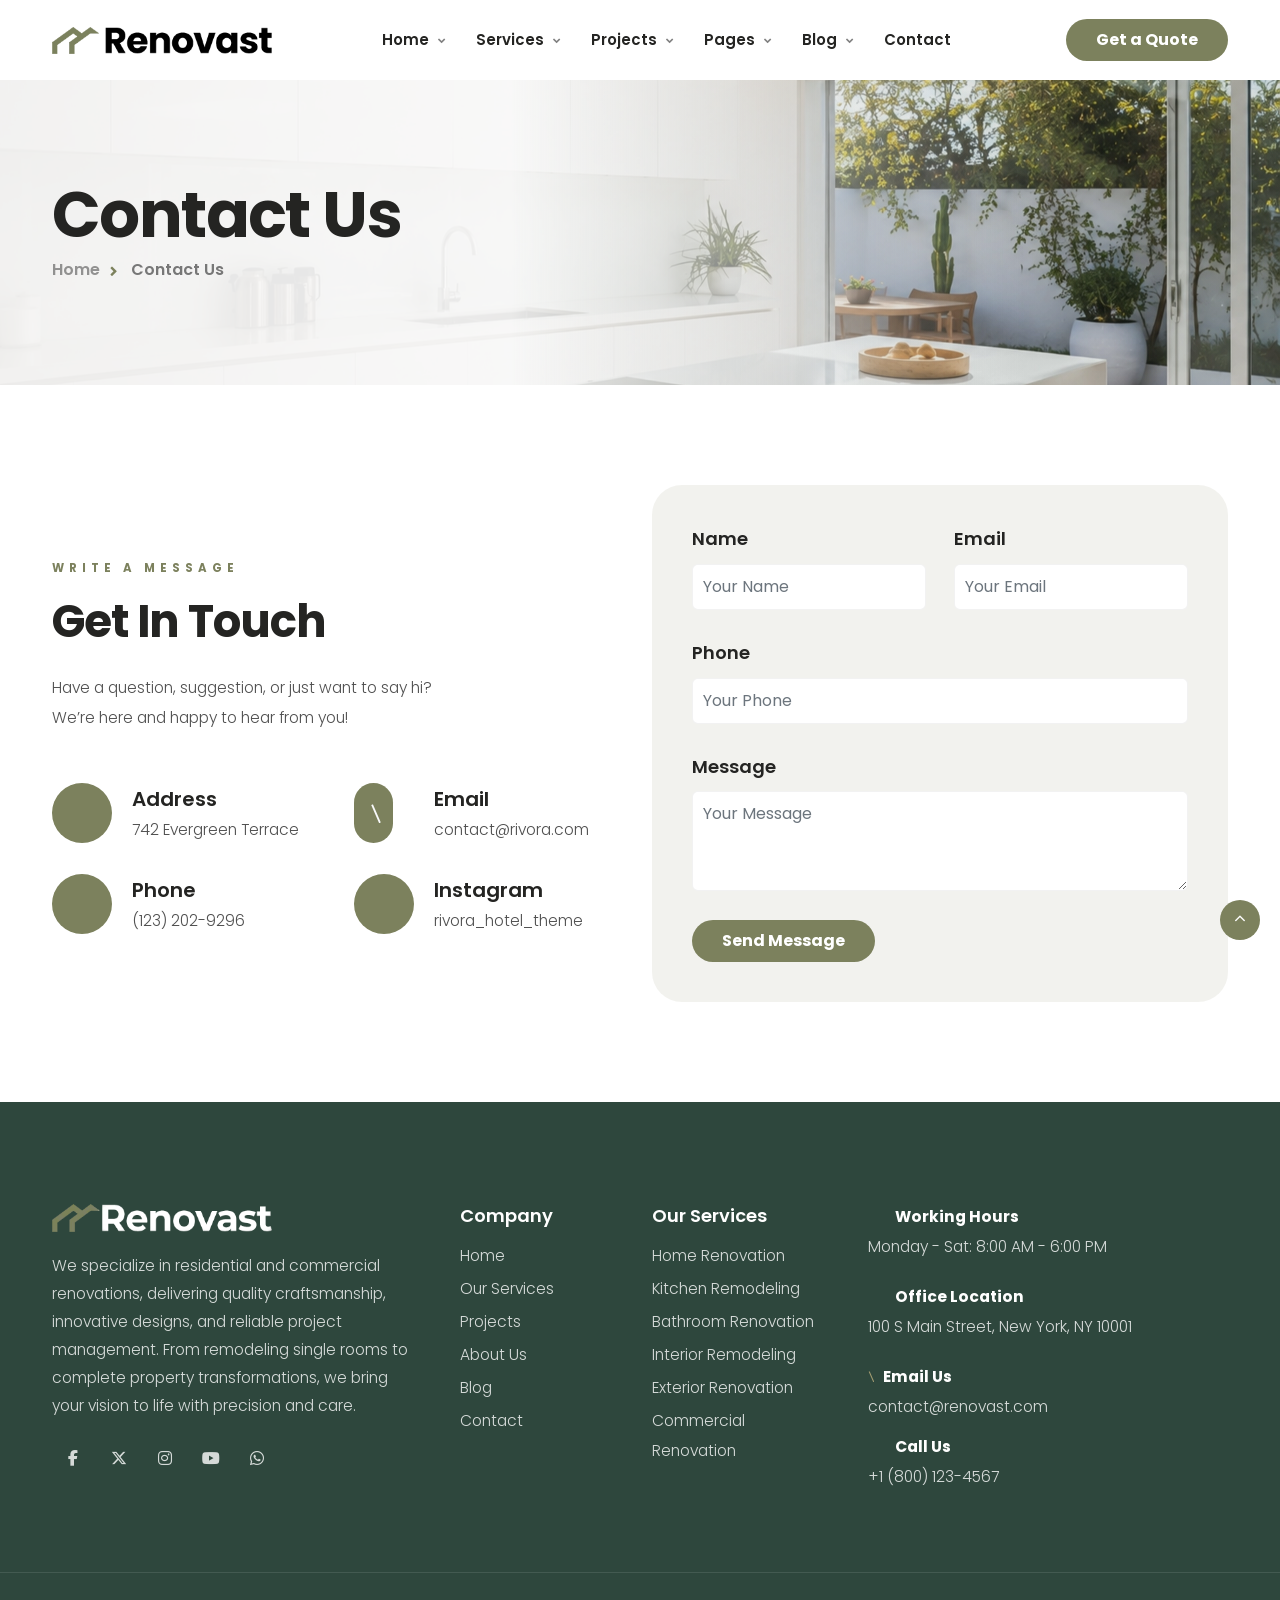
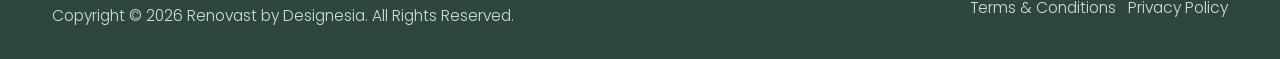
==== contact.html @ e5ca81ae "first commit" ====
<!DOCTYPE html>
<html lang="en">

<head>
    <title>Renovast — Home Renovation Website Template</title>
    <link rel="icon" href="images/icon.webp" type="image/gif" sizes="16x16">
    <meta content="text/html;charset=utf-8" http-equiv="Content-Type">
    <meta content="width=device-width, initial-scale=1.0" name="viewport">
    <meta content="Renovast — Home Renovation Website Template" name="description">
    <meta content="" name="keywords">
    <meta content="" name="author">
    <!-- CSS Files
    ================================================== -->
    <link href="css/bootstrap.min.css" rel="stylesheet" type="text/css" id="bootstrap">
    <link href="css/plugins.css" rel="stylesheet" type="text/css">
    <link href="css/swiper.css" rel="stylesheet" type="text/css">
    <link href="css/style.css" rel="stylesheet" type="text/css">
    <link href="css/coloring.css" rel="stylesheet" type="text/css">
    <!-- color scheme -->
    <link id="colors" href="css/colors/scheme-01.css" rel="stylesheet" type="text/css">

</head>

<body>

    <header class="header-light">
        <div class="container">
            <div class="row">
                <div class="col-md-12">
                    <div class="de-flex sm-pt10">
                        <div class="de-flex-col">
                            <!-- logo begin -->
                            <div id="logo">
                                <a href="index.html">
                                    <img class="logo-main" src="images/logo.webp" alt="" >
                                    <img class="logo-scroll" src="images/logo.webp" alt="" >
                                    <img class="logo-mobile" src="images/logo-mobile.webp" alt="" >
                                </a>
                            </div>
                            <!-- logo end -->
                        </div>
                        <div class="de-flex-col header-col-mid">
                            <!-- mainemenu begin -->
                            <ul id="mainmenu">
                                <li><a class="menu-item" href="index.html">Home</a>
                                    <ul>
                                        <li><a href="index.html">Homepage 1</a></li>
                                        <li><a href="index-2.html">Homepage 2</a></li>
                                        <li><a href="index-3.html">Homepage 3</a></li>
                                        <li><a href="index-4.html">Homepage 4</a></li>
                                        <li><a href="index-5.html">Homepage 5</a></li>
                                    </ul>
                                </li>
                                <li><a class="menu-item" href="services.html">Services</a>
                                    <ul>
                                        <li><a href="services.html">Services 1</a></li>
                                        <li><a href="services-style-2.html">Services 2</a></li>
                                        <li><a href="services-style-3.html">Services 3</a></li>
                                        <li><a href="services-style-4.html">Services 4</a></li>
                                        <li><a href="services-style-5.html">Services 5</a></li>
                                        <li><a href="service-single.html">Service Single</a></li>
                                    </ul>
                                </li>
                                <li><a class="menu-item" href="projects.html">Projects</a>
                                    <ul>
                                        <li><a href="projects.html">Projects Style 1</a></li>
                                        <li><a href="projects-style-2.html">Projects Style 2</a></li>
                                        <li><a href="project-single.html">Projects Single</a></li>
                                    </ul>
                                </li>
                                <li><a class="menu-item" href="#">Pages</a>
                                    <ul>
                                        <li><a href="get-a-quote.html">Get a Quote</a></li>
                                        <li><a href="about.html">About Us</a></li>
                                        <li><a href="team.html">Team</a></li>
                                        <li><a href="careers.html">Careers</a></li>
                                        <li><a href="testimonials.html">Testimonials</a></li>
                                        <li><a href="process.html">Our Process</a></li>
                                        <li><a href="faq.html">FAQ</a></li>
                                    </ul>
                                </li>
                                <li><a class="menu-item" href="blog.html">Blog</a>
                                    <ul>
                                        <li><a href="blog.html">Blog Style 1</a></li>
                                        <li><a href="blog-style-2.html">Blog Style 2</a></li>
                                        <li><a href="blog-single.html">Blog Single</a></li>
                                    </ul>
                                </li>
                                <li><a class="menu-item" href="contact.html">Contact</a></li>
                            </ul>
                            <!-- mainmenu end -->
                        </div>
                        <div class="de-flex-col">
                            <div class="menu_side_area">
                                <a href="get-a-quote.html" class="btn-main fx-slide"><span>Get a Quote</span></a>
                                <span id="menu-btn"></span>
                            </div>
                        </div>
                    </div>
                </div>
            </div>
        </div>
    </header>


    <main>

        <a href="#" id="back-to-top"></a>

        <!-- page preloader begin -->
        <div id="de-loader"></div>
        <!-- page preloader close -->

        <section class="jarallax relative overflow-hidden z-1000 mt-80">
            <img src="images/background/1.webp" class="jarallax-img" alt="">
            <div class="sw-overlay op-2"></div>
            <div class="gradient-edge-start light w-40 start-40 op-9 z-2"></div>
            <div class="abs w-40 h-100 bg-white top-0 start-0 op-9 z-2"></div>
            <div class="container relative z-2">
                <div class="row wow fadeInRight">
                    <div class="col-lg-10">
                        <h1 class="fs-sm-10vw mb-0">
                            Contact Us
                        </h1>

                        <ul class="crumb">
                            <li><a href="index.html">Home</a></li>
                            <li class="active">Contact Us</li>
                        </ul>
                    </div>
                </div>
            </div>
        </section>

        <section class="relative">
            <div class="container">
                <div class="row align-items-center justify-content-center">
                    <div class="col-lg-6">
                        <div class="subtitle">Write a Message</div>
                        <h2 class="wow fadeInUp">Get In Touch</h2>

                        <p class="col-lg-8">Have a question, suggestion, or just want to say hi? We’re here and happy to hear from you!</p>

                        <div class="spacer-single"></div>

                        <div class="row g-4">
                            <div class="col-md-6">
                                <i class="abs fs-28 p-3 bg-color text-light rounded-1 icofont-location-pin"></i>
                                <div class="ms-80px">
                                    <h4 class="mb-0">Address</h4>
                                    742 Evergreen Terrace
                                </div>
                            </div>

                            <div class="col-md-6">
                                <i class="abs fs-28 p-3 bg-color text-light rounded-1 icofont-envelope"></i>
                                <div class="ms-80px">
                                    <h4 class="mb-0">Email</h4>
                                    contact@rivora.com
                                </div>
                            </div>

                            <div class="col-md-6">
                                <i class="abs fs-28 p-3 bg-color text-light rounded-1 icofont-phone"></i>
                                <div class="ms-80px">
                                    <h4 class="mb-0">Phone</h4>
                                    (123) 202-9296
                                </div>
                            </div>

                            <div class="col-md-6">
                                <i class="abs fs-28 p-3 bg-color text-light rounded-1 icofont-phone"></i>
                                <div class="ms-80px">
                                    <h4 class="mb-0">Instagram</h4>
                                    rivora_hotel_theme
                                </div>
                            </div>
                        </div>

                    </div>

                    <div class="col-lg-6">
                        <div class="bg-color-op-1 rounded-1 p-40 relative">
                            <form name="contactForm" id="contact_form" method="post" action="contact.php">
                                <div class="row g-4">
                                    <div class="col-md-6">
                                        <h5>Name</h5>
                                        <input type="text" name="name" id="name" class="bg-white form-control" placeholder="Your Name" required>
                                    </div>

                                    <div class="col-md-6">
                                        <h5>Email</h5>
                                        <input type="text" name="email" id="email" class="bg-white form-control" placeholder="Your Email" required>
                                    </div>

                                    <div class="col-md-12">
                                        <h5>Phone</h5>
                                        <input type="text" name="phone" id="phone" class="bg-white form-control" placeholder="Your Phone" required>
                                    </div>

                                    <div class="col-md-12">
                                        <h5>Message</h5>
                                        <textarea name="message" id="message" class="bg-white form-control h-100px" placeholder="Your Message" required></textarea>
                                    </div>

                                    <div class="col-md-12">
                                        <div id='submit'>
                                            <input type='submit' id='send_message' value='Send Message' class="btn-main">
                                        </div>

                                        <div id="success_message" class='success'>
                                            Your message has been sent successfully. Refresh this page if you want to send more messages.
                                        </div>
                                        <div id="error_message" class='error'>
                                            Sorry there was an error sending your form.
                                        </div>
                                    </div>
                                </div>



                            </form>
                        </div>
                    </div>
                </div>
            </div>
        </section>

    </main>

    <footer class="section-dark">
        <div class="container">
            <div class="row gx-5">

                <div class="col-lg-4 col-sm-6">
                    <img src="images/logo-white.webp" class="logo-footer" alt="">
                    <div class="spacer-20"></div>

                    <p>
                        We specialize in residential and commercial renovations, delivering quality craftsmanship, innovative designs, and reliable project management. From remodeling single rooms to complete property transformations, we bring your vision to life with precision
                        and care.
                    </p>

                    <div class="social-icons mb-sm-30">
                        <a href="#"><i class="fa-brands fa-facebook-f"></i></a>
                        <a href="#"><i class="fa-brands fa-x-twitter"></i></a>
                        <a href="#"><i class="fa-brands fa-instagram"></i></a>
                        <a href="#"><i class="fa-brands fa-youtube"></i></a>
                        <a href="#"><i class="fa-brands fa-whatsapp"></i></a>
                    </div>
                </div>

                <div class="col-lg-4 col-sm-12 order-lg-1 order-sm-2">
                    <div class="row">

                        <div class="col-lg-6 col-sm-6">
                            <div class="widget">
                                <h2 class="hs-5">Company</h2>
                                <ul>
                                    <li><a href="index.html">Home</a></li>
                                    <li><a href="services.html">Our Services</a></li>
                                    <li><a href="projects.html">Projects</a></li>
                                    <li><a href="about.html">About Us</a></li>
                                    <li><a href="blog.html">Blog</a></li>
                                    <li><a href="contact.html">Contact</a></li>
                                </ul>
                            </div>
                        </div>

                        <div class="col-lg-6 col-sm-6">
                            <div class="widget">
                                <h2 class="hs-5">Our Services</h2>
                                <ul>
                                    <li><a href="service-single.html">Home Renovation</a></li>
                                    <li><a href="service-single.html">Kitchen Remodeling</a></li>
                                    <li><a href="service-single.html">Bathroom Renovation</a></li>
                                    <li><a href="service-single.html">Interior Remodeling</a></li>
                                    <li><a href="service-single.html">Exterior Renovation</a></li>
                                    <li><a href="service-single.html">Commercial Renovation</a></li>
                                </ul>
                            </div>
                        </div>

                    </div>
                </div>

                <div class="col-lg-4 col-sm-6 order-lg-2 order-sm-1">
                    <div class="widget">

                        <div class="fw-bold text-white">
                            <i class="icofont-clock-time me-2 id-color-2"></i> Working Hours
                        </div>
                        Monday - Sat: 8:00 AM - 6:00 PM<br>

                        <div class="spacer-20"></div>

                        <div class="fw-bold text-white">
                            <i class="icofont-location-pin me-2 id-color-2"></i> Office Location
                        </div>
                        100 S Main Street, New York, NY 10001

                        <div class="spacer-20"></div>

                        <div class="fw-bold text-white">
                            <i class="icofont-envelope me-2 id-color-2"></i> Email Us
                        </div>
                        contact@renovast.com

                        <div class="spacer-10"></div>

                        <div class="fw-bold text-white">
                            <i class="icofont-phone me-2 id-color-2"></i> Call Us
                        </div>
                        +1 (800) 123-4567

                    </div>
                </div>

            </div>
        </div>

        <div class="subfooter">
            <div class="container">
                <div class="row">
                    <div class="col-md-12">
                        <div class="de-flex">
                            <div class="de-flex-col">
                                Copyright © 2026 Renovast by Designesia. All Rights Reserved.
                            </div>

                            <ul class="list-inline">
                                <li class="list-inline-item"><a href="#">Terms &amp; Conditions</a></li>
                                <li class="list-inline-item"><a href="#">Privacy Policy</a></li>
                            </ul>
                        </div>
                    </div>
                </div>
            </div>
        </div>
    </footer>

    <!-- Javascript Files
    ================================================== -->
    <script src="js/vendors.js"></script>
    <script src="js/designesia.js"></script>
    <script src="js/validation-contact.js"></script>

</body>

</html>
---- css/style.css ----
/* ================================================== */

/* Nesia
/* created by designesia
/*
Table of content:
- import font
- import icons(font)
- variables
- body
- aside
- media query
*/

/* ================================================== */

@import url('https://fonts.googleapis.com/css2?family=Poppins:ital,wght@0,200;0,300;0,400;0,500;0,600;0,700;0,800;1,200;1,300;1,400;1,500;1,600;1,700;1,800&display=swap');
/* =============== import fonts icon =============== */

@import url("../fonts/fontawesome4/css/font-awesome.css");
@import url("../fonts/fontawesome6/css/fontawesome.css");
@import url("../fonts/fontawesome6/css/brands.css");
@import url("../fonts/fontawesome6/css/solid.css");
@import url("../fonts/elegant_font/HTML_CSS/style.css");
@import url("../fonts/et-line-font/style.css");
@import url("../fonts/icofont/icofont.min.css");
/* =============== css variables =============== */

* {
    /* body font */
    --body-font: "Poppins", Helvetica, Arial, sans-serif;
    --body-font-size: 15.5px;
    --body-font-color: #505050;
    --body-font-color-bg-dark: rgba(255, 255, 255, .8);
    --body-font-weight: 300;
    --body-font-letter-spacing: 0em;
    --body-font-line-height: 30px;
    /* heading font */
    --heading-font: "Poppins", Helvetica, Arial, sans-serif;
    --heading-font-weight: bold;
    --heading-font-color: #242422;
    --heading-font-color-bg-dark: #ffffff;
    --heading-text-transform: none;
    /* alternatif font */
    --alt-font-1: "Poppins", Helvetica, Arial, sans-serif;
    /* h1 */
    --h1-font-family: var(--heading-font);
    --h1-font-size: 64px;
    --h1-font-weight: var(--heading-font-weight);
    --h1-letter-spacing: -.025em;
    --h1-line-height: 1.1em;
    --h1-margin-bottom: 20px;
    /* h2 */
    --h2-font-family: var(--heading-font);
    --h2-font-size: 45px;
    --h2-font-weight: var(--heading-font-weight);
    --h2-letter-spacing: -.025em;
    --h2-line-height: 1.125em;
    --h2-margin-bottom: 25px;
    /* h3 */
    --h3-font-family: var(--heading-font);
    --h3-font-size: 26px;
    --h3-font-weight: 600;
    --h3-letter-spacing: 0em;
    --h3-line-height: 1.5em;
    --h3-margin-bottom: 10px;
    /* h4 */
    --h4-font-family: var(--heading-font);
    --h4-font-size: 20px;
    --h4-font-weight: 600;
    --h4-letter-spacing: 0em;
    --h4-line-height: 1.6em;
    --h4-margin-bottom: 10px;
    /* h5 */
    --h5-font-family: var(--heading-font);
    --h5-font-size: 18px;
    --h5-font-weight: 600;
    --h5-letter-spacing: 0;
    --h5-line-height: 1.6em;
    --h5-margin-bottom: 10px;
    /* h6 */
    --h6-font-family: var(--heading-font);
    --h6-font-size: 16px;
    --h6-font-weight: 600;
    --h6-letter-spacing: 0;
    --h6-line-height: 1.6em;
    --h6-margin-bottom: 10px;
    /* mainmenu */
    --mainmenu-font: var(--body-font);
    --mainmenu-font-size: 15px;
    --mainmenu-font-weight: 600;
    --mainmenu-letter-spacing: 0;
    --mainmenu-text-transform: none;
    /* subheader */
    --subheader-title-font-size: 60px;
    --subheader-title-text-transform: none;
    /* header logo */
    --logo-width: 220px;
    --logo-footer-width: 220px;
    /* misc */
    --border-default: solid 1px rgba(30, 30, 30, 1);
    --bg-default: #ffffff;
    --bg-light: #F4F7FB;
    --bg-dark-1: #2E473D;
    --bg-dark-2: #00307A;
    --bg-dark-3: #0A3D8F;
    --bg-dark-1-rgb: 46, 71, 61;
    --bg-grey: #eeeeee;
    --bg-gradient-1: 0deg, rgba(var(--primary-color-rgb), .1) 0%, rgba(var(--secondary-color-rgb), .2) 100%;
    --bg-color-even: #E8E8E8;
    --bg-color-odd: #F4F4F4;
    --swiper-theme-color: var(--secondary-color);
    --rounded-1: 30px;
    --border-color: #bbbbbb;
    --container-max-width: 1240px;
    /* button */
    --btn-color: #ffffff;
    --btn-hover-color: #fff;
    --btn-hover-bg: var(--primary-color);
    --btn-font-family: var(--body-font);
    --btn-font-size: 16px;
    --btn-font-weight: bold;
    --btn-letter-spacing: 0;
    --btn-padding: 6px 30px;
    --btn-rounded: 30px;
    --btn-text-decoration: none;
    --btn-text-transform: none;
    /* subtitle */
    --subtitle-font: var(--heading-font);
    --subtitle-font-size: .75em;
    --subtitle-font-weight: bold;
    --subtitle-color: var(--primary-color);
    --subtitle-color-dark: #ffffff;
    --subtitle-letter-spacing: 5px;
    --subtitle-text-transform: uppercase;
    --subtitle-padding: 0;
    --subtitle-background: none;
    --subtitle-background-dark: none;
    --subtitle-rounded: 30px;
    --subtitle-margin-bottom: 20px;
    --text-circle-width: 350px;
    --text-circle-speed: 10s;
    /* breadcrumb */
    --breadcrumb-font-size: 16px;
    --breadcrumb-font-weight: 600;
    --breadcrumb-separator-color: var(--primary-color);
    --breadcrumb-separator-font-size: 10px;
    /* text circle */
    --text-circle-width: 350px;
    --text-circle-speed: 10s;
    --header-float-rounded: 10px;
    /* footer */
    --footer-background-color: var(--bg-dark-1);
}

/* base background color */

.bg-default {
    background: var(--bg-default)
}

.bg-color {
    background: var(--primary-color)
}

.bg-light {
    background: var(--bg-light) !important
}

.bg-dark,
.bg-dark-1 {
    background-color: var(--bg-dark-1) !important
}

.bg-dark-2 {
    background-color: var(--bg-dark-2) !important
}

.bg-dark-3 {
    background-color: var(--bg-dark-3) !important
}

.bg-grey {
    background-color: var(--bg-grey) !important
}

.bg-gradient-1 {
    background: -moz-linear-gradient(var(--bg-gradient-1)) !important;
    background: -webkit-linear-gradient(var(--bg-gradient-1)) !important;
    background: linear-gradient(var(--bg-gradient-1)) !important;
}

/* base color */

.id-color,
a.id-color {
    color: var(--primary-color)
}

.rounded-1 {
    border-radius: var(--rounded-1) !important;
    -moz-border-radius: var(--rounded-1) !important;
    -webkit-border-radius: var(--rounded-1) !important;
}

/* Top Left */

.rounded-tl-1 {
    border-top-left-radius: var(--rounded-1);
}

/* Top Right */

.rounded-tr-1 {
    border-top-right-radius: var(--rounded-1);
}

/* Bottom Left */

.rounded-bl-1 {
    border-bottom-left-radius: var(--rounded-1);
}

/* Bottom Right */

.rounded-br-1 {
    border-bottom-right-radius: var(--rounded-1);
}

/* alt font */

.alt-font-1 {
    font-family: var(--alt-font-1);
}

/* =============== body =============== */

html {
    background: var(--bg-default);
    overflow-x: hidden;
    padding: 0;
    margin: 0;
}

body {
    background: var(--bg-default);
    overflow: hidden;
    font-family: var(--body-font);
    font-size: var(--body-font-size);
    font-weight: var(--body-font-weight);
    ;
    color: var(--body-font-color);
    padding: 0;
    letter-spacing: var(--body-font-letter-spacing);
    line-height: var(--body-font-line-height);
    ;
    word-spacing: 0px;
}

body.dark-scheme {
    color: var(--body-font-color-bg-dark);
    background: var(--bg-dark-1);
}

a,
a:hover {
    color: var(--body-font-color);
    text-decoration: none;
    outline: none;
}

.dark-scheme a,
.dark-scheme a:hover,
.text-light a,
.text-light a:hover {
    color: var(--body-font-color-bg-dark);
    text-decoration: none;
    outline: none;
}

.alt-font {
    font-family: var(--alt-font);
}

/* =============== header =============== */

header {
    width: 100%;
    position: absolute;
    left: 0;
    z-index: 1001;
    background: var(--bg-dark-1);
    margin: 0;
}

header.header-s1 {
    top: 0;
}

header.header-bg {
    background: rgba(0, 0, 0, 0.5);
}

header.transparent {
    background: none;
}

body:not(.side-layout) header:not(.smaller):not(.header-mobile).header-light.transparent {
    background: rgba(255, 255, 255, 0.0);
}

header.autoshow {
    top: -120px;
    height: 70px !important;
}

header.autoshow.scrollOn,
header.autoshow.scrollOff {
    -o-transition: .5s;
    -ms-transition: .5s;
    -moz-transition: .5s;
    -webkit-transition: .5s;
    transition: .5s;
    outline: none;
}

header.autoshow.scrollOn {
    top: 0;
}

header.autoshow.scrollOff {
    opacity: ;
    top: -120px;
}

header div#logo {
    color: white;
    -webkit-transition: all 0.3s;
    -moz-transition: all 0.3s;
    -ms-transition: all 0.3s;
    -o-transition: all 0.3s;
    transition: all 0.3s;
}

header .logo-2 {
    display: none;
}

header .logo-scroll {
    display: none;
}

header .logo,
header .logo-2 {
    font-family: var(--body-font);
    color: #fff;
    font-size: 40px;
    font-weight: 300;
}

header .logo-2 {
    color: #333;
}

header.header-full nav {
    float: left;
}

header nav a {
    -webkit-transition: all 0.3s;
    -moz-transition: all 0.3s;
    -ms-transition: all 0.3s;
    -o-transition: all 0.3s;
    transition: all 0.3s;
}

header nav a:hover {
    color: #555;
}

header.smaller #mainmenu ul ul {
    top: 0px;
}

header.smaller {
    position: fixed;
    top: 0px;
    background: var(--bg-dark-1);
    -webkit-backdrop-filter: blur(10px);
    -o-backdrop-filter: blur(10px);
    -moz-backdrop-filter: blur(10px);
    backdrop-filter: blur(10px);
    border: none;
    */
}

header.header-mobile.header-float .header-inner,
header.smaller.header-float .header-inner {
    background: none;
    margin-top: 0;
    padding: 0;
}

header.smaller.header-float.header-light .header-inner {
    background: none;
}

header.header-light.smaller {
    background: rgba(255, 255, 255, 1.0);
}

.scroll-down {
    margin-top: -90px;
}

.scroll-up {
    margin-top: 0;
}

header.header-center.scroll-down {
    margin-top: -175px;
}

header.header-center #logo-center {
    display: inline-block;
    padding-top: 40px;
}

header.header-center #mainmenu {
    display: inline-block;
}

header.header-center {
    text-align: center;
}

header.header-center #logo {
    display: none;
}

header.smaller div#logo,
header.s2 div#logo {}

header.smaller .logo-init {
    display: none;
}

header.smaller #topbar {
    margin-top: -42px;
    overflow: hidden;
}

header.smaller #topbar.topbar-dark {
    background: rgba(34, 34, 34, .05);
}

header.smaller #topbar.topbar-dark a {
    color: #333333;
}

header .logo-mobile {
    display: none;
}

header.smaller.scroll-light {
    background: #ffffff;
}

header.scroll-light .logo-scroll {
    display: none;
}

header.smaller.scroll-light .logo-main {
    display: none;
}

header.smaller.scroll-light .logo-scroll {
    display: block;
}

header.smaller.scroll-dark {
    background: var(--bg-color-even);
}

header.header-light .h-phone,
header.smaller.scroll-light .h-phone {
    color: #202020;
}

header:not(.header-light).smaller.scroll-light div#logo .logo {
    display: none;
}

header.smaller.scroll-light div#logo .logo-2 {
    display: inline-block;
}

header.smaller.scroll-light div#logo .logo-scroll {
    display: inline-block;
}

header.smaller.header-light div#logo .logo {
    display: none;
}

header.smaller.scroll-light .social-icons i {
    color: var(--heading-font-color);
}

header.smaller.scroll-light #mainmenu li a,
header.smaller.scroll-light #mainmenu li.has-child:after {
    color: var(--heading-font-color);
}

.logo-smaller div#logo {
    width: 150px;
    height: 30px;
    line-height: 65px;
    font-size: 30px;
}

.logo-smaller div#logo img {
    font-size: 30px;
}

.logo-main,
div#logo img {
    max-width: var(--logo-width);
}

footer .logo-footer {
    max-width: var(--logo-footer-width);
}

header.smaller div#logo .logo-1 {
    display: none;
}

header.smaller div#logo .logo-2 {
    display: inline-block;
}

.logo-small {
    margin-bottom: 20px;
}

header.header-full {
    padding-left: 30px;
    padding-right: 30px;
}

header .header-row {
    text-align: center;
}

header .header-col {
    position: relative;
    height: 100%;
}

/* left col header */

header .header-col.left {
    float: left;
    padding: 0 30px 0 0;
    /* border-right:solid 1px rgba(255,255,255,.2); */
}

/* middle col header */

header .header-col.mid {
    float: right;
}

header .header-col.mid .social-icons {
    float: right;
    /* border-left:solid 1px rgba(255,255,255,.2); */
    padding: 0 30px 0 30px;
}

header.header-float .header-inner {
    padding: 0 30px;
    background: var(--bg-dark-1);
    margin-top: 40px;
    border-radius: var(--header-float-rounded);
    -moz-border-radius: var(--header-float-rounded);
    -webkit-border-radius: var(--header-float-rounded);
}

header.header-float.header-light .header-inner {
    background: #ffffff;
}

header.header-static {
    background: none;
    position: absolute;
    top: 0;
    -webkit-backdrop-filter: blur(0);
    -o-backdrop-filter: blur(0);
    -moz-backdrop-filter: blur(0);
    backdrop-filter: blur(0);
}

.header-col-right {
    text-align: right;
}

/* subheader */

#subheader {
    overflow: hidden;
    position: relative;
    padding: 160px 0 120px 0;
}

#subheader h1 {
    font-size: var(--subheader-title-font-size);
    text-transform: var(--subheader-title-text-transform);
    margin-bottom: 0;
}

.de-overlay {
    position: absolute;
    width: 100%;
    height: 100%;
    top: 0;
    left: 0;
    background: rgba(var(--bg-dark-1-rgb), .35);
}

.de-overlay-gradient {
    position: absolute;
    width: 100%;
    height: 100%;
    top: 0;
    left: 0;
    background: linear-gradient(45deg, rgba(var(--primary-color-rgb), .8), rgba(var(--secondary-color-rgb), .8));
}

.de-overlay-gradient-2 {
    position: absolute;
    width: 100%;
    height: 100%;
    top: 0;
    left: 0;
    background: linear-gradient(45deg, rgba(var(--primary-color-rgb), .8) 0%, rgba(var(--secondary-color-rgb), 0) 100%);
}

.crumb-wrapper {
    position: absolute;
    padding: 0 20px;
    padding-bottom: 5px;
    bottom: 0;
    z-index: 1;
    text-align: center;
    left: 50%;
    transform: translateX(-50%);
    background: rgba(255, 255, 255, .1);
}

.crumb {
    font-size: 13px;
}

.crumb {
    display: inline-block;
    padding: 3px 10px;
    margin-top: 20px;
    line-height: 1.2em;
    border-radius: 30px;
    -moz-border-radius: 30px;
    -webkit-border-radius: 30px;
}

.text-light .crumb a {
    color: rgba(255, 255, 255, 1.0);
}

.text-light .crumb,
#subheader.text-light .crumb {
    color: #fff;
}

#subheader .small-border-deco {
    display: block;
    margin: 0 auto;
    margin-top: 20px;
    width: 100%;
    height: 1px;
    background: rgba(255, 255, 255, .1);
}

#subheader .small-border-deco span {
    display: block;
    margin: 0 auto;
    height: 2px;
    width: 100px;
}

/* =============== mainmenu =============== */

#mainmenu {
    font-size: 13px;
    margin: 0 auto;
    padding: 0;
    float: none;
    counter-reset: my-awesome-counter;
}

#mainmenu ul {
    margin: 0px 0px;
    padding: 0px;
    height: 30px;
    background: #ffffff;
    color: var(--body-font-color);
}

#mainmenu ul:not(.mega) {
    border: solid 1px #dddddd;
}

.dark-scheme #mainmenu ul {
    background: var(--bg-dark-1);
    border: solid 1px rgba(255, 255, 255, .1);
}

#mainmenu li {
    margin: 0px 0px;
    padding: 0px 0px;
    float: left;
    display: inline;
    list-style: none;
    position: relative;
}

#mainmenu>li {
    margin-right: 30px;
}

#mainmenu>li:last-child {
    margin-right: 0;
}

#mainmenu>li {
    counter-increment: my-awesome-counter;
}

#mainmenu li a.new:before {
    content: "NEW";
    font-size: 12px;
    padding: 1px 4px;
    border-radius: 3px;
    -moz-border-radius: 3px;
    -webkit-border-radius: 3px;
    margin-right: 5px;
    color: #ffffff;
    background: var(--primary-color);
}

/* add number to menu
#mainmenu>li::before {
content: counter(my-awesome-counter) ' —';
right: 8px;
top: 5px;
color:var(--secondary-color);
margin-right: 5px;
font-weight: 500;
font-family: var(--heading-font);
}
*/

header.smaller #mainmenu>li::before {
    transform: scale(0);
}

#mainmenu>li.has-child:after {
    font-family: FontAwesome;
    content: "\f078";
    padding-left: 5px;
    font-size: 8px;
    position: relative;
    top: -2px;
    color: rgba(255, 255, 255, .75);
}

.rtl #mainmenu li.has-child:after {
    padding-left: 15px;
}

.header-light #mainmenu li.has-child:after {
    color: rgba(0, 0, 0, .5);
}

#mainmenu>li>a {
    padding-right: 6px;
    font-family: var(--mainmenu-font);
    font-size: var(--mainmenu-font-size);
    font-weight: var(--mainmenu-font-weight);
    text-transform: var(--mainmenu-text-transform);
    letter-spacing: var(--mainmenu-letter-spacing);
}

#mainmenu li.has-child>a {
    padding-right: 0px;
}

#mainmenu a {
    position: relative;
    display: inline-block;
    padding-top: 25px;
    padding-bottom: 25px;
    text-decoration: none;
    color: #ffffff;
    text-align: center;
    outline: none;
}

#mainmenu p {
    line-height: 1.8em;
    margin-bottom: 0;
}

header.header-light #mainmenu a {
    color: var(--heading-font-color);
}

#mainmenu a span:not(.badge) {
    position: relative;
    width: 0%;
    color: #ffffff;
    display: block;
    font-size: 10px;
    text-transform: uppercase;
    line-height: 14px;
    border-bottom: solid 2px #ffffff;
}

#mainmenu li:hover a span:not(.badge) {
    width: 100%;
}

#mainmenu li li a span:not(.badge) {
    float: right;
    margin-top: 5px;
}

#mainmenu a.active span:not(.badge) {
    width: 100%;
    margin-left: 0%;
}

.header-light {
    background: var(--header-light-color);
}

.header-light #mainmenu>li>a {
    color: var(--heading-font-color);
}

#mainmenu li li {
    font-family: var(--body-font);
    font-size: 14px;
}

#mainmenu li li:last-child {
    border-bottom: none;
}

#mainmenu li li a {
    padding: 5px 15px;
    border-top: none;
    color: #606060;
    width: 100%;
    border-left: none;
    text-align: left;
    font-weight: normal;
    border-bottom: solid 1px rgba(255, 255, 255, .1);
    letter-spacing: 0;
}

#mainmenu li:last-child>a {
    border-bottom: none;
}

.dark-scheme #mainmenu li li a {
    color: #ffffff;
}

.rtl #mainmenu li li a {
    text-align: right;
}

#mainmenu li li a:hover {
    color: #111;
}

#mainmenu li li a:after {
    content: none;
}

#mainmenu li li a:hover,
#mainmenu ul li:hover>a {
    background: var(--primary-color);
    color: var(--btn-hover-color);
}

#mainmenu li a.active {
    color: var(--primary-color) !important;
}

#mainmenu li ul {
    width: 190px;
    height: auto;
    position: absolute;
    left: 0px;
    z-index: 10;
    visibility: hidden;
    opacity: 0;
    border-radius: 3px;
}

#mainmenu ul li b {
    background: #333;
    color: #ffffff;
    padding: 0 3px;
    padding-bottom: 3px;
    font-size: 10px;
    margin-right: 3px;
    border-radius: 2px;
    -moz-border-radius: 2px;
    -webkit-border-radius: 2px;
}

#mainmenu li li {
    font-size: 14px;
    display: block;
    float: none;
    text-transform: none;
}

#mainmenu li:hover>ul {
    visibility: visible;
    opacity: 1;
    margin-top: 0px;
}

#mainmenu li ul ul:not(.ul-list) {
    top: 0px;
    margin-left: 188px;
}

#mainmenu select {
    padding: 10px;
    height: 36px;
    font-size: 14px;
    border: none;
    background: #ff4200;
    color: #eceff3;
}

#mainmenu select option {
    padding: 10px;
}

#mainmenu .btn-type {
    padding: 0;
    margin: 0;
}

#mainmenu .btn-type a {
    background: #eee;
    padding: 0;
    margin: 0;
}

#mainmenu>li ul.mega {
    position: fixed;
    left: 0;
    height: 0%;
    width: 100%;
    visibility: hidden;
    opacity: 0;
    overflow: hidden;
    padding: 0;
    -webkit-box-shadow: none;
    -moz-box-shadow: none;
    box-shadow: none;
    background: none;
}

#mainmenu>li ul.mega .sb-menu {
    background: #fff;
    border-radius: 6px;
    -moz-border-radius: 6px;
    -webkit-border-radius: 6px;
    border: solid 1px #dddddd;
}

#mainmenu>li ul.mega .sb-menu ul {
    padding: 0;
    margin: 0;
    opacity: 1;
}

.dark-scheme #mainmenu>li ul.mega .sb-menu {
    background: var(--bg-dark-1);
    border-color: rgba(255, 255, 255, .1);
}

#mainmenu li:hover ul.mega {
    visibility: visible;
    opacity: 1;
}

#mainmenu li ul.mega>li,
#mainmenu li ul.mega>li a {
    width: 100%;
}

#mainmenu li ul.mega li.title {
    padding: 0px 10px 15px 10px;
    text-align: left;
    color: #fff;
    font-weight: bold;
}

#mainmenu li ul.mega>li ul {
    position: static;
    visibility: visible;
    opacity: 1;
    left: 0;
    float: none;
    width: 100%;
}

#mainmenu ul.mega>li ul li {
    margin: 0;
    padding: 0;
}

#mainmenu ul.mega>li ul li:last-child {
    border-bottom: none;
}

#mainmenu li ul.mega .menu-content {
    background: #171A21;
    padding: 30px;
}

#mainmenu li ul.mega li.title {
    font-family: var(--main-font);
    padding: 0px;
    text-align: left;
    font-weight: bold;
    color: #586383;
}

#mainmenu ul.mega>li ul {
    border: none;
}

#mainmenu li ul.mega ul li a {
    background: none;
    padding: 2px 0;
}

#mainmenu li ul.mega ul li a:hover {
    color: #35404e;
}

header.header-mobile #mainmenu>li ul.mega {
    visibility: visible;
    opacity: 1;
}

header:not(.header-mobile) #mainmenu>li:hover ul.mega {
    height: auto;
}

/* menu toggle for mobile */

#menu-btn {
    line-height: 1.5em;
    display: none;
    float: right;
    width: 32px;
    height: 32px;
    padding: 4px;
    text-align: center;
    cursor: poInter;
    color: #fff;
    margin-top: 0px;
    margin-left: 20px;
}

#menu-btn:before {
    font-family: FontAwesome;
    content: "\f0c9";
    font-size: 20px;
}

#menu-btn.menu-open:before {
    content: "\f068";
}

.rtl #menu-btn {
    float: left;
}

#btn-extra {
    position: relative;
    margin-left: 20px;
    width: 24px;
    height: 12px;
    cursor: pointer;
}

#btn-extra span {
    content: '';
    display: block;
    position: absolute;
    top: 0;
    width: 100%;
    border-bottom: solid 2px #ffffff;
}

#btn-extra.img {
    width: 32px;
    height: 32px;
}

#btn-extra img {
    width: 100%;
}

header.header-light #btn-extra span {
    border-bottom: solid 2px var(--heading-font-color);
}

#btn-extra span:nth-child(2) {
    top: auto;
    bottom: 0;
    right: 0;
}

#btn-extra:hover span {
    width: 70%;
}

.header-light #btn-extra span {
    background: var(--bg-dark-1);
}

#extra-wrap {
    position: fixed;
    z-index: 1002;
    top: 0;
    right: -500px;
    width: 500px;
    height: 100%;
    overflow: hidden;
    background: rgba(var(255, 255, 255), .85);
    -webkit-backdrop-filter: blur(10px);
    -o-backdrop-filter: blur(10px);
    -moz-backdrop-filter: blur(10px);
    backdrop-filter: blur(10px);
}

#extra-wrap.dark {
    background: rgba(var(--bg-dark-1-rgb), .85) !important;
}

#extra-wrap.open {
    right: 0;
}

#extra-content {
    padding: 50px;
    position: absolute;
    top: 0;
    bottom: 0;
    left: 0;
    right: -17px;
    overflow-y: scroll;
}

#btn-close {
    top: 50px;
    right: 50px;
    position: absolute;
    z-index: 1001;
    width: 26px;
    height: 26px;
    cursor: pointer;
}

#btn-close span {
    content: '';
    display: block;
    position: absolute;
    top: 50%;
    width: 100%;
    height: 2px;
    background: #000000;
    transform: rotate(45deg);
}

#extra-wrap.dark #btn-close span {
    background: #ffffff;
}

#btn-close span:nth-child(2) {
    transform: rotate(-45deg);
}

header.header-mobile.header-light,
header.header-mobile.header-light #menu-btn,
header.header-mobile.header-light #menu-btn:hover {
    background: none;
}

header.header-mobile.header-light #menu-btn {
    color: #222;
}

header.header-mobile.header-center #logo {
    display: block;
}

header.header-mobile.header-center #logo-center {
    display: none;
}

/* =============== header-side begin =============== */

#header-side {
    width: 20%;
    position: fixed;
    top: 0;
    left: 0;
    z-index: 1000;
}

#header-side .d-inner {
    padding: 40px;
}

#header-side .d-logo img {
    max-width: 200px;
    margin-bottom: 30px;
}

#header-side #mainmenu-v,
#header-side #mainmenu-v ul,
#header-side #mainmenu-v li {
    list-style: none;
    padding: 0;
    margin: 0;
}

#header-side #mainmenu-v {
    margin-bottom: 30px;
    line-height: 1.7em;
}

#header-side #mainmenu-v li {
    font-size: var(--header-side-menu-font-size);
    font-weight: var(--header-side-menu-font-weight);
    position: relative;
}

#header-side #mainmenu-v a {
    color: #ffffff;
    display: block;
}

#header-side #mainmenu-v a.active {
    background: var(--primary-color);
    padding: 0 5px;
    color: var(--heading-font-color);
    border-radius: 3px;
    -moz-border-radius: 3px;
    -webkit-border-radius: 3px;
    font-weight: 600;
}

#header-side #mainmenu-v ul>li a {
    font-size: var(--header-side-submenu-font-size);
    font-weight: var(--header-side-submenu-font-weight);
    padding: 2px 10px;
}

#header-side #mainmenu-v ul>li a:hover {
    background: var(--primary-color);
}

#header-side #mainmenu-v ul {
    position: absolute;
    transform: scale(0);
    transform-origin: top left;
    top: 0;
    left: 100px;
    width: 200px;
    background: var(--bg-dark-1);
    visibility: hidden;
    z-index: 2;
    opacity: 0;
}

#header-side #mainmenu-v li:hover ul {
    transform: scale(1);
    visibility: visible;
    opacity: 1;
}

#header-side .d-separator {
    width: 30px;
    height: 2px;
    background: var(--primary-color);
    margin-bottom: 30px;
}

#header-side #menu-v {
    line-height: 1.7em;
}

#header-side #menu-v,
#header-side #menu-v li {
    list-style: none;
    margin: 0;
    padding: 0;
}

#header-side #menu-v a {
    color: #ffffff;
    display: block;
    font-size: var(--header-side-menu-font-size);
    font-weight: var(--header-side-menu-font-weight);
}

#header-side #menu-v a span {
    opacity: 0;
    padding: 0 5px;
    background: var(--primary-color);
    color: var(--heading-font-color);
    margin-left: 10px;
    font-size: 14px;
    border-radius: 5px;
    -moz-border-radius: 5px;
    -webkit-border-radius: 5px;
    font-weight: bold;
}

#header-side #menu-v a:hover span {
    opacity: 1;
}

#s-widget {
    position: fixed;
    z-index: 1000;
    right: 40px;
    top: 40px;
}

#s-content {
    position: relative;
    z-index: 3;
    margin: 0 auto;
    width: 60%;
}

#btn-view,
#btn-s-menu {
    cursor: pointer;
    width: 36px;
    height: 36px;
    background-image: url(../images/svg/view-on.svg);
    background-color: var(--primary-color);
    background-repeat: no-repeat;
    background-position: center;
    background-size: 30px 30px !important;
    border-radius: 30px;
    -moz-border-radius: 30px;
    -webkit-border-radius: 30px;
}

#btn-view.click {
    background-image: url(../images/svg/view-off.svg) !important;
}

#btn-s-menu {
    display: none !important;
    background: url(../images/svg/menu.svg) rgba(255, 255, 255, .2) center;
}

#btn-s-menu.click {
    background: url(../images/svg/close.svg) rgba(255, 255, 255, .2) center;
}

.d-hide {
    opacity: 0 !important;
}

.d-show {
    opacity: 1;
}

/* =============== header-side end =============== */

/* =============== content =============== */

#content {
    width: 100%;
    background: var(--bg-default);
    padding: 90px 0 90px 0;
    z-index: 100;
}

.dark-scheme #content {
    background: var(--bg-dark-1);
}

.dark-scheme #content {
    background: var(--bg-dark-1);
}

/* =============== section =============== */

section {
    padding: 100px 0 100px 0;
}

#content.zebra section:nth-child(even) {
    background: #fcfcfc;
}

section:not(.relative) {}

section.no-bg,
#content.no-bg {
    background: none !important;
}

.bottom-rounded {
    overflow: hidden;
    border-radius: 0 0 100% 100%;
    -moz-border-radius: 0 0 100% 100%;
    -webkit-border-radius: 0 0 100% 100%;
    padding-bottom: 200px;
}

.rounded-up {
    border-radius: 60px 60px 0 0;
    -moz-border-radius: 60px 60px 0 0;
    -webkit-border-radius: 60px 60px 0 0;
}

.rounded-down {
    border-radius: 0 0 60px 60px;
    -moz-border-radius: 0 0 60px 60px;
    -webkit-border-radius: 0 0 60px 60px;
}

.rounded-up-down {
    border-radius: 60px;
    -moz-border-radius: 60px;
    -webkit-border-radius: 60px;
}

.rounded-10px {
    border-radius: 10px;
    -moz-border-radius: 10px;
    -webkit-border-radius: 10px;
}

.rounded-20px {
    border-radius: 20px;
    -moz-border-radius: 20px;
    -webkit-border-radius: 20px;
}

.no-bg {
    background: none !important;
}

.bgcolor-variation {
    background: #f6f6f6;
}

.overlay-gradient {
    width: 100%;
    height: 100%;
    z-index: 100;
    top: 0;
    padding: 90px 0 90px 0;
}

.de_light section {
    background: #ffffff;
}

.text_top {
    position: relative;
    z-index: 1000;
}

/* =============== footer =============== */

footer {
    position: relative;
    color: var(--body-font-color-bg-dark);
    background: var(--footer-background-color);
    padding: 100px 0 0 0;
}

footer.footer-light {
    color: var(--body-font-color);
    background: #ffffff;
}

footer.footer-light {
    background: #ffffff;
}

footer.footer-light a {
    color: #5d6371;
}

footer p {
    line-height: 1.8em;
}

.dark-scheme footer a {
    color: var(--body-font-color-bg-dark);
}

footer.footer-black {
    background: #222222;
}

footer h3 {
    color: #fff;
}

footer h5,
.de_light footer h5 {
    color: #fff;
    font-size: 20px;
    text-transform: none;
}

footer a {
    color: var(--body-font-color-bg-dark);
    text-decoration: none !important;
}

.subfooter {
    margin-top: 50px;
    border-top: solid 1px rgba(255, 255, 255, .1);
    padding: 20px 0 20px 0;
}

.footer-light .subfooter {
    border-top: solid 1px rgba(0, 0, 0, .1);
}

header.header-light-transparent {
    background: rgba(255, 255, 255, .5);
}

header.header-solid.header-light #mainmenu>li>a {
    color: #555;
}

header.header-solid {
    background: #fff;
}

header.smaller.header-dark {
    background: #222222;
    border: none;
}

header.smaller.header-dark #mainmenu a {
    color: #fff;
}

.side-layout header.smaller.header-dark #mainmenu>li {
    border-bottom: solid 1px rgba(255, 255, 255, .1);
}

.side-layout header.smaller.header-dark #mainmenu>li:last-child {
    border-bottom: none;
}

header.header-mobile {
    position: fixed !important;
    background: var(--heading-font-color);
    top: 0;
    padding-top: 10px;
    padding-bottom: 10px;
}

header.header-mobile .container {
    max-width: 100% !important;
    padding-left: 20px;
    padding-right: 20px;
}

.dark-scheme header.header-mobile {
    background: var(--bg-dark-1);
}

header.header-mobile.has-topbar .header-row,
header.header-mobile.has-topbar .header-col {
    margin-top: 10px;
}

header.header-mobile nav {
    float: none;
}

header.header-mobile .logo {
    display: none;
}

header.header-mobile .logo-2 {
    display: inline-block;
}

header.header-mobile.header-light {
    background: #fff;
}

header.header-mobile #mainmenu ul {
    padding: 0;
}

header.header-solid.header-light {
    background: #fff;
}

header.header-light .logo {
    display: none;
}

header.header-light .logo-2 {
    display: inline-block;
}

/* topbar start here */

#topbar {
    z-index: 1000;
    width: 100%;
    overflow: hidden;
    top: 0;
    background: var(--bg-dark-3);
}

#topbar.topbar-light {
    background: var(--bg-grey);
}

#topbar.topbar-light a,
#topbar.topbar-light .social-icons i {
    color: var(--heading-font-color);
}

#topbar.topbar-dark {
    background: rgba(34, 34, 34, .2);
}

#topbar a {
    text-decoration: none;
}

#topbar.text-light a {
    color: #ffffff;
}

.topbar-left,
.topbar-right {
    display: flex;
}

.topbar-right {
    float: right;
}

.topbar-solid {
    background: #ffffff;
}

.tb-light {
    background: #ffffff;
}

#topbar:not(.topbar-noborder) .topbar-right .topbar-widget {
    border-left: solid 1px rgba(255, 255, 255, .1);
}

#topbar:not(.topbar-noborder) .topbar-right span:last-child {
    border-right: solid 1px rgba(255, 255, 255, .1);
}

#topbar:not(.topbar-noborder) .topbar-light .topbar-right .topbar-widget {
    border-left: solid 1px #eee;
}

#topbar:not(.topbar-noborder) .topbar-light .topbar-right span:last-child {
    border-right: solid 1px #eee;
}

#topbar:not(.topbar-noborder) .tb-light .topbar-right .topbar-widget {
    border-left: solid 1px rgba(0, 0, 0, .1);
}

#topbar:not(.topbar-noborder) .tb-light .topbar-right span:last-child {
    border-right: solid 1px rgba(0, 0, 0, .1);
}

/* topbar left content */

.topbar-left {
    float: left;
}

#topbar:not(.topbar-noborder) .topbar-left .topbar-widget {
    border-right: solid 1px rgba(255, 255, 255, .1);
}

#topbar:not(.topbar-noborder) .topbar-light .topbar-left .topbar-widget {
    border-right: solid 1px #eee;
}

#topbar:not(.topbar-noborder) .topbar-left span:first-child {
    border-left: solid 1px rgba(255, 255, 255, .1);
}

#topbar:not(.topbar-noborder) .tb-light .topbar-left .topbar-widget {
    border-right: solid 1px rgba(0, 0, 0, .1);
}

#topbar:not(.topbar-noborder) .tb-light .topbar-left span:first-child {
    border-left: solid 1px rgba(0, 0, 0, .1);
}

.h-phone {
    display: inline-block;
    color: #ffffff;
    font-size: 18px;
    line-height: 1.3em;
    padding-top: 12px;
    font-weight: 600;
}

.h-phone span {
    margin-left: 50px;
    line-height: .25em;
    display: block;
    font-size: 12.5px;
    font-weight: 500;
    color: rgba(255, 255, 255, .75);
}

header.header-light .h-phone span {
    color: var(--body-font-color);
}

.h-phone i {
    display: inline-block;
    font-size: 32px;
    left: 0;
    top: 12px;
    margin-right: 15px;
}

.menu_side_area .btn-line {
    display: inline-block;
}

/* topbar widget */

.topbar-widget {
    font-size: 15px;
    font-weight: 300;
    display: flex;
    padding: 6px 0 6px 0;
}

.topbar-widget a {
    color: rgba(255, 255, 255, .75);
}

.topbar-widget img {
    width: 20px;
    margin-right: 10px;
}

.topbar-widget.widget-text {
    padding-top: 6px;
}

.topbar-widget i {
    font-size: 16px;
    margin-top: 8px;
    margin-right: 10px;
}

.h-sub .topbar-widget {
    padding: 12px;
}

.topbar-widget:before {
    float: left;
    position: relative;
    font-family: "FontAwesome";
    font-size: 16px;
    margin-right: 10px;
}

.topbar-widget.tb-phone:before {
    content: "\f095";
}

.topbar-widget.tb-email:before {
    content: "\f003";
}

.topbar-widget.tb-opening-hours:before {
    content: "\f017";
}

.topbar-widget.tb-social {
    padding: 0;
}

.topbar-widget.tb-social a {
    font-size: 14px;
    display: flex;
    padding: 5px;
    padding-left: 15px;
    display: inline-block;
    text-align: center;
}

.topbar-widget a span {
    font-weight: bold;
    margin-right: 10px;
    border-radius: 30px;
    -moz-border-radius: 30px;
    -webkit-border-radius: 30px;
}

#topbar:not(.topbar-noborder) .topbar-light .topbar-widget.tb-social a,
#topbar:not(.topbar-noborder) .topbar-light .topbar-widget.tb-social a:first-child {
    border-left: solid 1px rgba(0, 0, 0, .1);
}

#topbar:not(.topbar-noborder) .topbar-widget.tb-social a {
    border-left: solid 1px rgba(255, 255, 255, .1);
}

.tb-light .topbar-widget.tb-social a {
    border-left: solid 1px rgba(0, 0, 0, .1);
}

.topbar-widget.tb-social a:first-child {
    border: none;
}

/* topbar end here */

/* =============== blog =============== */

.blog-list {
    margin: 0;
    padding: 0;
}

/* blog list */

.blog-list>div {
    list-style: none;
    line-height: 1.7em;
    margin-top: 0px;
    border-bottom: solid 1px rgba(255, 255, 255, .1);
    margin-bottom: 20px;
}

.blog-list img {
    margin-bottom: 20px;
}

.de_light .blog-list li {
    border-bottom: solid 1px #ddd;
}

.blog-list h4 {
    margin-top: 20px;
}

.blog-list h4 a {
    color: #fff;
}

.de_light .blog-list h4 a {
    color: #222222;
}

.de_light .text-light .blog-list h4 a {
    color: #fff;
}

.blog-list .btn-more {
    padding: 3px 25px 3px 25px;
    color: #111;
    text-transform: uppercase;
    text-decoration: none;
    font-weight: 700;
    float: right;
}

.blog-list .btn-more:hover {
    background: #fff;
}

.de_light .blog-list .btn-more:hover {
    background: #222;
    color: #fff;
}

.blog-list .post-text {
    padding-left: 80px;
}

.bloglist .post-text a.btn-main {
    display: inline-block;
    margin-top: 0px;
    padding: 5px 25px;
}

.blog-list .blog-slider {
    margin-bottom: -60px;
}

.blog-list .date-box {
    position: absolute;
    text-align: center;
    text-shadow: none;
}

.blog-list .date-box .day,
.blog-list .date-box .month {
    display: block;
    color: #fff;
    text-align: center;
    width: 40px;
    z-index: 100;
}

.de_light .blog-list .date-box .month {
    color: #222222;
}

.blog-list .date-box {
    text-align: center;
    background: #f6f6f6;
    padding: 10px;
}

.blog-list .date-box .month {
    font-size: 14px;
}

.blog-list .date-box .day {
    font-family: var(--body-font);
    color: #222222;
    font-weight: bold;
    font-size: 28px;
}

.blog-list .date-box .month {
    font-family: var(--body-font);
    color: #fff;
    font-size: 13px;
    letter-spacing: 3px;
}

.de_light .blog-list .date-box .month {
    border-bottom-color: #ddd;
}

.de_light .text-light .blog-list .date-box .month {
    color: #fff;
}

/* blog comment */

#blog-comment {
    margin-top: 40px;
}

#blog-comment h5 {
    margin-bottom: 10px;
}

#blog-comment ul,
#blog-comment li {
    list-style: none;
    margin-left: -40px;
    padding-left: 0;
}

.rtl #blog-comment li {
    margin-right: -30px;
}

.rtl #blog-comment li li {
    margin-right: 40px;
}

#blog-comment li {
    min-height: 70px;
    margin-bottom: 20px;
    padding-bottom: 20px;
    border-bottom: solid 1px #ccc;
}

.dark-scheme #blog-comment li {
    border-bottom-color: rgba(255, 255, 255, .1);
}

#blog-comment li .avatar {
    position: absolute;
    margin-top: 5px;
}

#blog-comment li .avatar img {
    width: 70px;
    border-radius: var(--rounded-1);
    -moz-border-radius: var(--rounded-1);
    -webkit-border-radius: var(--rounded-1);
}

#blog-comment .comment {
    margin-left: 85px;
}

.rtl #blog-comment .comment {
    margin-left: 0;
    margin-right: 85px;
}

#blog-comment li {
    min-height: 70px;
    font-size: 15px;
    line-height: 1.6em;
}

#blog-comment li li {
    margin-left: 55px;
    padding-bottom: 0px;
    margin-top: 20px;
    padding-top: 20px;
    border-top: solid 1px #ccc;
    border-bottom: none;
}

.dark-scheme #blog-comment li li {
    border-top-color: rgba(255, 255, 255, .1);
}

#blog-comment li li .avatar {
    position: absolute;
}

#blog-comment li li .comment {}

.comment-info {
    margin-left: 85px;
    margin-bottom: 5px;
}

.rtl .comment-info {
    margin-left: 0;
    margin-right: 85px;
}

.comment-info span {}

.comment-info .c_name {
    display: block;
    font-weight: 700;
    color: #555555;
}

.dark-scheme .comment-info .c_name {
    color: #ffffff;
}

.comment-info .c_reply {
    padding-left: 20px;
    margin-left: 20px;
    border-left: solid 1px #ddd;
    font-size: 12px;
}

.dark-scheme .comment-info .c_reply {
    border-left-color: rgba(255, 255, 255, .2);
}

.comment-info .c_date {
    font-size: 12px;
}

.blog-list h4 {
    color: #333;
}

.blog-read h4 {
    color: #333;
    letter-spacing: normal;
    font-size: 24px;
    text-transform: none;
}

.bloglist {
    position: relative;
    overflow: hidden;
    margin-bottom: 15px;
    background: var(--tertiary-color);
}

.post-content {
    position: relative;
}

.post-content p {
    margin-bottom: 0px;
}

.post-text .d-date {
    font-size: 14px;
}

.post-text h4 {
    margin-top: 10px;
    margin-bottom: 10px;
}

.post-text h4 a {
    font-weight: bold;
    font-family: var(--body-font);
    color: #1A1C26;
    text-decoration: none;
    line-height: 1.5em;
    letter-spacing: 0;
}

.dark-scheme .post-text h4 a {
    color: #ffffff;
}

.post-text .tags {
    font-size: 10px;
    text-transform: uppercase;
}

.p-tagline {
    position: absolute;
    z-index: 1;
    top: 20px;
    left: 20px;
}

.p-tagline {
    left: auto;
    right: 20px;
}

.p-tagline,
.p-title {
    font-family: var(--body-font);
    background: rgba(var(--primary-color-rgb), .2);
    border-radius: 3px;
    display: inline-block;
    font-size: 10px;
    font-weight: bold;
    letter-spacing: 2px;
    line-height: 10px;
    padding: 7px 10px 6px 10px;
    text-transform: uppercase;
    margin-bottom: 5px;
}

.p-tagline,
.p-title.invert {
    background: var(--secondary-color);
}

.p-title {
    font-size: 12px;
    margin-bottom: 20px;
}

.post-text .p-date {
    text-transform: uppercase;
    letter-spacing: 2px;
    font-size: 10px;
    font-weight: 500;
    color: #888888;
    padding: 5px 10px;
    background: rgba(0, 0, 0, .05);
    border-radius: 5px;
    -moz-border-radius: 5px;
    -webkit-border-radius: 5px;
}

.blog-read img {
    margin-bottom: 20px;
}

.blog-read .post-text {
    padding: 0;
}

/* blog comment form */

#commentform label {
    display: block;
}

#commentform input {
    width: 290px;
}

#commentform input:focus {
    border: solid 1px #999;
    background: #fff;
}

#commentform textarea {
    width: 97%;
    padding: 5px;
    height: 150px;
    color: #333;
}

#commentform textarea:focus {
    border: solid 1px #999;
    background: #fff;
}

#commentform input.btn {
    width: auto;
}

.blog-slide {
    padding: 0;
    margin: 0;
}

.blog-item {
    margin-bottom: 60px;
}

.blog-item img.preview {
    width: 100%;
    margin-bottom: 30px;
}

/* =============== ratings =============== */

.ratings {
    color: #F86E4E;
}

.p-rating i {
    color: #cccccc;
}

.p-rating i.checked {
    color: #FFD337;
}

.d-rating i {
    font-size: 15px;
    color: #FEC42C;
    margin-right: 3px;
}

.d-rating i.off {
    color: #dddddd;
}

/* =============== contact form =============== */

.error {
    display: none;
    margin-top: 30px;
    color: #e7505a;
    clear: both;
    padding-top: 20px;
    padding: 20px;
    background: rgba(231, 80, 90, .1);
    border: solid 1px #e7505a;
}

.success {
    display: none;
    color: #96c346;
    margin-top: 30px;
    clear: both;
    padding-top: 20px;
    padding: 20px;
    background: rgba(150, 195, 70, .1);
    border: solid 1px #96c346;
}

.error img {
    vertical-align: top;
}

#success_message {
    display: none;
}

#contact_form .radio-img input[type="radio"]+label,
#contact_form .radio-img input[type="checkbox"]+label {
    padding: 0px;
    position: relative;
    background: none;
    width: 20%;
    float: left;
    text-align: center;
    margin-right: 5%;
}

#contact_form .radio-img input[type="radio"]+label:before,
#contact_form .radio-img input[type="checkbox"]+label:before {
    position: absolute;
    top: 10px;
    left: 15px;
    display: none;
}

#contact_form .radio-img input[type="radio"]+label img,
#contact_form .radio-img input[type="checkbox"]+label img {
    width: 100%;
    margin-bottom: 10px;
    opacity: .5;
}

#contact_form .radio-img input[type="radio"]:checked+label img,
#contact_form .radio-img input[type="checkbox"]:checked+label img {
    width: 100%;
    padding: 3px;
    opacity: 1;
    background: var(--primary-color);
}

#contact_form input[type=checkbox] {
    position: relative;
    border: solid 1px var(--primary-color);
    background: none;
    cursor: pointer;
    line-height: 0;
    margin: 4px .6em 0 0;
    outline: 0;
    padding: 0 !important;
    vertical-align: text-top;
    height: 15px;
    width: 15px;
    -webkit-appearance: none;
    opacity: .5;
}

.form-control {
    padding: 10px;
    border: solid 1px rgba(0, 0, 0, 0.05);
    background: rgba(0, 0, 0, .025);
    border-radius: 6px;
    -moz-border-radius: 6px;
    -webkit-border-radius: 6px;
}

.form-dark .form-control,
.text-light .form-control {
    color: #ffffff;
    border: solid 1px rgba(255, 255, 255, 0.2);
    background: rgba(255, 255, 255, .025);
}

.form-dark select option {
    background: var(--bg-dark-2);
}

.search-wrapper {
    height: 52px;
}

.search-wrapper .search-icon {
    cursor: pointer;
}

.search-wrapper input:focus {
    box-shadow: none !important;
}

.radio-opt {
    float: left;
}

.radio-opt input[type="radio"] {
    display: none;
}

.radio-opt label {
    min-width: 62px;
    font-size: 12px;
    vertical-align: middle;
    text-align: center;
    cursor: pointer;
    background-color: rgba(var(--primary-color-rgb), .2);
    color: white;
    padding: 0px;
    margin: 0 8px 8px 0;
    opacity: .5;
}

.radio-opt input[type="radio"]:checked+label {
    background-color: var(--primary-color);
    opacity: 1;
}

#contact_form input[type=checkbox]:checked {
    background: var(--primary-color);
    opacity: 1;
}

#contact_form.s2 .radio-img input[type="radio"]+label,
#contact_form.s2 .radio-img input[type="checkbox"]+label,
#contact_form .radio-img input[type="radio"]+label img,
#contact_form .radio-img input[type="checkbox"]+label img {
    width: 100%;
    float: none;
}

.form-underline {
    outline: none;
    width: 100%;
    padding: 10px 0 10px 0;
    margin-bottom: 20px;
    border: none;
    border-bottom: solid 1px var(--bg-dark-1);
    background: none;
    border-radius: 0;
    height: auto;
    box-shadow: none;
    -moz-box-shadow: none;
    -webkit-box-shadow: none;
}

.text-light .form-underline,
.dark-scheme .form-underline {
    color: #ffffff;
    border-bottom-color: rgba(255, 255, 255, .3);
}

.form-underline select {
    -webkit-appearance: none;
    -webkit-border-radius: 0px;
    -moz-appearance: none;
    appearance: none;
}

.form-underline input[type=text],
.form-underline textarea,
.form-underline input[type=email],
.form-underline select {
    color: #333;
    border-bottom: solid 1px var(--heading-font-color);
}

.text-light .form-underline input[type=text],
.text-light .form-underline textarea,
.text-light .form-underline input[type=email],
.text-light .form-underline select {
    color: #fff;
    border-bottom: solid 1px #ffffff;
}

.hover-underline {
    position: relative;
    border-bottom: solid 1px rgba(0, 0, 0, .4);
}

.hover-underline .form-underline {
    padding-top: 0;
}

.text-light .hover-underline {
    border-bottom: solid 1px rgba(255, 255, 255, .4);
}

.hover-underline:before {
    content: '';
    position: absolute;
    bottom: 0;
    margin-bottom: -1px;
    width: 0;
    border-bottom: solid 1px #000000;
    -o-transition: .3s;
    -ms-transition: .3s;
    -moz-transition: .3s;
    -webkit-transition: .3s;
    transition: .3s;
    outline: none;
}

.text-light .hover-underline:before {
    border-bottom: solid 1px #ffffff;
}

.hover-underline:hover:before {
    width: 100%;
}

.text-light ::placeholder {
    color: #ffffff;
    opacity: 1;
    /* Firefox */
}

.text-light::-ms-input-placeholder {
    /* Edge 12 -18 */
    color: #ffffff;
}

.form-default input[type=text],
.form-default textarea,
.form-default input[type=email],
.form-default select {
    padding: 10px;
    margin-bottom: 20px;
    background: rgba(255, 255, 255, .5);
    border-radius: 0px;
    -moz-border-radius: 0px;
    -webkit-border-radius: 0px;
    height: auto;
    box-shadow: none;
    -moz-box-shadow: none;
    -webkit-box-shadow: none;
    font-weight: 400;
    font-size: 18px;
}

.form-border select {
    background: url("data:image/svg+xml;utf8,<svg fill='black' height='24' viewBox='0 0 24 24' width='24' xmlns='http://www.w3.org/2000/svg'><path d='M7 10l5 5 5-5z'><path d='M0 0h24v24H0z' fill='none'></svg>") right 5px center no-repeat !important;
}

.rtl .form-border select {
    background: none !important;
    padding-left: 20px;
}

#contact_form.form-default textarea {
    padding: 10px;
    height: 170px;
    border-radius: 0px;
    -moz-border-radius: 0px;
    -webkit-border-radius: 0px;
}

#form_subscribe input[type=text] {
    padding: 7px 12px 7px 12px;
    width: 80%;
    float: left;
    display: table-cell;
    border-radius: 30px 0 0 30px;
    -moz-border-radius: 30px 0 0 30px;
    -webkit-border-radius: 30px 0 0 30px;
    border: none;
    border-right: none;
    background: rgba(255, 255, 255, .7);
    -webkit-box-shadow: 2px 2px 20px 0px rgba(20, 20, 20, 0.05);
    -moz-box-shadow: 2px 2px 20px 0px rgba(20, 20, 20, 0.05);
    box-shadow: 2px 2px 20px 0px rgba(20, 20, 20, 0.05);
}

#form_sb input[type=text] {
    font-size: 20px;
    padding: 25px 20px 25px 20px;
    width: 85%;
    height: 30px;
    float: left;
    display: table-cell;
    border-radius: 30px 0 0 30px;
    -moz-border-radius: 30px 0 0 30px;
    -webkit-border-radius: 30px 0 0 30px;
    border: none;
    background: #ffffff;
    border: none;
}

.dark-scheme #form_sb input[type=text] {
    color: #ffffff;
    background: rgba(255, 255, 255, .1);
}

#form_sb #btn-submit i {
    text-align: center;
    font-size: 30px;
    float: left;
    width: 15%;
    background: #171A21;
    color: #ffffff;
    display: table-cell;
    padding: 10px 0 10px 0;
    border-radius: 0 30px 30px 0;
    -moz-border-radius: 0 30px 30px 0;
    -webkit-border-radius: 0 30px 30px 0;
}

footer:not(.footer-light) #form_subscribe input[type=text]::-moz-input-placeholder {
    color: #ffffff;
}

footer:not(.footer-light) #form_subscribe input[type=text]::-webkit-input-placeholder {
    color: #ffffff;
}

footer:not(.footer-light) #form_subscribe.form-dark input[type=text] {
    color: #ffffff;
    background: rgba(255, 255, 255, .1);
}

.footer-light #form_subscribe input[type=text] {
    border: none;
    border-right: none;
    padding: 6px 12px;
    background: #ffffff;
}

#form_subscribe input[type=text]:focus {
    background: rgba(255, 255, 255, .2);
}

#form_subscribe #btn-subscribe i {
    text-align: center;
    font-size: 28px;
    float: left;
    width: 20%;
    background: #171A21;
    color: #ffffff;
    display: table-cell;
    padding: 5px 0 5px 0;
    border-radius: 0 30px 30px 0;
    -moz-border-radius: 0 30px 30px 0;
    -webkit-border-radius: 0 30px 30px 0;
}

.form-default input[type=text]:focus,
.form-default textarea:focus,
.form-default input[type=email]:focus,
.form-default select:focus {
    background: #f6f6f6;
}

.error_input {
    border-bottom: solid 1px #ff0000 !important;
}

.arrow-up,
.arrow-down {
    width: 0;
    height: 0;
    border-left: 40px solid transparent;
    border-right: 40px solid transparent;
    border-bottom: 40px solid #fff;
    position: fixed;
    margin-left: auto;
    margin-right: auto;
    left: 0;
    right: 0;
    bottom: 0;
    cursor: poInter;
    z-index: 101;
}

.arrow-down {
    border-top: 40px solid #fff;
    border-bottom: none;
    position: fixed;
    z-index: 102;
    top: -40px;
}

.arrow-up:before {
    font-family: "FontAwesome";
    font-size: 20px;
    content: "\f067";
    color: #222;
    position: relative;
    top: 12px;
    margin: 0 0 0 -8px;
}

.arrow-down:before {
    font-family: "FontAwesome";
    font-size: 20px;
    content: "\f068";
    color: #222;
    position: relative;
    top: -35px;
    margin: 0 0 0 -8px;
}

/* =============== elements =============== */

/* border */

.small-border {
    width: 50px;
    height: 2px;
    background: rgba(0, 0, 0, .5);
    border-left: none;
    border-right: none;
    display: block;
    margin: 0 auto;
    margin-bottom: 30px;
}

.small-border.sm-left {
    margin-left: 0;
}

.rtl .small-border.sm-left {
    margin-right: 0;
}

.tiny-border {
    height: 1px;
    background: #333;
    width: 40px;
    margin: 20px 0 20px 0;
    display: block;
}

.tiny-border.center {
    margin-left: auto;
    margin-right: auto;
}

.small-border.white {
    border-top: solid 2px #ffffff;
}

/* breadcrumb */

.crumb {
    color: #777;
    margin: 0;
    padding: 0;
    font-size: var(--breadcrumb-font-size);
    font-weight: var(--breadcrumb-font-weight);
}

.crumb {
    padding-top: 10px;
    margin-bottom: -50px;
}

.crumb li {
    display: inline;
    text-decoration: none;
    letter-spacing: 0;
}

.crumb li:after {
    color: var(--breadcrumb-separator-color);
    font-family: "FontAwesome";
    content: "\f054";
    font-size: var(--breadcrumb-separator-font-size);
    ;
    margin: 0 10px 0 10px;
}

.crumb li:last-child:after {
    display: none;
}

.crumb a {
    opacity: .6;
    text-decoration: none;
}

.crumb a:hover {
    opacity: 1;
}

.crumb li .active {
    font-weight: bold;
}

.de_light .crumb a:hover {
    color: #fff;
}

/* button and link */

a {
    text-decoration: none;
}

.de_light a {
    color: #888;
}

.de_light a:hover {
    color: #555;
}

a.btn-text {
    text-decoration: none;
    display: inline-block;
    color: #111;
    font-weight: 600;
    padding: 0;
}

a.btn-text:after {
    font-family: FontAwesome;
    content: "\f054";
    padding-left: 10px;
}

a.btn-text {
    color: #fff;
}

a.btn-big {
    font-size: 14px;
    color: #eceff3;
    letter-spacing: 1px;
    line-height: normal;
    font-weight: bold;
    text-transform: uppercase;
    border: solid 1px #fff;
    padding: 10px 30px 10px 30px;
}

a.btn-big:after {
    font-family: FontAwesome;
    content: "\f054";
    margin-left: 20px;
}

a.btn,
.btn {
    position: relative;
    z-index: 1;
    overflow: hidden;
}

a.btn:before {
    content: "";
    background: rgba(0, 0, 0, 0);
    width: 0;
    height: 100%;
    position: absolute;
    z-index: -1;
}

a.btn-fx:after {
    font-family: FontAwesome;
    content: "\f178";
    margin-left: 15px;
    position: absolute;
    right: -20px;
    margin-top: 0px;
}

a.btn-fx {
    font-size: 14px;
    color: #eceff3;
    letter-spacing: 1px;
    line-height: normal;
    font-weight: bold;
    text-transform: uppercase;
    border: solid 1px #fff;
    padding: 10px 30px 10px 30px;
}

a.btn-fx:hover {
    padding-left: 20px;
    padding-right: 40px;
}

a.btn-fx:before {
    width: 0;
    height: 100%;
    left: 0;
    top: 0;
    position: absolute;
}

a.btn-fx:hover:after {
    right: 15px;
}

a.btn-fx:hover:before {
    width: 100%;
    background: rgba(0, 0, 0, 1);
}

a.btn-fx.light:hover:before {
    width: 100%;
    background: rgba(255, 255, 255, 1);
}

.btn-fullwidth {
    display: block;
    width: 100%;
}

a.btn-slider {
    font-size: 14px;
    font-weight: bold;
    color: #fff;
    line-height: normal;
    text-decoration: none;
    text-transform: uppercase;
    border: solid 2px #fff;
    padding: 10px 30px 10px 30px;
    border-radius: 60px;
}

a.btn-slider:hover {
    color: #222;
    background: #fff;
    border-color: #000;
    border: solid 2px #fff;
}

a.btn-main:hover,
.btn-main:hover,
a.btn-main.btn-line:hover {
    color: var(--btn-hover-color);
    background: var(--btn-hover-bg);
}

a.btn-slider:hover:after {
    color: #222;
}

a.btn-id,
a.btn-id:hover {
    border: none;
}

a.btn-light.btn-id {
    color: #222;
}

a.btn-dark.btn-id {
    color: #fff;
}

.btn-main.btn-small {
    padding: 5px 20px 5px 20px;
    font-weight: bold;
    text-transform: uppercase;
}

.btn-fx.btn-main {
    text-transform: normal;
}

a.btn-bg-dark {
    background: #222;
}

a.btn-text-light {
    color: #fff;
}

.btn-icon-left i {
    margin-right: 12px;
    color: #fff;
}

.btn-add_to_cart,
a.btn-add_to_cart {
    border: solid 1px #bbb;
    font-size: 12px;
    border-radius: 0;
    -moz-border-radius: 0;
    -webkit-border-radius: 0;
    padding: 3px;
    padding-left: 40px;
    padding-right: 20px;
    display: inline-block;
    text-align: center;
    text-decoration: none;
    color: #555;
}

.btn-add_to_cart:before,
a.btn-add_to_cart:before {
    font-family: "FontAwesome";
    content: "\f07a";
    position: absolute;
    left: 20px;
}

a.btn-main,
a.btn-main:active,
a.btn-main:focus,
a.btn-main:visited,
.btn-main,
input[type=button].btn-main,
a.btn-line,
#mainmenu li ul.mega a.btn-main {
    background: var(--primary-color);
    color: var(--btn-color);
    font-family: var(--btn-font-family);
    font-size: var(--btn-font-size);
    font-weight: var(--btn-font-weight);
    letter-spacing: var(--btn-letter-spacing);
    padding: var(--btn-padding);
    text-decoration: var(--btn-text-decoration);
    text-transform: var(--btn-text-transform);
    border-radius: var(--btn-rounded);
    -moz-border-radius: var(--btn-rounded);
    -webkit-border-radius: var(--btn-rounded);
    border: none;
    position: relative;
    display: inline-block;
    text-align: center;
    outline: 0;
}

a.btn-main.arrow span:after {
    content: '→';
    margin-left: 10px;
}

a.btn-main.fx-slide {
    overflow: hidden;
}

a.btn-main.fx-slide span {
    display: block;
    position: relative;
    transition: all .3s ease-in-out;
}

a.btn-main.fx-slide:hover span {
    transform: translate(0, 40px);
    opacity: 0;
}

a.btn-main.fx-slide:hover:before {
    opacity: 1;
    transform: translate(0, 0);
}

a.btn-main.fx-slide:before {
    content: attr(data-hover);
    position: absolute;
    left: 0;
    width: 100%;
    opacity: 0;
    transform: translate(0, -100%);
    transition: all 0.3s ease-in-out;
}

a.btn-main.btn-dark-trans {
    background: rgba(255, 255, 255, .1);
}

a.btn-main.btn-dark-trans:hover {
    background: var(--primary-color);
}

a.btn-main.btn-light-trans {
    color: var(--heading-font-color);
    background: rgba(0, 0, 0, .05);
}

a.btn-main.btn-light-trans:hover {
    color: #ffffff;
    background: var(--primary-color);
}

a.btn-main.big {
    font-size: 30px;
    padding: 20px 30px;
}

a.btn-main.btn-trans.light {
    background: rgba(255, 255, 255, .25);
}

a.btn-main.btn-gray {
    color: var(--heading-font-color);
    background: #e2e2e2;
}

a.btn-main.btn-dark {
    color: #ffffff;
    background: var(--bg-dark-1);
}

a.btn-arrow {
    line-height: 1em;
    position: relative;
    font-family: var(--btn-font-family);
    font-size: var(--btn-font-size);
    padding: var(--btn-padding) 0 var(--btn-padding) 0;
    font-weight: bold;
}

a.btn-arrow:after {
    content: '→';
    margin-left: 10px;
    margin-bottom: 2px;
}

a.btn-arrow:hover:after {
    opacity: 0;
}

a.btn-arrow:before {
    top: 50%;
    transform: translateY(-50%);
    position: absolute;
    content: '→';
    right: 50%;
    opacity: 0;
}

a.btn-arrow:hover:before {
    right: 0;
    opacity: 1;
}

a.btn-topbar {
    display: inline-block;
    padding: 5px 20px;
    font-size: 14px;
    font-weight: bold;
}

a.btn-sc {
    display: inline-block;
    font-family: var(--heading-font);
    font-weight: bold;
    padding: 6px;
    font-size: 14px;
    color: #222;
    border-radius: 30px;
    -moz-border-radius: 30px;
    -webkit-border-radius: 30px;
    background: #f2f2f2;
}

a.btn-sc img {
    width: 20px;
    margin-top: -4px;
    margin-right: 8px;
}

a.btn-line,
a.btn-line:hover {
    background: none;
    color: #35404e;
    border: solid 1px rgba(255, 255, 255, .5);
}

a.btn-line.dark,
a.btn-line.dark:hover {
    background: none;
    color: #35404e;
    border: solid 1px rgba(0, 0, 0, .5);
}

a.btn-line:hover {
    border: solid 1px rgba(255, 255, 255, 0);
}

.text-light .btn-line {
    color: #ffffff;
}

a.btn-line:hover {
    color: #ffffff;
}

header:not(.header-light) a.btn-line,
.dark-scheme a.btn-line,
.dark-schem a.btn-line:hover {
    color: #ffffff;
}

a.btn-main.btn-white {
    color: var(--heading-font-color);
    background: #ffffff;
}

.col-right a.btn-main {
    font-size: 14px;
    text-transform: none;
}

a.btn-border {
    border: solid 2px rgba(255, 255, 255, .3);
    border-radius: 0px;
    -moz-border-radius: 0px;
    -webkit-border-radius: 0px;
    min-width: 120px;
    outline: 0;
    font-weight: bold;
    text-decoration: none;
    padding: 10px 30px;
    min-width: 120px;
    text-transform: uppercase;
    font-size: 12px;
    letter-spacing: 2px;
}

a.btn-border:hover {
    color: #ffffff;
    border-color: rgba(255, 255, 255, 0);
    margin-top: -2px;
    margin-bottom: 2px;
    box-sizing: border-box
}

a.btn-border.light {
    border: solid 1px #ffffff;
    color: #ffffff;
}

a.btn-border.light:hover {
    background: #ffffff;
}

a.btn-border:hover a {
    color: #ffffff !important;
}

.d-btn-close {
    color: #ffffff;
    cursor: poInter;
    text-align: center;
    display: block;
    text-align: center;
    width: 60px;
    height: 60px;
    background: #333;
    font-size: 32px;
    font-weight: bold;
    text-decoration: none;
    margin: 0 auto;
    padding-top: 12px;
    position: absolute;
    left: 0;
    right: 0;
}

a.btn-link {
    display: block;
    text-decoration: none;
    margin-top: 10px;
}

a.btn-lg {
    font-size: 24px;
    padding: 15px 30px 10px 30px;
}

.btn-plus {
    font-size: 15px;
    font-weight: bold;
    display: inline-block;
    position: relative;
    text-align: center;
    max-width: 36px;
    height: 36px;
    border-radius: 36px;
    -moz-border-radius: 36px;
    -webkit-border-radius: 36px;
    overflow: hidden;
    border: solid 1px var(--heading-font-color);
    color: var(--heading-font-color);
    ;
}

.btn-plus:hover {
    max-width: 100%;
    color: var(--heading-font-color);
    ;
}

.btn-plus i {
    position: absolute;
    top: 50%;
    transform: translateY(-50%);
    left: 10px;
}

.btn-plus span {
    opacity: 0;
    display: inline-block;
    overflow: hidden;
    margin-left: 36px;
    line-height: 2.2em;
    padding-right: 15px;
    text-overflow: ellipsis;
    white-space: nowrap;
}

.btn-plus:hover span {
    opacity: 1;
}

.text-light .btn-plus {
    border: solid 1px #ffffff;
    color: #ffffff;
    ;
}

.text-light .btn-plus:hover {
    color: #ffffff;
    ;
}

a.btn-main.btn-with-arrow {
    padding-right: 40px;
}

.btn-with-arrow {
    position: relative;
}

.btn-with-arrow:after {
    position: absolute;
    content: url(../images/ui/arrow-top-right-white.svg);
    top: 12px;
}

.btn-with-arrow:hover:after {
    top: 8px;
}

.btn-with-arrow:before {
    position: absolute;
    content: url(../images/ui/arrow-top-right-white.svg);
    top: 16px;
    left: 8px;
    opacity: 0;
}

a.btn-main.btn-with-arrow:hover {
    padding-right: 25px;
    padding-left: 40px;
}

.btn-with-arrow:hover:after {
    opacity: 0;
}

.btn-with-arrow:hover:before {
    opacity: 1;
    top: 12px;
    left: 12px;
}

.cover a.btn-link:hover {
    color: #fff;
}

.play-button {
    border-radius: 60px;
    -moz-border-radius: 60px;
    -webkit-border-radius: 60px;
    color: #fff;
    text-decoration: none;
    border: solid 5px rgba(255, 255, 255, .3);
    display: inline-block;
    text-align: center;
    width: 80px;
    height: 80px;
    padding-top: 22px;
    padding-left: 5px;
}

.play-button:before {
    font-family: "FontAwesome";
    font-size: 20px;
    content: "\f04b";
    position: relative;
    color: #fff;
}

.play-button:hover {
    border: solid 5px rgba(255, 255, 255, 1);
}

.play-button.dark {
    color: #222;
    border: solid 5px rgba(0, 0, 0, .1);
}

.play-button.dark:before {
    color: #222;
}

.play-button.dark:hover {
    border: solid 5px rgba(0, 0, 0, .5);
}

.text-light .play-button {
    border-radius: 60px;
    -moz-border-radius: 60px;
    -webkit-border-radius: 60px;
    color: #fff;
    text-decoration: none;
    border: solid 5px rgba(255, 255, 255, .3);
    display: inline-block;
    text-align: center;
    width: 80px;
    height: 80px;
    padding-top: 22px;
    padding-left: 5px;
}

.text-light .play-button:before {
    font-family: "FontAwesome";
    font-size: 20px;
    content: "\f04b";
    position: relative;
    color: #fff;
}

.text-light .play-button.dark {
    color: #fff;
    border: solid 5px rgba(255, 255, 255, .3);
}

.text-light .play-button.dark:before {
    color: #fff;
}

.text-light .play-button.dark:hover {
    border: solid 5px rgba(255, 255, 255, 1);
}

/* divider */

.spacer-single {
    width: 100%;
    height: 30px;
    display: block;
    clear: both;
}

.spacer-double {
    width: 100%;
    height: 60px;
    display: block;
    clear: both;
}

.spacer-triple {
    width: 100%;
    height: 90px;
    display: block;
    clear: both;
}

.spacer-half {
    width: 100%;
    height: 15px;
    display: block;
    clear: both;
}

.spacer-5 {
    width: 100%;
    height: 5px;
    display: block;
    clear: both;
}

.spacer-10 {
    width: 100%;
    height: 10px;
    display: block;
    clear: both;
}

.spacer-20 {
    width: 100%;
    height: 20px;
    display: block;
    clear: both;
}

.spacer-30 {
    width: 100%;
    height: 30px;
    display: block;
    clear: both;
}

.spacer-40 {
    width: 100%;
    height: 40px;
    display: block;
    clear: both;
}

.spacer-50 {
    width: 100%;
    height: 50px;
    display: block;
    clear: both;
}

.spacer-60 {
    width: 100%;
    height: 60px;
    display: block;
    clear: both;
}

.spacer-30-line {
    border-bottom: solid 1px rgba(0, 0, 0, .3);
    margin-top: 30px;
    margin-bottom: 30px;
}

.text-light .spacer-30-line {
    border-bottom: solid 1px rgba(255, 255, 255, .3);
    margin-top: 30px;
    margin-bottom: 30px;
}

hr {
    display: block;
    clear: both;
    border-top: solid 1px #ddd;
    margin: 40px 0 40px 0;
}

/* dropcap */

.dropcap::first-letter {
    font-family: var(--heading-font);
    float: left;
    font-size: 60px;
    line-height: 1;
    font-weight: 700;
    margin-right: 1rem;
}

/* form */

.form-transparent input[type=text],
.form-transparent textarea,
.form-transparent input[type=email] {
    padding: 10px;
    margin-bottom: 20px;
    color: #fff;
    border: solid 1px rgba(0, 0, 0, .3);
    background: rgba(0, 0, 0, .2);
    border-radius: 0;
    height: auto;
}

.form-border input[type=text],
.form-border textarea,
.form-border input[type=email],
.form-border input[type=password],
.form-border input[type=date],
.form-border select {
    padding: 8px;
    margin-bottom: 10px;
    border: none;
    border: solid 2px #eeeeee;
    background: rgba(0, 0, 0, .025);
    border-radius: 2px;
    -moz-border-radius: 2px;
    -webkit-border-radius: 2px;
    height: auto;
    box-shadow: none;
    -moz-box-shadow: none;
    -webkit-box-shadow: none;
    color: #333;
}

.dark-scheme .form-border input[type=text],
.dark-scheme .form-border textarea,
.dark-scheme .form-border input[type=email],
.dark-scheme .form-border input[type=password],
.dark-scheme .form-border input[type=date],
.dark-scheme .form-border select {
    color: #ffffff;
    border: solid 1px rgba(var(--primary-color-rgb), .5);
}

.dark-scheme ::-webkit-calendar-picker-indicator {
    filter: invert(1);
}

.dark-scheme .form-border input::-moz-input-placeholder,
.dark-scheme .form-border textarea::-moz-input-placeholder {
    color: rgba(255, 255, 255, .5);
}

.dark-scheme .form-border input::-webkit-input-placeholder,
.dark-scheme .form-border textarea::-webkit-input-placeholder {
    color: rgba(255, 255, 255, .5);
}

.form-border input[type=text]:focus,
.form-border textarea:focus,
.form-border input[type=date]:focus,
.form-border select:focus {
    background: rgba(var(--secondary-color-rgb), .1);
}

.form-subscribe {
    display: table;
    margin: 0 auto;
}

.form-subscribe input[type=text] {
    display: table-cell;
    border: solid 1px rgba(255, 255, 255, .3);
    border-right: none;
    background: rgba(255, 255, 255, .1);
    padding: 6px 20px 6px 20px;
    border-radius: 60px 0 0 60px;
    height: 40px;
    vertical-align: middle;
}

.form-subscribe .btn-main {
    display: table-cell;
    border-radius: 0 60px 60px 0;
    height: 40px;
    vertical-align: middle;
}

.form-subscribe input[type=text]:hover {
    background: rgba(255, 255, 255, .3);
}

.field-set label {
    color: #606060;
}

.field-set .d-label {
    display: inline-block;
    color: var(--heading-font-color);
    font-weight: 500;
    margin-bottom: 10px;
}

.dark-scheme .field-set label {
    color: #ffffff;
}

.de_form input[type="radio"],
.de_form input[type="checkbox"] {
    display: none;
}

.de_form input[type="radio"]+label:before {
    content: "\f111";
    font-family: "FontAwesome";
    margin-right: 10px;
    border: solid 1px #d2d2d2;
}

.de_form input[type="checkbox"]+label:before {
    position: absolute;
    content: '';
    display: inline-block;
    font-family: "FontAwesome";
    margin-right: 10px;
    border: solid 2px rgba(0, 0, 0, .2);
    width: 16px;
    height: 16px;
    margin-top: 5px;
    left: 0;
    font-size: 11px;
    padding: 1px 3px 0 3px;
    line-height: 15px;
    border-radius: 4px;
}

.dark-scheme .de_form input[type="checkbox"]+label:before {
    border: solid 2px rgba(255, 255, 255, .2);
}

.de_checkbox {
    position: relative;
    display: block;
    padding-left: 25px;
}

.de_form input[type="radio"]+label,
.de_form input[type="checkbox"]+label {
    cursor: pointer;
    border: none;
    border-radius: 3px;
}

.no-bg input[type="radio"]+label,
.de_form.no-bg input[type="checkbox"]+label {
    padding: 4px 0px;
    border: none;
    background: none;
}

.de_form input[type="radio"]:checked+label,
.de_form input[type="checkbox"]:checked+label {
    border: none;
}

.de_form input[type="checkbox"]:checked+label:before {
    content: "\f00c";
    color: #ffffff;
    border: rgba(0, 0, 0, 0);
}

.item_filter_group {
    border: solid 1px rgba(0, 0, 0, .15);
    margin-bottom: 25px;
    padding: 30px;
    border-radius: 12px;
    -moz-border-radius: 12px;
    -webkit-border-radius: 12px;
}

.dark-scheme .item_filter_group {
    border: solid 1px rgba(255, 255, 255, .075);
}

.item_filter_group h4 {
    font-size: 18px;
}

/* =============== heading =============== */

h1,
h2,
h4,
h3,
h5,
h6,
.h1,
.h2,
.h3,
.h4,
.h5,
.h6,
footer.footer-light h5 {
    margin-top: 0;
    font-family: var(--heading-font);
    font-weight: var(--heading-font-weight);
    color: var(--heading-font-color);
    text-transform: var(--heading-text-transform);
}

.dark-scheme h1,
.dark-scheme h2,
.dark-scheme h4,
.dark-scheme h3,
.dark-scheme h5,
.dark-scheme h6,
.dark-scheme .h1_big,
.dark-scheme .h1,
.dark-scheme .h2,
.dark-scheme .h3,
.dark-scheme .h4,
.dark-scheme .h5,
.dark-scheme .h6 {
    color: #ffffff;
}

footer h1,
footer h2,
footer h4,
footer h4,
footer h5,
footer h6 {
    color: #fff;
}

h2.text-light,
footer h4,
footer h4,
footer h5,
footer h6 {
    color: #fff;
}

.text-line {
    color: transparent !important;
    -webkit-text-stroke: 1px #ffffff;
}

h1,
.h1,
.hs-1 {
    font-family: var(--h1-font-family);
    font-size: var(--h1-font-size);
    font-weight: var(--h1-font-weight);
    letter-spacing: var(--h1-letter-spacing);
    line-height: var(--h1-line-height);
    margin-bottom: var(--h1-margin-bottom);
}

h2,
.h2,
.hs-2 {
    font-family: var(--h2-font-family);
    font-size: var(--h2-font-size);
    font-weight: var(--h2-font-weight);
    letter-spacing: var(--h2-letter-spacing);
    line-height: var(--h2-line-height);
    margin-bottom: var(--h2-margin-bottom);
}

h3,
.h3,
.hs-3 {
    font-family: var(--h3-font-family);
    font-size: var(--h3-font-size);
    font-weight: var(--h3-font-weight);
    letter-spacing: var(--h3-letter-spacing);
    line-height: var(--h3-line-height);
    margin-bottom: var(--h3-margin-bottom);
}

h4,
.h4,
.hs-4 {
    font-family: var(--h4-font-family);
    font-size: var(--h4-font-size);
    font-weight: var(--h4-font-weight);
    letter-spacing: var(--h4-letter-spacing);
    line-height: var(--h4-line-height);
    margin-bottom: var(--h4-margin-bottom);
}

h5,
.h5,
.hs-5 {
    font-family: var(--h5-font-family);
    font-size: var(--h5-font-size);
    font-weight: var(--h5-font-weight);
    letter-spacing: var(--h5-letter-spacing);
    line-height: var(--h5-line-height);
    margin-bottom: var(--h5-margin-bottom);
}

h6,
.h6,
.hs-6 {
    font-family: var(--h6-font-family);
    font-size: var(--h6-font-size);
    font-weight: var(--h6-font-weight);
    letter-spacing: var(--h6-letter-spacing);
    line-height: var(--h6-line-height);
    margin-bottom: var(--h6-margin-bottom);
}

h5.new:before {
    content: "NEW";
    font-size: 12px;
    padding: 1px 6px 2px 6px;
    border-radius: 3px;
    -moz-border-radius: 3px;
    -webkit-border-radius: 3px;
    margin-right: 5px;
    color: #ffffff;
    background: var(--primary-color);
}

h5 span.label {
    display: inline-block;
    margin-right: 10px;
    background: #222222;
    color: #ffffff;
    padding: 0 5px;
    border-radius: 3px;
    -moz-border-radius: 3px;
    -webkit-border-radius: 3px;
}

.wm {
    text-align: center;
    width: 150%;
    font-size: 400px;
    font-weight: bold;
    position: absolute;
    left: 0;
    z-index: 0;
    text-align: center;
    font-family: var(--heading-font);
    line-height: 1.5em;
    margin-left: 0;
    letter-spacing: -.08em;
    top: 50%;
    background: -webkit-linear-gradient(180deg, rgba(255, 255, 255, 0) 20%, rgba(255, 255, 255, .5) 100%);
    background: -moz-linear-gradient(180deg, rgba(255, 255, 255, 0) 20%, rgba(255, 255, 255, .5) 100%);
    background: linear-gradient(180deg, rgba(255, 255, 255, 0) 20%, rgba(255, 255, 255, .5) 100%);
    -webkit-background-clip: text;
    -webkit-text-fill-color: transparent;
    transform: translate(-50%, -50%);
    -webkit-user-select: none;
    user-select: none;
}

.wm .s1 {
    -webkit-text-stroke: 0;
    color: rgba(var(--primary-color-rgb), .3);
}

.wm.invert {
    color: rgba(0, 0, 0, .1);
}

h1 .underline {
    position: relative;
}

h1 .underline:before {
    content: "";
    position: absolute;
    z-index: -1;
    bottom: 0;
    left: 0;
    width: 100%;
    height: 10px;
    background: var(--primary-color);
}

h2 .underline {
    position: relative;
}

h2 .underline:before {
    content: "";
    position: absolute;
    bottom: 0;
    left: 0;
    width: 100%;
    height: 10px;
    background: var(--secondary-color);
}

.text-light,
.text-light p {
    color: var(--body-font-color-bg-dark);
}

.text-dark,
.text-dark h1,
.text-dark h2,
.text-dark h3,
.text-dark h4,
.text-dark h5,
.text-dark h6 {
    color: var(--heading-font-color) !important;
}

.text-dark p {
    color: var(--body-font-color);
}

.text-white {
    color: #fff;
}

.text-light h1,
.text-light h2,
.text-light h3,
.text-light h4,
.text-light h5,
.text-light h6 {
    color: var(--heading-font-color-bg-dark);
}

.text-white h1,
.text-white h2,
.text-white h4,
.text-white h4,
.text-white h5,
.text-white h6 {
    color: #fff;
}

/* list */

ul.d-inline li {
    list-style: none;
    display: inline;
}

.list-mx-10 li {
    margin: 0 10px;
}

ul.cols-2 {
    columns: 2;
    -webkit-columns: 2;
    -moz-columns: 2;
}

.ul-check {
    padding: 0;
    list-style: none;
}

.ul-check li {
    margin: 5px 0 5px 0;
}

.ul-check li:before {
    font-family: "FontAwesome";
    content: "\f00c";
    margin-right: 15px;
    color: var(--primary-color);
}

.ul-check.white li:before {
    color: #ffffff;
}

.ul-check.id-color-2 li:before {
    color: var(--secondary-color);
}

.dark-scheme .ul-check li a {
    color: rgba(255, 255, 255, .7);
}

.ul-style-4 {
    padding: 0;
    list-style: none;
    font-size: 14px;
}

.ul-style-4 li {
    margin: 2px 0 2px 0;
    display: ;
    font-weight: 500;
}

.ul-style-4 li:before {
    color: #ffffff;
    font-family: "FontAwesome";
    content: "\f00c";
    margin-right: 15px;
    padding: 3px;
    font-size: 12px;
    border-radius: 5px;
    -moz-border-radius: 5px;
    -webkit-border-radius: 5px;
}

.ul-info {
    margin: 0;
    padding: 0;
    list-style: none;
}

.ul-info li {
    display: flex;
    justify-content: space-between;
    padding: 6px 0;
    border-bottom: solid 1px rgba(0, 0, 0, .1);
}

.ul-info li div:nth-child(2) {
    font-weight: 600;
}

ol.ol-style-1 {
    list-style-type: none;
    counter-reset: ordered;
    margin-left: 50px;
}

ol.ol-style-1 li {
    font-weight: 500;
    margin-bottom: 20px;
    font-size: 18px;
}

ol.ol-style-1.fs-16 li {
    font-size: 16px;
}

ol.ol-style-1 li::before {
    background: rgba(var(--primary-color-rgb), 1);
    border-radius: 50%;
    color: var(--btn-color);
    content: counter(ordered);
    counter-increment: ordered;
    display: inline-block;
    font-weight: 400;
    margin-left: -50px;
    padding: 5px 5px;
    position: absolute;
    width: 40px;
    height: 40px;
    text-align: center;
}

ol.ol-style-1.white li::before {
    color: #ffffff;
}

ol.ol-style-1.c2 li::before {
    background: var(--bg-dark-2);
}

.text-light ol.ol-style-1 li::before {
    color: #ffffff;
}

.ol-style-1 {
    font-size: 16px;
    font-weight: bold;
}

.ol-style-1 p {
    font-weight: normal;
}

.ol-style-1 {
    list-style-type: none;
    counter-reset: item;
    margin: 0;
    padding: 0;
}

.ol-style-1 li {
    display: table;
    counter-increment: item;
    margin-bottom: 0.6em;
}

.ol-style-1 li:before {
    content: counters(item, ".") ". ";
    display: table-cell;
    padding-right: 0.6em;
}

.ol-style-1 li li {
    margin: 0;
}

.ol-style-1 li li:before {
    content: counters(item, ".") " ";
}

/* pagination */

.page-link {
    margin: 0 5px;
    font-weight: bold;
    color: var(--heading-font-color);
    background: none;
}

.page-link {
    width: 40px;
    border: none;
    border-radius: 100%;
    -moz-border-radius: 100%;
    -webkit-border-radius: 100%;
}

.page-link:hover {
    background: none;
}

.page-item.active .page-link {
    color: var(--btn-color);
    border-color: var(--primary-color);
}

.dark-scheme .page-link {
    color: #ffffff;
}

.spinner {
    display: table-cell;
    vertical-align: middle;
    margin: 100px auto 0;
    width: 70px;
    text-align: center;
}

.spinner>div {
    width: 18px;
    height: 18px;
    background-color: #fff;
    border-radius: 100%;
    display: inline-block;
    -webkit-animation: sk-bouncedelay 1.4s infinite ease-in-out both;
    animation: sk-bouncedelay 1.4s infinite ease-in-out both;
}

.spinner .bounce1 {
    -webkit-animation-delay: -0.32s;
    animation-delay: -0.32s;
}

.spinner .bounce2 {
    -webkit-animation-delay: -0.16s;
    animation-delay: -0.16s;
}

@-webkit-keyframes sk-bouncedelay {
    0%,
    80%,
    100% {
        -webkit-transform: scale(0)
    }
    40% {
        -webkit-transform: scale(1.0)
    }
}

@keyframes sk-bouncedelay {
    0%,
    80%,
    100% {
        -webkit-transform: scale(0);
        transform: scale(0);
    }
    40% {
        -webkit-transform: scale(1.0);
        transform: scale(1.0);
    }
}

/* =============== preloader =============== */

#de-loader {
    position: fixed;
    z-index: 20000;
    top: 0;
    left: 0;
    width: 100%;
    height: 100%;
    background: #ffffff;
    text-align: center;
    display: flex;
    justify-content: center;
    align-items: center;
}

.dark-scheme #de-loader {
    background: var(--bg-dark-1);
}

.lds-roller {
    display: inline-block;
    position: relative;
    width: 80px;
    height: 80px;
}

.lds-roller div {
    animation: lds-roller 1.2s cubic-bezier(0.5, 0, 0.5, 1) infinite;
    transform-origin: 40px 40px;
}

.lds-roller div:after {
    content: " ";
    display: block;
    position: absolute;
    width: 5px;
    height: 5px;
    border-radius: 50%;
    background: var(--primary-color);
    margin: -2px 0 0 -2px;
}

.lds-roller div:nth-child(1) {
    animation-delay: -0.036s;
}

.lds-roller div:nth-child(1):after {
    top: 63px;
    left: 63px;
}

.lds-roller div:nth-child(2) {
    animation-delay: -0.072s;
}

.lds-roller div:nth-child(2):after {
    top: 68px;
    left: 56px;
}

.lds-roller div:nth-child(3) {
    animation-delay: -0.108s;
}

.lds-roller div:nth-child(3):after {
    top: 71px;
    left: 48px;
}

.lds-roller div:nth-child(4) {
    animation-delay: -0.144s;
}

.lds-roller div:nth-child(4):after {
    top: 72px;
    left: 40px;
}

.lds-roller div:nth-child(5) {
    animation-delay: -0.18s;
}

.lds-roller div:nth-child(5):after {
    top: 71px;
    left: 32px;
}

.lds-roller div:nth-child(6) {
    animation-delay: -0.216s;
}

.lds-roller div:nth-child(6):after {
    top: 68px;
    left: 24px;
}

.lds-roller div:nth-child(7) {
    animation-delay: -0.252s;
}

.lds-roller div:nth-child(7):after {
    top: 63px;
    left: 17px;
}

.lds-roller div:nth-child(8) {
    animation-delay: -0.288s;
}

.lds-roller div:nth-child(8):after {
    top: 56px;
    left: 12px;
}

@keyframes lds-roller {
    0% {
        transform: rotate(0deg);
    }
    100% {
        transform: rotate(360deg);
    }
}

/* =============== progress bar =============== */

.de-progress {
    width: 100%;
    height: 8px;
    background: #ddd;
    margin-top: 20px;
    margin-bottom: 20px;
    border-radius: 8px;
    -moz-border-radius: 8px;
    -webkit-border-radius: 8px;
    overflow: hidden;
}

.de-progress .progress-bar {
    width: 0;
    background: #333;
    height: 8px;
    box-shadow: none;
}

.dark-scheme .de-progress,
.text-light .de-progress {
    background: rgba(255, 255, 255, .2);
}

.skill-bar {
    position: relative;
}

.skill-bar.style-2 .de-progress {
    background: rgba(0, 0, 0, .1);
}

.skill-bar .value {
    position: absolute;
    color: #ccc;
    top: 0;
    right: 0;
}

.rtl .skill-bar .value {
    float: left;
}

.skill-bar h4 {
    font-size: 16px;
}

.skill-row {
    display: grid;
    grid-template-columns: 150px 1fr 40px;
    align-items: center;
    gap: 20px;
}

.skill-name {
    font-size: 14px;
}

.skill-value {
    font-size: 14px;
    color: #777;
    text-align: right;
}

.skill-progress {
    height: 3px;
    background: var(--bg-light);
    width: 100%;
}

.skill-progress-bar {
    height: 100%;
    background: var(--primary-color);
}

/* =============== social icons =============== */

.social-icons {
    display: inline-block;
}

.social-icons i {
    text-shadow: none;
    padding: 10px 5px;
    width: 36px;
    height: 36px;
    text-align: center;
    font-size: 16px;
    margin: 0 3px 0 3px;
    border-radius: 6px;
    -moz-border-radius: 6px;
    -webkit-border-radius: 6px;
}

.dark-scheme .social-icons i {
    background: rgba(255, 255, 255, .1);
}

.social-icons i.fa-google-plus {
    padding: 12px 14px 10px 6px;
}

.social-icons.s2 i {
    background: rgba(255, 255, 255, .1);
}

.social-icons i:hover {
    background: #fff;
    border-color: #eceff3;
    color: #333;
}

.social-icons.big a {
    padding: 0;
    display: inline-block;
}

.social-icons.big i {
    font-size: 26px;
    width: auto;
    height: auto;
    color: #ffffff;
    background: var(--primary-color);
    border-radius: 0px;
    -moz-border-radius: 0px;
    -webkit-border-radius: 0px;
    width: 48px;
    padding: 14px 0;
}

.social-icons.big i:hover {
    background: none;
}

#topbar .social-icons i {
    font-size: 16px;
    background: none;
    margin-bottom: 0;
    margin-right: 1px;
    padding: 15px 5px;
    height: 30px;
    width: 30px;
    margin-top: 5px;
    color: #ffffff;
}

.social-icons.big i {
    margin: 0 15px 0 15px;
}

.social-icons.big i:hover {
    background: none;
}

.social-icons.s1 i {
    border: none;
    font-size: 16px;
    margin: 3px;
}

.social-icons.s1:hover i {
    background: none;
}

.social-icons.s1 {
    line-height: 0.5;
    text-align: center;
}

.social-icons.s1 .inner {
    display: inline-block;
    position: relative;
}

.social-icons.s1 .inner:before,
.social-icons.s1 .inner:after {
    content: "";
    position: absolute;
    height: 5px;
    border-bottom: 1px solid rgba(255, 255, 255, .2);
    top: 0;
    width: 100%;
}

.social-icons.s1 .inner:before {
    right: 100%;
    margin-right: 15px;
    margin-top: 20px;
}

.social-icons.s1 .inner:after {
    left: 100%;
    margin-left: 15px;
    margin-top: 20px;
}

.col-right {
    display: inline-block;
    float: right;
    margin-top: 22px;
}

/* =============== accordion =============== */

.accordion-section-title {
    color: var(--heading-font-color);
    width: 100%;
    padding: 15px 0;
    cursor: poInter;
    font-family: var(--body-font);
    width: 100%;
    display: inline-block;
    transition: all linear 0.5s;
    text-decoration: none;
    font-weight: 600;
    overflow: none;
    border-bottom: solid 1px #dddddd;
}

.dark-scheme .accordion-section-title,
.text-light .accordion-section-title {
    color: #ffffff;
    border-bottom: solid 1px rgba(255, 255, 255, .4) !important;
}

.accordion-section-title:before {
    font-family: "FontAwesome";
    content: "\f107";
    float: right;
    color: var(--bg-dark-1);
    text-align: center;
    padding: 0 8px 0 8px;
    font-size: 15px;
    border-radius: 8px;
    -moz-border-radius: 8px;
    -webkit-border-radius: 8px;
    width: 30px;
}

.dark-scheme .accordion-section-title:before,
.text-light .accordion-section-title:before {
    color: #ffffff;
}

.accordion-s1 {
    padding: 0;
    border: solid 1px #dddddd;
    border-radius: var(--rounded-1);
    -moz-border-radius: var(--rounded-1);
    -webkit-border-radius: var(--rounded-1);
    margin-bottom: 20px;
}

.accordion-s1 .accordion-section-title {
    border: none !important;
}

.accordion-s1 .accordion-section-title,
.accordion-s1 .accordion-section-content {
    padding: 15px 25px;
}

.accordion-s1 .accordion-section-content {
    padding-top: 0;
}

.rtl .accordion-section-title:before {
    float: left;
}

.accordion-section-title.active:before {
    content: "\f106";
}

.accordion-section-title.active {
    margin-bottom: 0px;
    text-decoration: none;
}

.accordion-section-title:hover {
    text-decoration: none;
}

.accordion-section-content {
    padding-top: 15px;
    padding-bottom: 5px;
    display: none;
    margin-bottom: 10px;
}

.accordion.s2 .accordion-section-title {
    border: none;
    border-bottom: solid 1px #ddd;
}

.btn-left,
.btn-right {
    background: none;
    border: solid 1px rgba(255, 255, 255, .2);
    padding: 10px 20px 10px 20px;
    margin: 5px;
    font-family: var(--body-font);
    text-transform: uppercase;
    letter-spacing: 5px;
}

.btn-right:after {
    font-family: FontAwesome;
    content: "\f054";
    padding-left: 10px;
}

.btn-left:before {
    font-family: FontAwesome;
    content: "\f053";
    padding-right: 10px;
}

a.btn-left,
a.btn-right {
    text-decoration: none;
}

/* testimonial
/* ================================================== */

.de_testi {
    display: block;
    margin-bottom: 10px;
}

.de_testi blockquote p {
    margin-top: 10px;
}

.de_testi blockquote .de-rating-ext {
    text-align: center;
    margin-top: 0;
}

.de_testi blockquote p {
    text-align: center;
    font-size: 16px;
    line-height: 1.7em;
    font-weight: 400;
    margin-bottom: 10px;
}

.de_testi_by div {
    color: var(--heading-font-color);
    font-weight: bold;
    margin-top: 20px;
    display: block;
    text-align: center;
    font-style: normal;
    font-size: 15px;
    line-height: 1.5em;
}

.de_testi_by div span {
    display: block;
    font-weight: 400;
    font-size: 15px;
    opacity: .5;
}

.de_testi_by img {
    width: 80px !important;
    height: 80px !important;
    display: block;
    margin: 0 auto;
    margin-top: 20px;
    border-radius: 100%;
    -moz-border-radius: 100%;
    -webkit-border-radius: 100%;
}

.de_testi_pic {
    float: left;
    padding-right: 15px;
}

.de_testi_company {
    padding-top: 20px;
}

.de_testi blockquote {
    position: relative;
    display: block;
    font-family: var(--body-font);
    border: none;
    font-weight: 300;
    padding: 10px;
}

.de_testi.s2 blockquote {
    background: #ffffff;
    padding: 20px 40px 40px 40px;
    border-radius: var(--rounded-1);
    -moz-border-radius: var(--rounded-1);
    -webkit-border-radius: var(--rounded-1);
}

.text-light .de_testi.s2 blockquote {
    background: var(--bg-dark-1);
    color: #ffffff;
}

.de_testi.no-bg blockquote {
    background: none;
}

.de_testi blockquote:before {
    position: absolute;
    font-family: "FontAwesome";
    content: "\f10e";
    color: rgba(255, 255, 255, .05);
    z-index: 100;
    font-size: 84px;
    background: none;
    top: 20px;
    right: 0;
    padding: 20px;
    z-index: -1;
}

.de_testi.type-2.review blockquote {
    padding: 50px;
}

.de_testi.type-2.review blockquote:before {
    display: none;
}

.de_testi.type-2.review p {
    padding-top: 0;
}

.de_testi.type-2.review h3 {
    margin-top: 10px;
    margin-bottom: 10px;
    font-size: 18px;
}

.text-light .de_testi.type-2 blockquote {
    color: #fff;
    background: var(--bg-color-odd);
    border: var(--border-default);
}

.de_testi.type-2 blockquote p {
    font-family: var(--body-font);
    font-size: 16px;
    font-weight: 400;
    line-height: 1.7em;
    letter-spacing: -.1px;
}

.de_testi.type-2 .de_testi_by {
    font-size: 14px;
    font-weight: normal;
}

.de_testi.opt-3 blockquote {
    background: none;
    color: #555;
    padding-top: 0;
    font-weight: 400;
}

.de_testi.opt-3 blockquote p {
    font-size: 14px;
}

.de_testi.opt-3 blockquote:before {
    color: #fff;
}

.de_testi.opt-3 .de_testi_by {
    font-size: 14px;
    color: #000;
}

.de_testi.de-border blockquote {
    border: solid 5px rgba(0, 0, 0, .05);
}

.v-center {
    min-height: 100%;
    min-height: 100vh;
    display: flex;
    align-items: center;
    background: #ffffff;
}

.t-circle {
    content: "";
    position: absolute;
    width: 12px;
    height: 12px;
    left: -6px;
    background: #efa22f;
    border-radius: 100%;
    -moz-border-radius: 100%;
    -webkit-border-radius: 100%;
}

}

/* css attributes */

.overflow-hidden {
    overflow: hidden;
}

.border1 {
    border-width: 1px;
}

.bordertop {
    border-top: solid 1px #eee;
}

/* anim */

header,
header *,
.hover,
.hover *,
a.btn-line:after,
.de_count,
.social-icons a i,
.mfp-close,
.mfp-close:hover,
.text-rotate-wrap,
.text-rotate-wrap .text-item,
.carousel-item .pf_text .title,
.carousel-item:hover .pf_text .title,
.carousel-item .pf_text .title .type,
.carousel-item:hover .pf_text .title .type,
.owl-slider-nav .next,
.owl-slider-nav .prev,
#back-to-top.show,
#back-to-top.hide,
.social-icons-sm i,
.social-icons-sm i:hover,
#popup-box.popup-show,
#popup-box.popup-hide,
.d-btn-close,
.btn-main,
.form-subscribe input[type=text],
#mainmenu *,
#mainmenu a span,
#mainmenu a.active span,
.error_input,
.owl-item.active.center div blockquote,
.mask *,
.mask .cover,
.mask:hover .cover,
.mask img,
.mask:hover img,
.accordion .content,
a.btn-border,
#contact_form input,
#form_subscribe input[type=text],
.logo-carousel img,
a.a-underline *,
.dropdown *,
.form-border *,
.d-carousel *,
.container-timeline *,
.d_demo_img *,
.carousel-control-next-icon,
.carousel-control-prev-icon,
.grayscale,
.hover-color,
.show-on-scroll,
#mainmenu>li::before,
.player *,
.btn-plus,
.btn-plus *,
.btn-with-arrow:after,
.btn-with-arrow:before,
#topbar,
#extra-wrap,
#btn-extra,
#btn-extra *,
.crumb *,
.active-show,
.de-dot *,
#aside,
#aside-menu,
.d-prev:before,
.d-next:before,
.atr__extra-menu,
.atr__extra-menu *,
.atr__opt *,
.atr__colors *,
#de_notif,
#thumbnail-carousel * {
    -o-transition: .5s;
    -ms-transition: .5s;
    -moz-transition: .5s;
    -webkit-transition: .5s;
    transition: .5s;
    outline: none;
}

a.btn-fx:after,
a.btn-fx:hover:after,
a.btn-fx:before,
a.btn-fx:hover:before,
#mainmenu li,
#mainmenu li ul,
.widget-post li .post-date,
.items_filter *,
.owl-prev,
.owl-next,
.btn-arrow:before,
.btn-arrow:after {
    -o-transition: .2s cubic-bezier(0.4, 0, 0.2, 1);
    -ms-transition: .2s cubic-bezier(0.4, 0, 0.2, 1);
    -moz-transition: .2s cubic-bezier(0.4, 0, 0.2, 1);
    -webkit-transition: .2s cubic-bezier(0.4, 0, 0.2, 1);
    transition: .2s cubic-bezier(0.4, 0, 0.2, 1);
    outline: none;
}

header.header-mobile #mainmenu>li>span {
    -o-transition: none;
    -ms-transition: none;
    -moz-transition: none;
    -webkit-transition: none;
    transition: none;
    outline: none;
}

@-webkit-keyframes scaleIn {
    from {
        opacity: 0;
        -webkit-transform: scale3d(1.5, 1.5, 1.5);
        transform: scale3d(1.5, 1.5, 1.5);
    }
    100% {
        opacity: 1;
        -webkit-transform: scale3d(1, 1, 1);
        transform: scale3d(1, 1, 1);
    }
}

@keyframes scaleIn {
    from {
        opacity: 0;
        -webkit-transform: scale3d(1.5, 1.5, 1.5);
        transform: scale3d(1.5, 1.5, 1.5);
    }
    100% {
        opacity: 1;
        -webkit-transform: scale3d(1, 1, 1);
        transform: scale3d(1, 1, 1);
    }
}

.scaleIn {
    -webkit-animation-name: scaleIn;
    animation-name: scaleIn;
}

@-webkit-keyframes scaleInFade {
    from {
        opacity: 0;
        -webkit-transform: scale3d(1.5, 1.5, 1.5);
        transform: scale3d(1.5, 1.5, 1.5);
    }
    100% {
        opacity: 1;
        -webkit-transform: scale3d(1, 1, 1);
        transform: scale3d(1, 1, 1);
    }
}

@keyframes scaleInFade {
    from {
        opacity: 0;
        -webkit-transform: scale3d(1.5, 1.5, 1.5);
        transform: scale3d(1.5, 1.5, 1.5);
    }
    100% {
        opacity: 1;
        -webkit-transform: scale3d(1, 1, 1);
        transform: scale3d(1, 1, 1);
    }
}

.scaleInFade {
    -webkit-animation-name: scaleInFade;
    animation-name: scaleInFade;
}

@-webkit-keyframes scaleOutFade {
    from {
        opacity: 0;
        -webkit-transform: scale(0);
        transform: scale(0);
    }
    100% {
        opacity: 1;
        -webkit-transform: scale(1, 1, 1);
        transform: scale(1, 1, 1);
    }
}

@keyframes scaleOutFade {
    from {
        opacity: 0;
        -webkit-transform: scale(0);
        transform: scale(0);
    }
    100% {
        opacity: 1;
        -webkit-transform: scale(1, 1, 1);
        transform: scale(1, 1, 1);
    }
}

.scaleOut {
    -webkit-animation-name: scaleOutFade;
    animation-name: scaleOutFade;
}

@-webkit-keyframes widthInFade {
    from {
        opacity: 0;
        width: 1px;
    }
    100% {
        opacity: 1;
        width: 100px;
    }
}

@keyframes widthInFade {
    from {
        opacity: 0;
        width: 1px;
    }
    100% {
        opacity: 1;
        width: 100px;
    }
}

.widthInFade {
    -webkit-animation-name: widthInFade;
    animation-name: widthInFade;
}

/* video */

video,
object {
    display: inline-block;
    vertical-align: baseline;
    min-width: 100%;
    min-height: 100%;
}

/* =============== map =============== */

#map {
    width: 100%;
    height: 500px;
}

.map iframe {
    width: 100%;
    border: solid 1px #ccc;
    padding: 2px;
    background: #fff;
}

.map-container {
    width: 100%;
    height: 380px;
    overflow: hidden;
}

.map-container iframe {
    width: 100%;
}

.de-map-hotspot {
    position: relative;
}

.de-map-hotspot img {
    width: 100%;
}

.de-spot {
    padding: 0;
    margin: 0;
    position: absolute;
    vertical-align: center;
    text-align: center;
}

.de-spot span {
    position: absolute;
    display: inline-block;
    background: #ffffff;
    padding: 0 10px;
    font-size: 12px;
    font-weight: bold;
    left: 30px;
    line-height: 1.8em;
    color: #35404e;
    border-radius: 30px;
    -moz-border-radius: 30px;
    -webkit-border-radius: 30px;
}

.dark-scheme .de-spot span {
    background: none;
    color: #ffffff;
    border: solid 2px rgba(255, 255, 255, .25);
}

.de-circle-1 {
    width: 15px;
    height: 15px;
    background-color: var(--tertiary-color);
    border-radius: 50%;
    position: absolute;
    margin: 5px 0 0 5px;
    left: 31%;
}

.de-circle-2 {
    border: 4px solid var(--tertiary-color);
    -webkit-border-radius: 30px;
    height: 25px;
    width: 25px;
    position: absolute;
    -webkit-animation: pulsate 1s ease-out;
    -webkit-animation-iteration-count: infinite;
    opacity: 0.0;
    left: 31%;
}

@-webkit-keyframes pulsate {
    0% {
        -webkit-transform: scale(0.1, 0.1);
        opacity: 0.0;
    }
    50% {
        opacity: 1.0;
    }
    100% {
        -webkit-transform: scale(1.2, 1.2);
        opacity: 0.0;
    }
}

/* =============== overide bootstrap =============== */

.dark-scheme .modal-header,
.nav-tabs {
    border-bottom-color: rgba(255, 255, 255, .2);
}

.dark-scheme .modal-content {
    background: var(--bg-dark-1);
}

.dark-scheme .modal-footer {
    border-top-color: rgba(255, 255, 255, .2);
}

.dark-scheme .accordion-body {
    background: var(--bg-dark-1);
    border-color: #292F45;
}

.nav-tabs .nav-link {
    font-weight: 600;
}

.tab-default .tab-content {
    margin-top: 20px;
}

.container-fluid {
    padding: 0px;
    margin: 0px;
}

.btn-primary {
    text-shadow: none;
    border: none;
}

.btn.btn-primary:hover {
    background: #555;
}

.btn-success,
.btn-success:hover {
    border: none;
}

.daterangepicker td.active,
.daterangepicker td.active:hover,
.daterangepicker td.in-range {
    border-radius: 0px;
    -moz-border-radius: 0px;
    -webkit-border-radius: 0px;
}

.daterangepicker td.disabled,
.daterangepicker option.disabled,
.daterangepicker td.off,
.daterangepicker td.off.in-range,
.daterangepicker td.off.start-date,
.daterangepicker td.off.end-date {
    color: #ccc;
}

.daterangepicker_input {
    display: none;
}

.img-responsive {
    display: inline-block;
}

.img-shadow {
    -webkit-box-shadow: 8px 8px 40px 0px rgba(0, 0, 0, 0.1);
    -moz-box-shadow: 8px 8px 40px 0px rgba(0, 0, 0, 0.1);
    box-shadow: 8px 8px 40px 0px rgba(0, 0, 0, 0.1);
}

.img-circle {
    border-radius: 100%;
    -moz-border-radius: 100%;
    -webkit-border-radius: 100%;
}

.img-gray {
    -webkit-filter: grayscale(100%);
    -moz-filter: grayscale(100%);
    -o-filter: grayscale(100%);
    -ms-filter: grayscale(100%);
    filter: grayscale(100%);
}

img.img-auto {
    width: auto;
    height: auto;
}

.images-group-s1 img {
    width: 31.5%;
    margin-right: 2.5%;
    float: left;
    padding: 5px;
}

.images-group-s1 img:nth-child(2) {
    padding-top: 25%;
}

.images-group-s1 img:nth-child(3) {
    padding-top: 12.5%;
    margin-right: 0;
}

p {
    margin-top: 0;
}

p.lead {
    font-size: 18px;
    line-height: 32px;
    margin-top: 0;
    font-weight: 400;
    letter-spacing: -0.2px;
}

p.small {
    line-height: 1.8em;
}

p.lead.big {
    font-size: 32px !important;
}

.dark-scheme p.lead {
    color: rgba(255, 255, 255, .75);
}

.dark-scheme strong {
    color: #ffffff;
}

.progress {
    background: #27282B;
}

.table-bordered,
.table-bordered td {
    border: solid 1px #202220;
}

.rtl .rtl-show {
    display: block
}

.rtl .rtl-hide {
    display: none;
}

.pic-grey {
    -webkit-filter: grayscale(100%);
    -moz-filter: grayscale(100%);
    -o-filter: grayscale(100%);
    -ms-filter: grayscale(100%);
    filter: grayscale(100%);
}

.pic-grey:hover {
    -webkit-filter: grayscale(0);
    -moz-filter: grayscale(0);
    -o-filter: grayscale(0);
    -ms-filter: grayscale(0);
    filter: grayscale(0);
}

/* =============== widget =============== */

.widget {
    margin-bottom: 30px;
    padding-bottom: 30px;
}

footer .widget {
    margin-bottom: 0;
}

.widget ul {
    list-style: none;
    margin: 0;
    padding: 0;
}

.widget ul li {
    margin: 3px 0;
}

.widget .small-border {
    height: 2px;
    width: 30px;
    background: #fff;
    margin: 0px 0 20px 0;
    display: block;
}

.widget_category li {
    padding: 8px 20px 8px 20px;
    margin-bottom: 8px;
    background: #111;
}

.widget_category li:before {
    font-family: "FontAwesome";
    content: "\f07b";
    margin-right: 10px;
}

.de_light .widget_category li {
    background: none;
    border: solid 1px #eee;
}

.widget_category li a {
    color: #606060;
}

.widget_recent_post li {
    padding-left: 20px;
    border-bottom: solid 1px #222;
    padding-bottom: 7px;
    margin-bottom: 5px;
}

.widget_recent_post li a {
    color: #555;
}

.widget-post li {
    padding-bottom: 8px;
    margin-bottom: 8px;
}

.widget-post li a {
    font-weight: 600;
    display: block;
    text-decoration: none;
    color: #606060;
}

.dark-scheme .widget-post li a {
    color: #ffffff;
}

.widget-post .post-date {
    position: absolute;
    color: #222;
    margin-right: 10px;
    text-align: center;
    width: 50px;
    font-size: 10px;
    text-transform: uppercase;
}

.widget-post li:hover>.post-date {
    background: #222;
    color: #fff;
}

.widget-post .date {
    margin-top: 5px;
    margin-right: 10px;
    float: left;
    background: #333;
    color: #fff;
    display: inline-block;
    padding: 2px 3px 2px 3px;
    line-height: 1.4em;
    font-size: 12px;
    width: 60px;
    font-weight: bold;
    text-align: center;
}

.rtl .widget-post .date {
    float: right;
}

.widget .comments li {
    padding-left: 20px;
    border-bottom: solid 1px var(--bg-dark-3);
    padding-bottom: 7px;
    margin-bottom: 5px;
}

.widget .tiny-border {
    width: 100%;
    background: rgba(255, 255, 255, .1);
}

.footer-light .widget .tiny-border {
    background: rgba(0, 0, 0, .1);
}

.widget_tags li {
    text-shadow: none;
    display: inline-block;
    margin-right: 3px;
    margin-bottom: 16px;
}

.widget_tags li a {
    font-size: 12px;
    text-decoration: none;
    color: var(--btn-color) !important;
    padding: 5px 10px 7px 10px;
    margin: 0 2px;
    border-radius: var(--btn-rounded);
    -moz-border-radius: var(--btn-rounded);
    -webkit-border-radius: var(--btn-rounded);
}

.de_light .widget_tags li a {
    color: #606060;
    border: solid 1px rgba(0, 0, 0, .2);
}

.widget_tags li a:hover {
    color: #555;
    border-color: #555;
}

.de_light .widget_tags li a:hover {
    color: #111;
    border-color: #111;
}

.widget_tags li a {
    border-color: #555;
}

.widget_tags li a:hover border-color: #eceff3;
}

footer .widget {
    border: none;
    margin-bottom: 0;
}

.widget_tags ul {
    margin-top: 30px;
}

footer .widget.widget_tags li a {
    border-color: #222;
}

footer .widget_recent_post li {
    padding: 0 0 10px 0;
    margin: 0;
    margin-bottom: 10px;
    background: none;
    border-bottom-color: rgba(255, 255, 255, .1);
}

footer .widget_recent_post li a {
    color: #ccc;
}

footer .widget h5 {
    margin-bottom: 20px;
}

footer .widget_list li {
    padding: 0 0 10px 0;
    margin: 0;
    margin-bottom: 10px;
    background: none;
    border-bottom-color: rgba(255, 255, 255, .1);
}

footer .widget_list li a {
    color: #ccc;
}

footer .tiny-border span {
    background: #ffffff;
    display: block;
    height: 1px;
    width: 30px;
}

#cookit {
    position: fixed;
    width: 100%;
    bottom: 0;
    padding: 1rem 2rem;
    display: flex;
    z-index: 1022;
    background: rgba(20, 20, 20, 1) !important;
}

.dark-scheme #cookit {
    border-top: solid 1px rgba(255, 255, 255, .15);
}

#cookit.hidden {
    display: none;
}

#cookit #cookit-container {
    margin: auto;
    width: 1300px;
    display: flex;
    align-items: center;
    flex-wrap: wrap;
}

#cookit #cookit-container>* {
    margin: .4rem;
}

#cookit #cookit-container p {
    line-height: 1.4rem;
}

#cookit #cookit-container a {
    text-decoration: none;
}

#cookit #cookit-container a:hover {
    opacity: .9;
}

#cookit #cookit-container #cookit-button {
    color: #ffffff !important;
    font-size: 14px;
    font-weight: bold;
    padding: .25rem 2rem;
    margin-left: auto;
    border-radius: 30px;
    -moz-border-radius: 30px;
    -webkit-border-radius: 30px;
}

/* marquee */

.d-flex {
    display: flex;
    white-space: nowrap;
}

.de-marquee-list {
    display: flex;
    align-items: top;
    -webkit-animation: loop 40s infinite linear;
    animation: loop 40s infinite linear;
}

.de-marquee-list .d-item-txt {
    font-size: 100px;
    line-height: 100px;
    padding-right: 8px;
    font-style: normal;
    font-weight: bold;
    font-family: var(--heading-font);
    color: var(--primary-color);
    user-select: none;
    text-transform: uppercase;
    color: transparent;
    -webkit-text-stroke: 1px rgba(255, 255, 255, .75);
}

.de-marquee-list.s2 .d-item-txt {
    background: -webkit-linear-gradient(0deg, rgba(255, 255, 255, 0) 0%, rgba(255, 255, 255, .5) 100%);
    background: -moz-linear-gradient(0deg, rgba(255, 255, 255, 0) 0%, rgba(255, 255, 255, .5) 100%);
    background: linear-gradient(0deg, rgba(255, 255, 255, 0) 0%, rgba(255, 255, 255, .5) 100%);
    -webkit-background-clip: text;
    -webkit-text-fill-color: transparent;
    -webkit-text-stroke: 0;
}

.de-marquee-list .d-item-txt img {
    width: 80px;
    margin-top: -15px;
    margin-right: 20px;
}

.de-marquee-list .d-item-display {
    display: inline;
}

.de-marquee-list .d-item-block {
    width: 80px;
    height: 2px;
    margin: 0 20px;
    margin-right: 40px;
    padding: 0px;
    border-radius: 50%;
    display: inline-block;
    transform: translateY(-30px);
    background: var(--primary-color);
}

.de-marquee-list.s2 .d-item-block {
    height: 5px;
    background: -webkit-linear-gradient(90deg, rgba(255, 255, 255, 0) 0%, rgba(255, 255, 255, .5) 100%);
    background: -moz-linear-gradient(90deg, rgba(255, 255, 255, 0) 0%, rgba(255, 255, 255, .5) 100%);
    background: linear-gradient(90deg, rgba(255, 255, 255, 0) 0%, rgba(255, 255, 255, .5) 100%);
}

.de-marquee-list .d-item-block {
    border-radius: 0;
}

.text-light .de-marquee-list .d-item-dot {
    background: rgba(255, 255, 255, .3);
}

.de-marquee-list.style-2 .d-item-txt {
    font-size: 160px;
    background: rgba(255, 255, 255, .2);
    -webkit-background-clip: text;
    -webkit-text-fill-color: transparent;
}

.de-marquee-list.style-2 .d-item-dot {
    transform: translateY(-0px);
    background: rgba(255, 255, 255, .2);
}

.marquee-list {
    overflow: hidden;
}

.marquee-track {
    display: flex;
    flex-wrap: nowrap;
    align-items: flex-start;
}

.marquee-track>div {
    flex: 0 0 auto;
}

/* marquee */

.de-step-s1 {
    overflow: ;
    position: relative;
    padding: 0 25px;
    height: 100%;
    border-radius: var(--rounded-1);
    -moz-border-radius: var(--rounded-1);
    -webkit-border-radius: var(--rounded-1);
}

.de-step-s1 p {
    position: relative;
    z-index: 1;
    margin-bottom: 0;
}

.de-step-s1 h4 {
    position: relative;
    z-index: 1;
}

.de-step-s1 .d-number {
    font-size: 14px;
    text-transform: uppercase;
    font-weight: 500;
    padding: 5px 10px;
    display: inline-block;
    border-radius: 5px;
    -moz-border-radius: 5px;
    -webkit-border-radius: 5px;
    margin-bottom: 40px;
    line-height: 1em;
    color: var(--heading-font-color);
}

.text-light .de-step-s1 .d-number {
    color: #ffffff;
}

.border-gray {
    border: solid 1px #ddd;
}

.bg-blur,
a.bg-blur {
    background: rgba(0, 0, 0, .15);
    -webkit-backdrop-filter: blur(10px);
    -o-backdrop-filter: blur(10px);
    -moz-backdrop-filter: blur(10px);
    backdrop-filter: blur(10px);
}

.bg-blur.light,
a.bg-blur.light {
    background: rgba(255, 255, 255, .5);
}

/* marquee plugin close */

.gradient-white-top {
    background: linear-gradient(180deg, rgba(255, 255, 255, 1) 50%, rgba(255, 255, 255, 0) 100%);
}

.gradient-edge-top {
    z-index: 1;
    position: absolute;
    top: 0;
    width: 100%;
    height: 30%;
    background: linear-gradient(180deg, rgba(var(--bg-dark-1-rgb), 1) 0%, rgba(var(--bg-dark-1-rgb), 0) 100%);
}

.gradient-edge-bottom {
    z-index: 1;
    position: absolute;
    bottom: 0;
    width: 100%;
    height: 30%;
    background: linear-gradient(0deg, rgba(var(--bg-dark-1-rgb), 1) 0%, rgba(var(--bg-dark-1-rgb), 0) 100%);
}

.gradient-edge-start {
    z-index: 1;
    position: absolute;
    top: 0;
    width: 50%;
    height: 100%;
    background: linear-gradient(90deg, rgba(var(--bg-dark-1-rgb), 1) 0%, rgba(var(--bg-dark-1-rgb), 0) 100%);
}

.gradient-edge-end {
    z-index: 1;
    position: absolute;
    top: 0;
    width: 50%;
    right: 0;
    height: 100%;
    background: linear-gradient(90deg, rgba(var(--bg-dark-1-rgb), 0) 0%, rgba(var(--bg-dark-1-rgb), 1) 100%);
}

.gradient-edge-top.light {
    background: linear-gradient(180deg, rgba(255, 255, 255, 1) 0%, rgba(255, 255, 255, 0) 100%);
}

.gradient-edge-bottom.light {
    background: linear-gradient(0deg, rgba(255, 255, 255, 1) 0%, rgba(255, 255, 255, 0) 100%);
}

.gradient-edge-start.light {
    background: linear-gradient(90deg, rgba(255, 255, 255, 1) 0%, rgba(255, 255, 255, 0) 100%);
}

.gradient-edge-end.light {
    background: linear-gradient(90deg, rgba(255, 255, 255, 0) 0%, rgba(255, 255, 255, 1) 100%);
}

.gradient-edge-top.color {
    background: linear-gradient(180deg, rgba(var(--primary-color-rgb), 1) 0%, rgba(var(--primary-color-rgb), 0) 100%);
}

.gradient-edge-bottom.color {
    background: linear-gradient(0deg, rgba(var(--primary-color-rgb), 1) 0%, rgba(var(--primary-color-rgb), 0) 100%);
}

.gradient-edge-start.color {
    background: linear-gradient(90deg, rgba(var(--primary-color-rgb), 1) 0%, rgba(var(--primary-color-rgb), 0) 100%);
}

.gradient-edge-end.color {
    background: linear-gradient(90deg, rgba(var(--primary-color-rgb), 0) 0%, rgba(var(--primary-color-rgb), 1) 100%);
}

.dark-scheme .de-gradient-edge-bottom {
    background: linear-gradient(0deg, rgba(var(--bg-dark-1-rgb), 1) 0%, rgba(var(--bg-dark-1-rgb), 0) 100%);
}

.radial-light {
    background-image: radial-gradient(ellipse, rgba(255, 255, 255, .3), transparent 70%);
}

.no-border {
    border: none !important;
}

.owl-carousel.no-hide .owl-stage-outer {
    overflow: visible;
     !important;
}

.grayscale {
    filter: grayscale(1);
}

.hover-color:hover {
    filter: grayscale(0);
}

.show-on-scroll {
    opacity: 0;
}

.show-on-scroll.show {
    opacity: 1;
}

.show-on-scroll.hide {
    opacity: 0;
}

.de-rating-ext .d-val {
    color: #fff;
    margin-right: 10px;
}

.de-rating-ext {
    font-size: 14px;
}

.de-rating-ext i {
    color: #F2B827;
    letter-spacing: .5em;
}

/* select2 begin */

.select2-container--default .select2-selection--single {
    border-color: #fff;
    height: 60px;
    padding: 2.5px 0;
    border-radius: 0;
}

.select2-container--default .select2-selection--single .select2-selection__arrow {
    height: 48px;
}

.select2-dropdown {
    border-radius: 0;
    box-shadow: #444 0px 3px 5px;
    border: 0;
}

.select2-container--default {
    margin-bottom: 20px;
}

.select2-container--default img {
    width: 30%;
    margin-right: 10px;
    padding: 10px;
    padding-left: 5px;
}

.select2-container--default .select2-selection--single {
    background: none;
    height: auto;
    border: solid 1px rgba(0, 0, 0, .2);
}

.select2-container--default .select2-results__option--selectable {
    background: none;
}

.select2-container--default .select2-results__option--highlighted.select2-results__option--selectable {
    background: var(--primary-color);
}

.select2-container--default .select2-selection--single .select2-selection__arrow b {
    border-color: #888 transparent transparent transparent;
    border-style: solid;
    border-width: 5px 4px 0 4px;
    height: 0;
    left: 0;
    margin-left: 0px;
    margin-top: -10px;
    position: absolute;
    top: 50%;
    width: 0;
}

/* select2 end */

.grid-divider>[class*=col-]:nth-child(n+2):after {
    content: '';
    position: absolute;
    top: 0;
    bottom: 0;
    border-left: solid 1px rgba(255, 255, 255, .3);
    height: auto;
}

.grid-divider.dark>[class*=col-]:nth-child(n+2):after {
    border-left: solid 1px rgba(0, 0, 0, .25);
}

.grid-divider.dark-divider>[class*=col-]:nth-child(n+2):after {
    border-left: solid 1px var(--heading-font-color);
}

.dark-scheme .grid-divider>[class*=col-]:nth-child(n+2):after,
.text-light .grid-divider>[class*=col-]:nth-child(n+2):after {
    border-left-color: rgba(255, 255, 255, .5);
}

.arrow-divider>[class*=col-]:nth-child(n+2):after {
    position: absolute;
    top: 0;
    bottom: 0;
    height: auto;
    left: -20px;
    top: 30px;
}

.arrow-divider.light>[class*=col-]:nth-child(n+2):after {
    content: url('../images/ui/arrow-right-white.svg');
}

/* =============== declass =============== */

/* background */

.bg-white {
    background: #ffffff;
}

.bg-black {
    background: #000000;
}

/* width (percent) */

.w-10 {
    width: 10%;
}

.w-20 {
    width: 20%;
}

.w-30 {
    width: 30%;
}

.w-40 {
    width: 40%;
}

.w-50 {
    width: 50%;
}

.w-60 {
    width: 60%;
}

.w-70 {
    width: 70%;
}

.w-80 {
    width: 80%;
}

.w-90 {
    width: 90%;
}

.w-100 {
    width: 100%;
}

/* width (px) */

.w-10px {
    width: 10px;
}

.w-15px {
    width: 18px;
}

.w-20px {
    width: 20px;
}

.w-24px {
    width: 24px;
}

.w-30px {
    width: 30px;
}

.w-40px {
    width: 40px;
}

.w-50px {
    width: 50px;
}

.w-60px {
    width: 60px;
}

.w-70px {
    width: 70px;
}

.w-80px {
    width: 80px;
}

.w-90px {
    width: 90px;
}

.w-100px {
    width: 100px;
}

.w-110px {
    width: 110px;
}

.w-120px {
    width: 120px;
}

.w-130px {
    width: 130px;
}

.w-140px {
    width: 140px;
}

.w-150px {
    width: 150px;
}

.w-160px {
    width: 160px;
}

.w-170px {
    width: 170px;
}

.w-200px {
    width: 200px;
}

.w-250px {
    width: 250px;
}

.w-300px {
    width: 300px;
}

.w-400px {
    width: 400px;
}

.w-500px {
    width: 500px;
}

.h-auto {
    height: auto;
}

/* height (percent) */

.h-10 {
    height: 10%;
}

.h-20 {
    height: 20%;
}

.h-30 {
    height: 30%;
}

.h-40 {
    height: 40%;
}

.h-50 {
    height: 50%;
}

.h-60 {
    height: 60%;
}

.h-70 {
    height: 70%;
}

.h-80 {
    height: 80%;
}

.h-90 {
    height: 90%;
}

.h-100 {
    height: 100%;
}

/* height (px) */

.h-10px {
    height: 10px;
}

.h-20px {
    height: 20px;
}

.h-24px {
    height: 24px;
}

.h-40px {
    height: 40px;
}

.h-50px {
    height: 50px;
}

.h-60px {
    height: 60px;
}

.h-70px {
    height: 70px;
}

.h-80px {
    height: 80px;
}

.h-90px {
    height: 90px;
}

.h-100px {
    height: 100px;
}

.h-110px {
    height: 110px;
}

.h-120px {
    height: 120px;
}

.h-130px {
    height: 130px;
}

.h-140px {
    height: 140px;
}

.h-150px {
    height: 150px;
}

.h-200px {
    height: 200px;
}

.h-250px {
    height: 250px;
}

.h-300px {
    height: 300px;
}

/* top (percent) */

.top-10 {
    top: 10%;
}

.top-20 {
    top: 20%;
}

.top-30 {
    top: 30%;
}

.top-40 {
    top: 40%;
}

.top-50 {
    top: 50%;
}

.top-60 {
    top: 60%;
}

.top-70 {
    top: 70%;
}

.top-80 {
    top: 80%;
}

.top-90 {
    top: 90%;
}

.top-100 {
    top: 100%;
}

/* top (px) */

.top-10px {
    top: 10px;
}

.top-20px {
    top: 20px;
}

.top-30px {
    top: 30px;
}

.top-40px {
    top: 40px;
}

.top-50px {
    top: 50px;
}

.top-60px {
    top: 60px;
}

.top-70px {
    top: 70px;
}

.top-80px {
    top: 80px;
}

.top-90px {
    top: 90px;
}

.top-100px {
    top: 100px;
}

/* bottom (percent) */

.bottom-10 {
    bottom: 10%;
}

.bottom-20 {
    bottom: 20%;
}

.bottom-30 {
    bottom: 30%;
}

.bottom-40 {
    bottom: 40%;
}

.bottom-50 {
    bottom: 50%;
}

.bottom-60 {
    bottom: 60%;
}

.bottom-70 {
    bottom: 70%;
}

.bottom-80 {
    bottom: 80%;
}

.bottom-90 {
    bottom: 90%;
}

.bottom-100 {
    bottom: 100%;
}

/* bottom (px) */

.bottom-10px {
    bottom: 10px;
}

.bottom-20px {
    bottom: 20px;
}

.bottom-30px {
    bottom: 30px;
}

.bottom-40px {
    bottom: 40px;
}

.bottom-50px {
    bottom: 50px;
}

.bottom-60px {
    bottom: 60px;
}

.bottom-70px {
    bottom: 70px;
}

.bottom-80px {
    bottom: 80px;
}

.bottom-90px {
    bottom: 90px;
}

.bottom-100px {
    bottom: 100px;
}

/* top negative (px) */

.top-min-10 {
    top: -10px;
}

.top-min-20 {
    top: -20px;
}

.top-min-30 {
    top: -30px;
}

.top-min-40 {
    top: -40px;
}

.top-min-50 {
    top: -50px;
}

.top-min-60 {
    top: -60px;
}

.top-min-70 {
    top: -70px;
}

.top-min-80 {
    top: -80px;
}

.top-min-90 {
    top: -90px;
}

.top-min-100 {
    top: -100px;
}

/* bottom negative (px) */

.bottom-min-10 {
    bottom: -10px;
}

.bottom-min-20 {
    bottom: -20px;
}

.bottom-min-30 {
    bottom: -30px;
}

.bottom-min-40 {
    bottom: -40px;
}

.bottom-min-50 {
    bottom: -50px;
}

.bottom-min-60 {
    bottom: -60px;
}

.bottom-min-70 {
    bottom: -70px;
}

.bottom-min-80 {
    bottom: -80px;
}

.bottom-min-90 {
    bottom: -90px;
}

.bottom-min-100 {
    bottom: -100px;
}

/* left pos (percent) */

.start-10 {
    left: 10%;
}

.start-20 {
    left: 20%;
}

.start-30 {
    left: 30%;
}

.start-40 {
    left: 40%;
}

.start-50 {
    left: 50%;
}

.start-60 {
    left: 60%;
}

.start-70 {
    left: 70%;
}

.start-80 {
    left: 80%;
}

.start-90 {
    left: 90%;
}

.start-100 {
    left: 100%;
}

/* left pos (px) */

.start-10px {
    left: 10px;
}

.start-20px {
    left: 20px;
}

.start-30px {
    left: 30px;
}

.start-40px {
    left: 40px;
}

.start-50px {
    left: 50px;
}

.start-60px {
    left: 60px;
}

.start-70px {
    left: 70px;
}

.start-80px {
    left: 80px;
}

.start-90px {
    left: 90px;
}

.start-100px {
    left: 100px;
}

/* right  pos (percent) */

.end-10 {
    right: 10%;
}

.end-20 {
    right: 20%;
}

.end-30 {
    right: 30%;
}

.end-40 {
    right: 40%;
}

.end-50 {
    right: 50%;
}

.end-60 {
    right: 60%;
}

.end-70 {
    right: 70%;
}

.end-80 {
    right: 80%;
}

.end-90 {
    right: 90%;
}

.end-100 {
    right: 100%;
}

/* right  pos (px) */

.end-10px {
    right: 10px;
}

.end-20px {
    right: 20px;
}

.end-30px {
    right: 30px;
}

.end-40px {
    right: 40px;
}

.end-50px {
    right: 50px;
}

.end-60px {
    right: 60px;
}

.end-70px {
    right: 70px;
}

.end-80px {
    right: 80px;
}

.end-90px {
    right: 90px;
}

.end-100px {
    right: 100px;
}

/* margin-left (percent) */

.ms-10 {
    margin-left: 10%;
}

.ms-20 {
    margin-left: 20%;
}

.ms-30 {
    margin-left: 30%;
}

.ms-40 {
    margin-left: 40%;
}

.ms-50 {
    margin-left: 50%;
}

.ms-60 {
    margin-left: 60%;
}

.ms-70 {
    margin-left: 70%;
}

.ms-80 {
    margin-left: 80%;
}

.ms-90 {
    margin-left: 90%;
}

.ms-100 {
    margin-left: 100%;
}

/* margin-left (px) */

.ms-10px {
    margin-left: 10px;
}

.ms-20px {
    margin-left: 20px;
}

.ms-30px {
    margin-left: 30px;
}

.ms-40px {
    margin-left: 40px;
}

.ms-50px {
    margin-left: 50px;
}

.ms-60px {
    margin-left: 60px;
}

.ms-70px {
    margin-left: 70px;
}

.ms-80px {
    margin-left: 80px;
}

.ms-90px {
    margin-left: 90px;
}

.ms-100px {
    margin-left: 100px;
}

/* margin top (px) */

.mt-10 {
    margin-top: 10px;
}

.mt-20 {
    margin-top: 20px;
}

.mt-30 {
    margin-top: 30px;
}

.mt-40 {
    margin-top: 40px;
}

.mt-50 {
    margin-top: 50px;
}

.mt-60 {
    margin-top: 60px;
}

.mt-70 {
    margin-top: 70px;
}

.mt-80 {
    margin-top: 80px;
}

.mt-90 {
    margin-top: 90px;
}

.mt-100 {
    margin-top: 100px;
}

.mt-120 {
    margin-top: 120px;
}

.mt-140 {
    margin-top: 140px;
}

/* margin top negative (px) */

.mt-min-10 {
    margin-top: -10px;
}

.mt-min-20 {
    margin-top: -20px;
}

.mt-min-30 {
    margin-top: -30px;
}

.mt-min-40 {
    margin-top: -40px;
}

.mt-min-50 {
    margin-top: -50px;
}

.mt-min-60 {
    margin-top: -60px;
}

.mt-min-70 {
    margin-top: -70px;
}

.mt-min-80 {
    margin-top: -80px;
}

.mt-min-90 {
    margin-top: -90px;
}

.mt-min-100 {
    margin-top: -100px;
}

/* margin bottom (px) */

.mb-10 {
    margin-bottom: 10px;
}

.mb-20 {
    margin-bottom: 20px;
}

.mb-25 {
    margin-bottom: 25px;
}

.mb-30 {
    margin-bottom: 30px;
}

.mb-40 {
    margin-bottom: 40px;
}

.mb-50 {
    margin-bottom: 50px;
}

.mb-60 {
    margin-bottom: 60px;
}

.mb-70 {
    margin-bottom: 70px;
}

.mb-80 {
    margin-bottom: 80px;
}

.mb-90 {
    margin-bottom: 90px;
}

.mb-100 {
    margin-bottom: 100px;
}

/* margin bottom negative (px) */

.mb-min-10 {
    margin-bottom: -10px;
}

.mb-min-20 {
    margin-bottom: -20px;
}

.mb-min-30 {
    margin-bottom: -30px;
}

.mb-min-40 {
    margin-bottom: -40px;
}

.mb-min-50 {
    margin-bottom: -50px;
}

.mb-min-60 {
    margin-bottom: -60px;
}

.mb-min-70 {
    margin-bottom: -70px;
}

.mb-min-80 {
    margin-bottom: -80px;
}

.mb-min-90 {
    margin-bottom: -90px;
}

.mb-min-100 {
    margin-bottom: -100px;
}

/* margin left negative (px) */

.ms-min-10 {
    margin-left: -10px;
}

.ms-min-20 {
    margin-left: -20px;
}

.ms-min-30 {
    margin-left: -30px;
}

.ms-min-40 {
    margin-left: -40px;
}

.ms-min-50 {
    margin-left: -50px;
}

.ms-min-60 {
    margin-left: -60px;
}

.ms-min-70 {
    margin-left: -70px;
}

.ms-min-80 {
    margin-left: -80px;
}

.ms-min-90 {
    margin-left: -90px;
}

.ms-min-100 {
    margin-left: -10p0x;
}

/* margin top negative (px) */

.me-min-10 {
    margin-right: -10px;
}

.me-min-20 {
    margin-right: -20px;
}

.me-min-30 {
    margin-right: -30px;
}

.me-min-40 {
    margin-right: -40px;
}

.me-min-50 {
    margin-right: -50px;
}

.me-min-60 {
    margin-right: -60px;
}

.me-min-70 {
    margin-right: -70px;
}

.me-min-80 {
    margin-right: -80px;
}

.me-min-90 {
    margin-right: -90px;
}

.me-min-100 {
    margin-right: -100px;
}

/* font-size (px) */

.fs-12 {
    font-size: 12px;
}

.fs-14 {
    font-size: 14px;
}

.fs-15 {
    font-size: 15px;
}

.fs-16 {
    font-size: 16px;
}

.fs-18 {
    font-size: 18px;
}

.fs-20 {
    font-size: 20px;
}

.fs-24 {
    font-size: 24px;
}

.fs-28 {
    font-size: 28px;
}

.fs-30 {
    font-size: 30px;
}

.fs-32 {
    font-size: 32px;
}

.fs-36 {
    font-size: 36px;
}

.fs-40 {
    font-size: 40px;
}

.fs-48 {
    font-size: 48px;
}

.fs-56 {
    font-size: 56px;
}

.fs-60 {
    font-size: 60px;
}

.fs-64 {
    font-size: 64px;
}

.fs-72 {
    font-size: 72px;
}

.fs-84 {
    font-size: 84px;
}

.fs-96 {
    font-size: 96px;
}

.fs-120 {
    font-size: 120px;
}

.fs-130 {
    font-size: 130px;
}

.fs-150 {
    font-size: 150px;
}

.fs-200 {
    font-size: 200px;
}

/* font-weight */

.fw-100 {
    font-weight: 100 !important;
}

.fw-200 {
    font-weight: 200 !important;
}

.fw-300 {
    font-weight: 300 !important;
}

.fw-400 {
    font-weight: 400 !important;
}

.fw-500 {
    font-weight: 500 !important;
}

.fw-600 {
    font-weight: 600 !important;
}

.fw-bold {
    font-weight: bold !important;
}

/* margin left (px) */

.ms-10 {
    margin-left: 10%;
}

.ms-20 {
    margin-left: 20%;
}

.ms-30 {
    margin-left: 30%;
}

.ms-40 {
    margin-left: 40%;
}

.ms-50 {
    margin-left: 50%;
}

.ms-60 {
    margin-left: 60%;
}

.ms-70 {
    margin-left: 70%;
}

.ms-80 {
    margin-left: 80%;
}

.ms-90 {
    margin-left: 90%;
}

.ms-100 {
    margin-left: 100%;
}

/* padding (px) */

.p-10 {
    padding: 10px;
}

.p-15 {
    padding: 15px;
}

.p-20 {
    padding: 20px;
}

.p-30 {
    padding: 30px;
}

.p-40 {
    padding: 40px;
}

.p-50 {
    padding: 50px;
}

.p-60 {
    padding: 60px;
}

.p-70 {
    padding: 70px;
}

.p-80 {
    padding: 80px;
}

.p-90 {
    padding: 90px;
}

.p-100 {
    padding: 100px;
}

/* padding bottom (px) */

.pb-10 {
    padding-bottom: 10px;
}

.pb-20 {
    padding-bottom: 20px;
}

.pb-30 {
    padding-bottom: 30px;
}

.pb-40 {
    padding-bottom: 40px;
}

.pb-50 {
    padding-bottom: 50px;
}

.pb-60 {
    padding-bottom: 60px;
}

.pb-70 {
    padding-bottom: 70px;
}

.pb-80 {
    padding-bottom: 80px;
}

.pb-90 {
    padding-bottom: 90px;
}

.pb-100 {
    padding-bottom: 100px;
}

/* padding top (px) */

.pt-10 {
    padding-top: 10px;
}

.pt-20 {
    padding-top: 20px;
}

.pt-30 {
    padding-top: 30px;
}

.pt-40 {
    padding-top: 40px;
}

.pt-50 {
    padding-top: 50px;
}

.pt-60 {
    padding-top: 60px;
}

.pt-70 {
    padding-top: 70px;
}

.pt-80 {
    padding-top: 80px;
}

.pt-90 {
    padding-top: 90px;
}

.pt-100 {
    padding-top: 100px;
}

/* padding left (px) */

.ps-10 {
    padding-left: 10px;
}

.ps-20 {
    padding-left: 20px;
}

.ps-30 {
    padding-left: 30px;
}

.ps-40 {
    padding-left: 40px;
}

.ps-50 {
    padding-left: 50px;
}

.ps-60 {
    padding-left: 60px;
}

.ps-70 {
    padding-left: 70px;
}

.ps-80 {
    padding-left: 80px;
}

.ps-90 {
    padding-left: 90px;
}

.ps-100 {
    padding-left: 100px;
}

/* padding left (px) */

.pe-10 {
    padding-right: 10px;
}

.pe-20 {
    padding-right: 20px;
}

.pe-30 {
    padding-right: 30px;
}

.pe-40 {
    padding-right: 40px;
}

.pe-50 {
    padding-right: 50px;
}

.pe-60 {
    padding-right: 60px;
}

.pe-70 {
    padding-right: 70px;
}

.pe-80 {
    padding-right: 80px;
}

.pe-90 {
    padding-right: 90px;
}

.pe-100 {
    padding-right: 100px;
}

/* border white */

.border-white-1 {
    border: solid 1px white;
}

.border-white-2 {
    border: solid 2px white;
}

.border-white-3 {
    border: solid 3px white;
}

.border-white-4 {
    border: solid 4px white;
}

.border-white-5 {
    border: solid 5px white;
}

.border-white-6 {
    border: solid 6px white;
}

.dashed-1-white {
    border: dashed 1px white;
}

/* border bottom white with transparency */

.border-bottom-white-trans-1 {
    border-bottom: solid 1px rgba(255, 255, 255, .1);
}

.border-bottom-white-trans-2 {
    border-bottom: solid 1px rgba(255, 255, 255, .2);
}

.border-bottom-white-trans-3 {
    border-bottom: solid 1px rgba(255, 255, 255, .3);
}

.border-bottom-white-trans-4 {
    border-bottom: solid 1px rgba(255, 255, 255, .4);
}

.border-bottom-white-trans-5 {
    border-bottom: solid 1px rgba(255, 255, 255, .5);
}

.border-bottom-white-trans-6 {
    border-bottom: solid 1px rgba(255, 255, 255, .6);
}

.border-bottom-white-trans-7 {
    border-bottom: solid 1px rgba(255, 255, 255, .7);
}

.border-bottom-white-trans-8 {
    border-bottom: solid 1px rgba(255, 255, 255, .8);
}

.border-bottom-white-trans-9 {
    border-bottom: solid 1px rgba(255, 255, 255, .9);
}

/* border bottom grey */

.border-bottom-1-grey {
    border-bottom: solid 1px #dddddd;
}

/* border bottom dark */

.border-bottom-1-dark {
    border-bottom: solid 1px var(--bg-dark-1);
}

/* border bottom dark */

.border-bottom-1-light {
    border-bottom: solid 1px rgba(255, 255, 255, .5);
}

/* hover effects */

.hover:hover .hover-scale-1-2 {
    transform: scale(1.2);
}

.hover-scale-in-1 {
    transform: scale(1.1);
}

.hover:hover .hover-scale-in-1 {
    transform: scale(1);
}

.hover-scale-in-3 {
    transform: scale(3);
}

.hover:hover .hover-scale-in-3 {
    transform: scale(1);
}

.hover-op-0 {
    opacity: 1
}

.hover:hover .hover-op-0 {
    opacity: 0
}

.hover-op-1,
.hover-op-05 {
    opacity: 0
}

.hover:hover .hover-op-1 {
    opacity: 1
}

.hover:hover .hover-op-05 {
    opacity: .5
}

.hover:hover .hover-scale-1-1 {
    transform: scale(1.1);
}

.hover:hover .hover-scale-1-2 {
    transform: scale(1.2);
}

.hover:hover .hover-scale-in-3 {
    transform: scale(1);
    opacity: 1
}

.hover:hover .hover-bg-color {
    background: var(--primary-color) !important;
}

.hover:hover .hover-bg-color-2 {
    background: var(--secondary-color) !important;
}

.hover:hover .hover-bg-dark {
    background: var(--heading-font-color)
}

.hover-mh-100 {
    max-height: 0px;
    overflow: hidden;
}

.hover:hover .hover-mh-100 {
    max-height: 500px;
}

.hover-mh-60 {
    max-height: 0px;
    overflow: hidden;
}

.hover:hover .hover-mh-60 {
    max-height: 60px;
    overflow: hidden;
}

.hover:hover .hover-top-0 {
    top: 0;
}

.hover:hover .hover-pb-40 {
    padding-bottom: 40px;
}

.hover-mt-40 {
    margin-top: 40px;
}

.hover:hover .hover-mt-40 {
    margin-top: 0px;
}

.hover:hover .hover-mt-0 {
    margin-top: 0;
}

.hover:hover .hover-text-light * {
    color: #ffffff
}

.hover:hover .hover-jello {
    animation-name: jello;
    animation-duration: 1.5s;
}

.hover:hover .hover-bounce {
    animation-name: bounce;
    animation-duration: 1.5s;
}

.hover:hover .hover-move-up-100 {
    transform: translateY(-100px);
    opacity: 0
}

.radial-gradient-color {
    background: radial-gradient(circle, rgba(var(--primary-color-rgb), 0) 50%, rgba(var(--primary-color-rgb), 1) 100%);
}

.inline-block {
    display: inline-block;
}

.infinite {
    animation-iteration-count: infinite;
}

/* opacity */

.op-05 {
    opacity: .05;
}

.op-1 {
    opacity: .1;
}

.op-2 {
    opacity: .2;
}

.op-3 {
    opacity: .3;
}

.op-4 {
    opacity: .4;
}

.op-5 {
    opacity: .5;
}

.op-6 {
    opacity: .6;
}

.op-7 {
    opacity: .7;
}

.op-8 {
    opacity: .8;
}

.op-9 {
    opacity: .9;
}

/* line height em */

.lh-085 {
    line-height: .85em;
}

.lh-1 {
    line-height: 1em;
}

.lh-1-1 {
    line-height: 1.1em;
}

.lh-1-2 {
    line-height: 1.2em;
}

.lh-1-3 {
    line-height: 1.3em;
}

.lh-1-4 {
    line-height: 1.4em;
}

.lh-1-5 {
    line-height: 1.5em;
}

.lh-1-6 {
    line-height: 1.6em;
}

.lh-1-7 {
    line-height: 1.7em;
}

.lh-1-8 {
    line-height: 1.8em;
}

/* min height (px) */

.mh-80 {
    min-height: 80px;
}

.mh-100 {
    min-height: 100px;
}

.mh-200 {
    min-height: 200px;
}

.mh-300 {
    min-height: 300px;
}

.mh-400 {
    min-height: 400px;
}

.mh-500 {
    min-height: 500px;
}

.mh-600 {
    min-height: 600px;
}

.mh-700 {
    min-height: 700px;
}

.mh-800 {
    min-height: 800px;
}

.mh-900 {
    min-height: 900px;
}

.mh-1000 {
    min-height: 1000px;
}

/* max height (px) */

.max-h-80 {
    max-height: 80px;
}

.max-h-100 {
    max-height: 100px;
}

.max-h-200 {
    max-height: 200px;
}

.max-h-300 {
    max-height: 300px;
}

.max-h-400 {
    max-height: 400px;
}

.max-h-500 {
    max-height: 500px;
}

.max-h-600 {
    max-height: 600px;
}

.max-h-700 {
    max-height: 700px;
}

.max-h-800 {
    max-height: 800px;
}

.max-h-900 {
    max-height: 900px;
}

.max-h-1000 {
    max-height: 1000px;
}

/* background dark */

.bg-dark-10 {
    background: rgba(var(--bg-dark-1-rgb), .1)
}

.bg-dark-20 {
    background: rgba(var(--bg-dark-1-rgb), .2)
}

.bg-dark-30 {
    background: rgba(var(--bg-dark-1-rgb), .3)
}

.bg-dark-40 {
    background: rgba(var(--bg-dark-1-rgb), .4)
}

.bg-dark-50 {
    background: rgba(var(--bg-dark-1-rgb), .5)
}

/* overlay-black */

.overlay-black-1 {
    background: rgba(0, 0, 0, .1)
}

.overlay-black-2 {
    background: rgba(0, 0, 0, .2)
}

.overlay-black-3 {
    background: rgba(0, 0, 0, .3)
}

.overlay-black-4 {
    background: rgba(0, 0, 0, .4)
}

.overlay-black-5 {
    background: rgba(0, 0, 0, .5)
}

.overlay-black-6 {
    background: rgba(0, 0, 0, .6)
}

.overlay-black-7 {
    background: rgba(0, 0, 0, .7)
}

.overlay-black-8 {
    background: rgba(0, 0, 0, .8)
}

.overlay-black-9 {
    background: rgba(0, 0, 0, .9)
}

/* overlay-dark */

.overlay-dark-1 {
    background: rgba(var(--bg-dark-1-rgb), .1)
}

.overlay-dark-2 {
    background: rgba(var(--bg-dark-1-rgb), .2)
}

.overlay-dark-3 {
    background: rgba(var(--bg-dark-1-rgb), .3)
}

.overlay-dark-4 {
    background: rgba(var(--bg-dark-1-rgb), .4)
}

.overlay-dark-5 {
    background: rgba(var(--bg-dark-1-rgb), .5)
}

.overlay-dark-6 {
    background: rgba(var(--bg-dark-1-rgb), .6)
}

.overlay-dark-7 {
    background: rgba(var(--bg-dark-1-rgb), .7)
}

.overlay-dark-8 {
    background: rgba(var(--bg-dark-1-rgb), .8)
}

.overlay-dark-9 {
    background: rgba(var(--bg-dark-1-rgb), .9)
}

/* overlay-white */

.overlay-white-1 {
    background: rgba(255, 255, 255, .1)
}

.overlay-white-2 {
    background: rgba(255, 255, 255, .2)
}

.overlay-white-3 {
    background: rgba(255, 255, 255, .3)
}

.overlay-white-4 {
    background: rgba(255, 255, 255, .4)
}

.overlay-white-5 {
    background: rgba(255, 255, 255, .5)
}

.overlay-white-6 {
    background: rgba(255, 255, 255, .6)
}

.overlay-white-7 {
    background: rgba(255, 255, 255, .7)
}

.overlay-white-8 {
    background: rgba(255, 255, 255, .8)
}

.overlay-white-9 {
    background: rgba(255, 255, 255, .9)
}

/* rotation */

.rot-1 {
    transform: rotateZ(1deg);
}

.rot-2 {
    transform: rotateZ(2deg);
}

.rot-3 {
    transform: rotateZ(3deg);
}

.rot-4 {
    transform: rotateZ(4deg);
}

.rot-5 {
    transform: rotateZ(5deg);
}

.rot-10 {
    transform: rotateZ(10deg);
}

.rot-15 {
    transform: rotateZ(15deg);
}

.rot-20 {
    transform: rotateZ(20deg);
}

.rot-25 {
    transform: rotateZ(25deg);
}

.rot-30 {
    transform: rotateZ(30deg);
}

.rot-35 {
    transform: rotateZ(35deg);
}

.rot-40 {
    transform: rotateZ(40deg);
}

.rot-45 {
    transform: rotateZ(45deg);
}

.rot-50 {
    transform: rotateZ(50deg);
}

.rot-55 {
    transform: rotateZ(55deg);
}

.rot-60 {
    transform: rotateZ(60deg);
}

.rot-65 {
    transform: rotateZ(65deg);
}

.rot-70 {
    transform: rotateZ(70deg);
}

.rot-75 {
    transform: rotateZ(75deg);
}

.rot-80 {
    transform: rotateZ(80deg);
}

.rot-85 {
    transform: rotateZ(85deg);
}

.rot-90 {
    transform: rotateZ(90deg);
}

.rot-min-1 {
    transform: rotateZ(-1deg);
}

.rot-min-2 {
    transform: rotateZ(-2deg);
}

.rot-min-3 {
    transform: rotateZ(-3deg);
}

.rot-min-4 {
    transform: rotateZ(-4deg);
}

.rot-min-5 {
    transform: rotateZ(-5deg);
}

.rot-min-10 {
    transform: rotateZ(-10deg);
}

.rot-min-15 {
    transform: rotateZ(-15deg);
}

.rot-min-20 {
    transform: rotateZ(-20deg);
}

.rot-min-25 {
    transform: rotateZ(-25deg);
}

.rot-min-30 {
    transform: rotateZ(-30deg);
}

.rot-min-35 {
    transform: rotateZ(-35deg);
}

.rot-min-40 {
    transform: rotateZ(-40deg);
}

.rot-min-45 {
    transform: rotateZ(-45deg);
}

.rot-min-50 {
    transform: rotateZ(-50deg);
}

.rot-min-55 {
    transform: rotateZ(-55deg);
}

.rot-min-60 {
    transform: rotateZ(-60deg);
}

.rot-min-65 {
    transform: rotateZ(-65deg);
}

.rot-min-70 {
    transform: rotateZ(-70deg);
}

.rot-min-75 {
    transform: rotateZ(-75deg);
}

.rot-min-80 {
    transform: rotateZ(-80deg);
}

.rot-min-85 {
    transform: rotateZ(-85deg);
}

.rot-min-90 {
    transform: rotateZ(-90deg);
}

/* positions */

.absolute,
.abs {
    position: absolute;
}

.abs-center {
    left: 50%;
    transform: translateX(-50%);
}

.abs-middle {
    top: 50%;
    transform: translateY(-50%);
}

.abs-centered {
    position: absolute;
    top: 50%;
    left: 50%;
    transform: translate(-50%, -50%);
}

.relative,
.position-relative {
    position: relative;
}

/* z-index */

.z-1 {
    z-index: 1
}

.z-2 {
    z-index: 2
}

.z-3 {
    z-index: 3
}

.z-4 {
    z-index: 4
}

.z-1000 {
    z-index: 1000;
}

.auto-height {
    height: 100%;
    padding-top: 100%;
}

.rounded-top-60 {
    border-radius: 60px 60px 0 0;
    -moz-border-radius: 60px 60px 0 0;
    -webkit-border-radius: 60px 60px 0 0;
}

.rounded-bottom-60 {
    border-radius: 0 0 60px 60px;
    -moz-border-radius: 0 0 60px 60px;
    -webkit-border-radius: 0 0 60px 60px;
}

.rounded-bottom-end-60 {
    border-radius: 0 0 60px 0;
    -moz-border-radius: 0 0 60px 0;
    -webkit-border-radius: 0 0 60px 0;
}

.rounded-bottom-start-60 {
    border-radius: 0 0 0 60px;
    -moz-border-radius: 0 0 0 60px;
    -webkit-border-radius: 0 0 0 60px;
}

.rounded-top-start-60 {
    border-radius: 60px 0 0 0;
    -moz-border-radius: 60px 0 0 0;
    -webkit-border-radius: 60px 0 0 0;
}

.border-1-black {
    border: solid 1px black;
}

.border-1-white {
    border: solid 1px white;
}

.border-1-color {
    border: solid 1px var(--primary-color);
}

/* gradient border */

.gradient-border {
    position: relative;
    z-index: 0;
}

.gradient-border::before {
    content: "";
    position: absolute;
    inset: 0;
    border-radius: inherit;
    padding: 2px;
    /* border thickness */
    background: linear-gradient(135deg, var(--primary-color), rgba(var(--primary-color-rgb), 0));
    -webkit-mask: linear-gradient(#fff 0 0) content-box, linear-gradient(#fff 0 0);
    -webkit-mask-composite: xor;
    mask-composite: exclude;
    z-index: -1;
}

.bg-color-op-05 {
    background: rgba(var(--primary-color-rgb), .05) !important;
}

.bg-color-op-1 {
    background: rgba(var(--primary-color-rgb), .1) !important;
}

.bg-color-op-2 {
    background: rgba(var(--primary-color-rgb), .2) !important;
}

.bg-color-op-3 {
    background: rgba(var(--primary-color-rgb), .3) !important;
}

.bg-color-op-4 {
    background: rgba(var(--primary-color-rgb), .4) !important;
}

.bg-color-op-5 {
    background: rgba(var(--primary-color-rgb), .5) !important;
}

.bg-color-op-6 {
    background: rgba(var(--primary-color-rgb), .6) !important;
}

.bg-color-op-7 {
    background: rgba(var(--primary-color-rgb), .7) !important;
}

.bg-color-op-8 {
    background: rgba(var(--primary-color-rgb), .8) !important;
}

.bg-color-2-op-1 {
    background: rgba(var(--secondary-color-rgb), .1) !important;
}

.bg-color-2-op-2 {
    background: rgba(var(--secondary-color-rgb), .2) !important;
}

.bg-color-2-op-3 {
    background: rgba(var(--secondary-color-rgb), .3) !important;
}

.bg-color-2-op-4 {
    background: rgba(var(--secondary-color-rgb), .4) !important;
}

.bg-color-2-op-5 {
    background: rgba(var(--secondary-color-rgb), .5) !important;
}

.bg-color-2-op-6 {
    background: rgba(var(--secondary-color-rgb), .6) !important;
}

.bg-color-2-op-7 {
    background: rgba(var(--secondary-color-rgb), .7) !important;
}

.bg-color-2-op-8 {
    background: rgba(var(--secondary-color-rgb), .8) !important;
}

.bg-color-3-op-1 {
    background: rgba(var(--tertiary-color-rgb), .1) !important;
}

.bg-color-3-op-2 {
    background: rgba(var(--tertiary-color-rgb), .2) !important;
}

.bg-color-3-op-3 {
    background: rgba(var(--tertiary-color-rgb), .3) !important;
}

.bg-color-3-op-4 {
    background: rgba(var(--tertiary-color-rgb), .4) !important;
}

.bg-color-3-op-5 {
    background: rgba(var(--tertiary-color-rgb), .5) !important;
}

.bg-color-3-op-6 {
    background: rgba(var(--tertiary-color-rgb), .6) !important;
}

.bg-color-3-op-7 {
    background: rgba(var(--tertiary-color-rgb), .7) !important;
}

.bg-color-3-op-8 {
    background: rgba(var(--tertiary-color-rgb), .8) !important;
}

.ratio-1-1 {
    width: 100%;
    position: relative;
}

.ratio-1-1:before {
    content: "";
    display: block;
    padding-top: 100%;
}

.flex-end {
    justify-content: flex-end;
}

.angled-wrapper {
    clip-path: polygon(20% 0, 100% 0, 100% 100%, 0% 100%);
    overflow: hidden;
}

.angled-wrapper-lr {
    clip-path: polygon(15% 0, 100% 0, 85% 100%, 0% 100%);
    overflow: hidden;
}

.bl-round-invert::before,
.tr-round-invert::after,
.tl-round-invert::before,
.br-round-invert::after {
    content: "";
    position: absolute;
    width: var(--rounded-1);
    height: var(--rounded-1);
    background: transparent;
    pointer-events: none;
}

/* Bottom Left */

.bl-round-invert::before {
    left: calc(var(--rounded-1) * -1);
    bottom: 0;
    border-bottom-right-radius: var(--rounded-1);
    box-shadow: calc(var(--rounded-1) / 2) calc(var(--rounded-1) / 2) 0 calc(var(--rounded-1) / 2) var(--bg-default);
}

/* Top Right */

.tr-round-invert::after {
    right: 0;
    top: calc(var(--rounded-1) * -1);
    border-bottom-right-radius: var(--rounded-1);
    box-shadow: calc(var(--rounded-1) / 2) calc(var(--rounded-1) / 2) 0 calc(var(--rounded-1) / 2) var(--bg-default);
}

/* Top Left */

.tl-round-invert::before {
    left: 0;
    top: calc(var(--rounded-1) * -1);
    border-bottom-left-radius: var(--rounded-1);
    box-shadow: calc(var(--rounded-1) / -2) calc(var(--rounded-1) / 2) 0 calc(var(--rounded-1) / 2) var(--bg-default);
}

/* Bottom Right */

.br-round-invert::after {
    right: calc(var(--rounded-1) * -1);
    bottom: 0;
    border-bottom-left-radius: var(--rounded-1);
    box-shadow: calc(var(--rounded-1) / -2) calc(var(--rounded-1) / 2) 0 calc(var(--rounded-1) / 2) var(--bg-default);
}

.tr-round-300 {
    border-radius: 300px 0 0 0;
    -moz-border-radius: 300px 0 0 0;
    -webkit-border-radius: 300px 0 0 0;
}

.br-round-300 {
    border-radius: 0 0 300px 0;
    -moz-border-radius: 0 0 300px 0;
    -webkit-border-radius: 0 0 300px 0;
}

/* declass end */

/* aside */

#aside {
    padding: 60px 45px;
    width: 20%;
    position: fixed;
    top: 0;
    bottom: 0;
    background: var(--bg-dark-1);
    z-index: 1001;
    overflow-x: hidden;
    scrollbar-width: none;
}

#aside .d-logo {
    text-align: center;
    margin-bottom: 40px;
}

#aside .d-logo img {
    width: 100%;
}

#aside .d-nav {
    position: relative;
    width: 100%;
    margin-bottom: 40px;
}

#aside .d-nav ul {
    list-style: none;
    margin: 0;
    padding: 0;
}

#aside .d-nav ul li {
    /* Sub Menu */
}

#aside .d-nav ul li a {
    display: block;
    padding: 5px 0;
    color: #fff;
    text-decoration: none;
    -webkit-transition: 0.2s linear;
    -moz-transition: 0.2s linear;
    -ms-transition: 0.2s linear;
    -o-transition: 0.2s linear;
    transition: 0.2s linear;
}

#aside .d-nav ul li a:hover {
    color: var(--primary-color);
}

#aside .d-nav ul li a .fa {
    width: 16px;
    text-align: center;
    margin-right: 5px;
    float: right;
}

#aside .d-nav ul li ul li a {
    padding: 5px 20px;
}

#main,
.de-sidebar main,
.de-sidebar footer {
    width: 80%;
    margin-left: 20%;
    float: right;
}

#main .container,
.de-sidebar main .container,
.de-sidebar footer {
    padding-left: 40px;
    padding-right: 40px;
}

#aside-menu {
    display: none;
    position: fixed;
    top: 0;
    left: 0;
    line-height: 1.5em;
    width: 40px;
    height: 40px;
    padding: 4px;
    padding-top: 8px;
    text-align: center;
    cursor: pointer;
    color: #fff;
    margin: 30px;
    z-index: 1001;
    background: var(--primary-color);
    border-radius: 100%;
    -moz-border-radius: 100%;
    -webkit-border-radius: 100%;
}

#aside-menu:before {
    font-family: FontAwesome;
    content: "\f0c9";
    font-size: 20px;
}

#aside-menu.open:before {
    content: "\f00d";
}

@media only screen and (max-width: 992px) {
    #aside {
        width: 30%;
    }
    #main,
    .de-sidebar main,
    .de-sidebar footer {
        width: 70%;
        margin-left: 30%;
    }
}

@media only screen and (max-width: 768px) {
    #main,
    .de-sidebar main,
    .de-sidebar footer {
        width: 100%;
        margin-left: 0;
    }
    #aside {
        width: 320px;
        left: -320px;
    }
    #aside.open {
        left: 0;
    }
    #aside-menu {
        display: block;
    }
    #aside-menu.open {
        margin-left: 340px;
    }
    #s-content {
        width: 100%;
        padding: 0 10px;
    }
    #btn-s-menu {
        display: inline-block !important;
    }
    #s-subheader {
        margin-top: 60px;
    }
    #s-subheader h1 {
        padding-left: 0;
        border: none;
    }
    #s-widget {
        top: 30px;
        right: 30px;
    }
    #header-side {
        position: fixed;
        width: 100%;
        top: 0;
        left: 0;
        overflow: hidden;
        height: 100px;
    }
    #header-side.open {
        background: var(--bg-dark-1);
        height: 100%;
        overflow-y: auto;
    }
    #header-side .d-inner {
        padding: 30px;
    }
    #header-side #mainmenu-v,
    #header-side #menu-v,
    #header-side .d-separator {
        display: none;
        transform: scale(0);
        transform-origin: center left;
    }
    #header-side #mainmenu-v.s-menu-open,
    #header-side #menu-v.s-menu-open,
    #header-side .d-separator.s-menu-open {
        display: block;
        transform: scale(1.0);
    }
    #header-side #mainmenu-v li>ul {
        position: relative;
        opacity: 1;
        transform: none;
        visibility: visible;
        left: 10px;
        width: 100%;
        height: 0;
        overflow: hidden;
    }
}

/* aside end
/* shop */

.de__pcard h3 {
    font-weight: bold;
    margin-top: 5px;
    margin-bottom: 0px;
    font-size: 17px;
}

.atr__images {
    position: relative;
    overflow: hidden;
    margin-bottom: 20px;
}

.atr__images img {
    width: 100%;
    height: auto;
    background: var(--bg-light);
    padding: 20px;
}

.atr__image-hover {
    opacity: 0;
    z-index: 1;
    position: absolute;
    left: 0;
}

.atr__images .atr__image-hover.full {
    padding: 0;
}

.atr__images:hover .atr__image-hover {
    opacity: 1;
    -o-transition: .8s;
    -ms-transition: .8s;
    -moz-transition: .8s;
    -webkit-transition: .8s;
    transition: .8s;
    -webkit-animation-timing-function: linear;
    animation-timing-function: linear;
}

.atr__colors {
    margin-top: 10px;
}

.atr__colors div {
    border: solid 1px rgba(51, 51, 51, 0);
    display: inline-block;
    margin: 0 2px;
    border-radius: 30px;
    -moz-border-radius: 30px;
    -webkit-border-radius: 30px;
}

.atr__colors span {
    display: block;
    background: #333333;
    width: 20px;
    height: 20px;
    border-radius: 30px;
    -moz-border-radius: 30px;
    -webkit-border-radius: 30px;
}

.atr__colors div.active {
    border: solid 1px #333333;
    padding: 3px;
}

.atr__colors div.active span {
    width: 14px;
    height: 14px;
}

.atr__opt {
    text-align: center;
}

.atr__opt div {
    display: inline-block;
    cursor: pointer;
    font-size: 14px;
    padding: 2px;
    margin: 2px;
    border: solid 1px var(--secondary-color);
    border-radius: 5px;
    -moz-border-radius: 5px;
    -webkit-border-radius: 5px;
    line-height: 1em;
    width: 32px;
}

.atr__opt div.active {
    background: var(--secondary-color);
    color: #ffffff;
}

.de__pcard .atr__extra-menu {
    z-index: 1;
    text-align: center;
    position: absolute;
    width: 100%;
    transform: scale(0);
    bottom: 20px;
}

.de__pcard .atr__extra-menu div,
.de__pcard .atr__extra-menu a {
    display: inline-block;
    cursor: pointer;
    margin: 0 2px;
}

.de__pcard .atr__extra-menu div i,
.de__pcard .atr__extra-menu a i {
    background: #ffffff;
    font-size: 18px;
    padding: 10px;
    border-radius: 60px;
    -moz-border-radius: 60px;
    -webkit-border-radius: 60px;
}

.de__pcard .atr__extra-menu div.active i {
    background: #000000;
    color: #ffffff;
}

.de__pcard .atr__extra-menu div:hover i {
    background: #333333;
    color: #ffffff;
}

.de__pcard .atr__images:hover .atr__extra-menu {
    transform: scale(1);
}

.de__pcard .atr__promo {
    position: absolute;
    z-index: 1;
    display: inline-block;
    background: var(--primary-color);
    color: #ffffff;
    padding: 3px 8px;
    line-height: 1em;
    margin: 10px 0 0 10px;
    font-weight: bold;
    border-radius: 3px;
    -moz-border-radius: 3px;
    -webkit-border-radius: 3px;
}

#de_notif {
    opacity: 0;
    font-weight: bold;
    background: #ffffff;
    color: #000000;
    padding: 5px 10px;
    position: fixed;
    left: 50%;
    bottom: -50px;
    transform: translate(-50%, 0);
    z-index: 100;
    border-radius: 5px;
    -moz-border-radius: 5px;
    -webkit-border-radius: 5px;
}

#de_notif.active {
    opacity: 1;
    bottom: 40px;
}

/* shop end */

/* cart begin */

.de__cart-item {
    display: flex;
    margin-bottom: 30px;
}

.de__cart-item img {
    position: absolute;
    width: 64px;
    margin: 0 15px;
    background: var(--bg-light);
    padding: 5px;
    border-radius: 5px;
    -moz-border-radius: 5px;
    -webkit-border-radius: 5px;
}

.de__cart-item h4 {
    margin-bottom: 0;
    font-size: 18px;
}

.d-checkbox__input {
    display: none;
}

.d-checkbox__input:checked+.d-checkbox__label:after {
    opacity: 1;
}

.d-checkbox__label {
    display: inline-block;
    width: 16px;
    height: 16px;
    position: relative;
    cursor: pointer;
}

.d-checkbox__label:before {
    content: "";
    width: 16px;
    height: 16px;
    border: 2px solid var(--secondary-color);
    ;
    box-sizing: border-box;
    display: inline-block;
    position: absolute;
    top: 0;
    left: 0;
    border-radius: 3px;
}

.d-checkbox__label:after {
    font-family: "FontAwesome";
    content: "\f00c";
    background: var(--secondary-color);
    color: #ffffff;
    font-size: 14px;
    line-height: 16px;
    text-align: center;
    width: 16px;
    height: 16px;
    display: block;
    border-radius: 2px;
    overflow: hidden;
    text-align: center;
    opacity: 0;
    transition: 0.2s opacity;
}

.de__cart-item .d-info {
    display: inline-flex;
    margin-left: 95px
}

.de__cart-item .d-price {
    color: var(--heading-font-color);
    font-size: 18px;
}

#extra-wrap.dark .de__cart-item .d-price {
    color: #ffffff;
}

.de__cart-item .de-number .d-plus,
.de__cart-item .de-number .d-minus {
    padding-top: 5px;
}

.de__cart-item .de-number input {
    font-weight: bold;
    font-size: 16px;
}

#extra-wrap .de__cart-item .d-info {
    max-width: 150px;
    text-overflow: ellipsis;
    white-space: nowrap;
    overflow: hidden;
}

#extra-wrap .de__cart-item h4,
#extra-wrap .de__cart-item .d-price {
    font-size: 14px;
}

/* cart end */

/* ecommerce icons begin */

.de-icon-counter {
    cursor: pointer;
    position: relative;
    padding: 10px;
    padding-right: 15px;
}

.de-icon-counter img {
    width: 24px;
}

.de-icon-counter .d-counter {
    background: var(--primary-color);
    font-size: 12px;
    width: 24px;
    height: 24px;
    color: #ffffff;
    position: absolute;
    top: 0;
    right: 0;
    padding-top: 6px;
    line-height: 1;
    text-align: center;
    border-radius: 30px;
    -moz-border-radius: 30px;
    -webkit-border-radius: 30px;
}

.de-quick-search {
    background: none;
    outline: none;
    border: solid 1px rgba(0, 0, 0, .5);
    padding: 3px 10px;
}

/* ecommerce icons end */

/* owl sync begin */

#sync1 .item {
    background: rgba(var(--primary-color-rgb), .1);
    padding: 40px;
    margin: 5px;
    color: #FFF;
    -webkit-border-radius: var(--rounded-1);
    -moz-border-radius: var(--rounded-1);
    border-radius: var(--rounded-1);
    text-align: center;
}

#sync2 .item {
    background: rgba(var(--primary-color-rgb), .1);
    margin: 5px;
    color: #FFF;
    -webkit-border-radius: var(--rounded-1);
    -moz-border-radius: var(--rounded-1);
    border-radius: var(--rounded-1);
    padding: 10px;
    text-align: center;
    cursor: pointer;
}

#sync2 .item h1 {
    font-size: 18px;
}

#sync2 .current .item {
    background: rgba(var(--primary-color-rgb), .3);
}

/* range slider begin */

/* price range slider */

.price-input {
    width: 100%;
    display: flex;
    margin: 0 0 15px;
}

.price-input .field {
    display: flex;
    width: 100%;
    align-items: center;
}

.field input {
    width: 60px;
    outline: none;
    font-size: 16px;
    margin-left: 12px;
    border-radius: 3px;
    border: none;
    font-weight: bold;
    -moz-appearance: textfield;
    background: none;
}

input[type="number"]::-webkit-outer-spin-button,
input[type="number"]::-webkit-inner-spin-button {
    -webkit-appearance: none;
}

.price-input .separator {
    width: 130px;
    display: flex;
    font-size: 19px;
    align-items: center;
    justify-content: center;
    margin-top: 15px;
    margin-left: 10px;
}

.slider {
    height: 5px;
    position: relative;
    background: #ddd;
    border-radius: 5px;
}

.slider .progress {
    height: 100%;
    left: 0%;
    right: 0%;
    position: absolute;
    border-radius: 5px;
    background: var(--primary-color);
}

.range-input {
    position: relative;
    margin-bottom: 10px;
}

.range-input input {
    position: absolute;
    width: 100%;
    height: 5px;
    top: -5px;
    background: none;
    pointer-events: none;
    -webkit-appearance: none;
    -moz-appearance: none;
}

input[type="range"]::-webkit-slider-thumb {
    height: 17px;
    width: 17px;
    border-radius: 50%;
    background: var(--primary-color);
    pointer-events: auto;
    -webkit-appearance: none;
    box-shadow: 0 0 6px rgba(0, 0, 0, 0.05);
}

input[type="range"]::-moz-range-thumb {
    height: 17px;
    width: 17px;
    border: none;
    border-radius: 50%;
    background: var(--primary-color);
    pointer-events: auto;
    -moz-appearance: none;
    box-shadow: 0 0 6px rgba(0, 0, 0, 0.05);
}

/* range slider end */

/* custom tabs */

.de-tab .d-tab-nav {
    padding: 0;
    list-style: none;
    position: relative;
}

.de-tab .d-tab-nav .active-tab {
    border-bottom: none;
    font-weight: 500;
    position: relative;
    color: var(--btn-color);
    background: var(--primary-color);
}

.de-tab .d-tab-nav li {
    display: block;
    cursor: pointer;
    padding: 10px;
    border-radius: var(--btn-rounded);
    -moz-border-radius: var(--btn-rounded);
    -webkit-border-radius: var(--btn-rounded);
}

.de-tab .d-tab-content {
    padding: 0;
    margin: 0;
    list-style: none;
}

.de-tab .d-tab-content>li {
    display: none;
}

.de-tab .d-tab-nav li {
    display: inline-block;
    padding: 8px 20px;
}

.de-tab.pill .d-tab-nav {
    background: rgba(var(--primary-color-rgb), .2);
}

.de-tab.pill .d-tab-nav {
    display: flex;
    justify-content: space-around;
    border: none;
    border-radius: 30px;
    -moz-border-radius: 30px;
    -webkit-border-radius: 30px;
    overflow: hidden;
}

.de-tab.pill .d-tab-nav li {
    font-weight: 500;
    color: #000000;
    text-align: center;
    flex-grow: 1;
}

.de-tab.pill .d-tab-nav .active-tab {
    background: var(--primary-color);
    color: #ffffff;
    border: none;
}

.de-tab.plain .d-tab-nav li {
    font-weight: 500;
    color: #000000;
    text-align: center;
    padding: 0;
    margin: 0;
    opacity: .4;
}

.de-tab.plain .d-tab-nav .active-tab {
    background: none;
    font-weight: bold;
    opacity: 1;
}

.dark-scheme .de-tab.plain .d-tab-nav li,
.text-light .de-tab.plain .d-tab-nav li {
    color: #ffffff;
}

@media only screen and (max-width: 767px) {
    .d-tab-nav,
    .d-tab-nav li {
        display: block !important;
    }
}

/* custom tabs end */

/* de-dot */

.de-dot {
    position: absolute;
    z-index: 10;
    box-sizing: content-box;
    display: inline-block;
    width: 32px;
    height: 32px;
    margin: -16px 0 0 -16px;
    border-radius: 50%;
}

.de-dot:before {
    content: "";
    position: absolute;
    z-index: 0;
    left: 50%;
    top: 50%;
    transform: translateX(-50%) translateY(-50%);
    display: block;
    width: 15px;
    height: 15px;
    background: orange;
    border-radius: 50%;
    animation: dot-pulse 1500ms ease-out infinite;
}

.de-dot:after {
    content: "";
    position: absolute;
    z-index: 1;
    left: 50%;
    top: 50%;
    transform: translateX(-50%) translateY(-50%);
    display: block;
    width: 15px;
    height: 15px;
    background: orange;
    border-radius: 50%;
    transition: all 200ms;
}

@keyframes dot-pulse {
    0% {
        transform: translateX(-50%) translateY(-50%) translateZ(0) scale(1);
        opacity: 1;
    }
    100% {
        transform: translateX(-50%) translateY(-50%) translateZ(0) scale(2.2);
        opacity: 0;
    }
}

.de-dot .d-content {
    transform: scale(0);
    transform-origin: top left;
    background: rgba(var(--bg-dark-1-rgb), .8);
    opacity: 0;
    overflow: hidden;
    margin-left: 10px;
    margin-top: 20px;
    width: 210px;
    border-radius: 10px;
    -moz-border-radius: 10px;
    -webkit-border-radius: 10px;
    padding: 20px 25px;
    font-size: 15px;
    line-height: 1.6em;
}

.de-dot:hover .d-content,
.de-dot.active .d-content {
    transform: scale(1);
    opacity: 1;
}

.de-dot:hover::after,
.de-dot.active::after {
    background: #ffffff;
}

.de-dot:hover::before,
.de-dot.active::before {
    background: #ffffff;
}

.dlm {
    display: block;
    position: relative;
    margin: 0 0 15px;
    padding: 0;
    &:after {
        content: '';
        display: block;
        border-bottom: 1px dotted #000;
        position: relative;
        margin-top: -6px;
        z-index: 1;
    }
}

.dlm-table {
    position: relative;
    display: table;
    border-collapse: separate;
    background: transparent;
}

.dlm-description {
    display: table-cell;
    position: relative;
    z-index: 2;
    float: left;
    width: 100%;
    margin-bottom: 0;
    vertical-align: bottom;
}

.dlm-name {
    font-weight: 500;
    display: inline;
    margin: 0;
    background: #fff;
    z-index: 2;
    position: relative;
    padding: 0 6px 0 0;
    font-size: 16px;
}

.dlm-options {
    &:before {
        content: '|';
        display: inline-block;
    }
}

.dlm-price {
    color: var(--title-font-color);
    font-weight: bold;
    width: 1%;
    white-space: nowrap;
    vertical-align: middle;
    display: table-cell;
    vertical-align: bottom;
}

.dlm-value {
    background-color: #fff;
    display: inline-block;
    z-index: 2;
    padding: 0 0 0 6px;
    position: relative;
}

/* dotted list begin */

.dotted-list li {
    display: flex;
    align-items: center;
    gap: 10px;
    transition: all 0.3s ease;
}

.dotted-list .line {
    flex: 1;
    margin-top: 15px;
    border-bottom: 1px dotted #999;
}

.dotted-list li:hover {
    transform: translateX(5px);
}

/* dotted list end */

.ss-wrap {
    position: relative;
    width: 120%;
    margin-left: -10%;
}

.ss-wrap img {
    width: 25%;
    box-shadow: 0 0.25rem 0.5rem rgb(0 0 0 / 15%), 0 1.5rem 2.2rem rgb(0 0 0 / 50%);
    border-radius: 10px;
    -moz-border-radius: 10px;
    -webkit-border-radius: 10px;
}

.ss-wrap .img-c1 {
    margin-bottom: -15%;
    z-index: 4;
}

.ss-wrap .img-l1 {
    top: 10%;
    left: 20%;
    z-index: 3;
}

.ss-wrap .img-l2 {
    top: 20%;
    left: 0%;
}

.ss-wrap .img-r1 {
    top: 10%;
    right: 20%;
    z-index: 3;
}

.ss-wrap .img-r2 {
    top: 20%;
    right: 0%;
}

.body-font {
    font-family: var(--body-font);
}

/* text circle begin */

.text-circle {
    position: relative;
    width: calc(var(--text-circle-width) * 2);
    height: calc(var(--text-circle-width) * 2);
    border-radius: 50%;
    animation: spin var(--text-circle-speed) linear infinite;
}

@keyframes spin {
    from {
        transform: rotate(0deg);
    }
    to {
        transform: rotate(360deg);
    }
}

.text-circle span {
    position: absolute;
    left: 50%;
    transform-origin: 0 var(--text-circle-width);
    font-size: calc(var(--text-circle-width) * 0.15);
    white-space: pre;
}

/* text circle end */

/* de-vertical-nav begin */

.de-vertical-nav a {
    background: var(--bg-grey);
    border-radius: 2px;
    -moz-border-radius: 2px;
    -webkit-border-radius: 2px;
    display: block;
    padding: 40px;
    position: relative;
}

.de-vertical-nav img {
    position: absolute;
    width: 40px;
    top: 50%;
    transform: translateY(-50%);
}

/* de-vertical-nav end */

/* timeline begin */

.de-timeline .d-item {
    display: flex;
    justify-content: space-between;
    position: relative;
}

.de-timeline .d-item {
    content: "";
    border-left: solid 1px #555;
    margin-left: 20px;
    padding-bottom: 30px;
}

.de-timeline .d-item .d-icon {
    border-radius: 30px;
    -moz-border-radius: 30px;
    -webkit-border-radius: 30px;
    position: absolute;
    width: 28px;
    height: 28px;
    text-align: center;
    left: -15px;
    color: #ffffff;
    background: var(--secondary-color);
}

.de-timeline .d-item.active .d-icon {
    animation: pulsing 2s infinite;
    transition: all 0.2s;
}

.de-timeline .d-item .d-text {
    max-width: 80%;
    padding-left: 40px;
}

.de-timeline .d-item .d-text h4 {
    margin-bottom: 5px;
}

.de-timeline .d-item:not(.active) {
    opacity: .25;
}

@keyframes pulsing {
    from {
        box-shadow: 0 0 0 0 rgba(var(--secondary-color-rgb), 1);
    }
    70% {
        box-shadow: 0 0 0 15px rgba(var(--secondary-color-rgb), 0);
    }
    to {
        box-shadow: 0 0 0 0 rgba(var(--secondary-color-rgb), 0);
    }
}

/* de-timeline end */

/* timeline-s2 begin */

.de-timeline-s2 .d-item {
    display: flex;
    justify-content: space-between;
    position: relative;
}

.de-timeline-s2 .d-item {
    content: "";
    border-left: solid 1px rgba(0, 0, 0, .2);
    margin-left: 20px;
    padding-bottom: 30px;
}

.text-light .de-timeline-s2 .d-item,
.dark-scheme .de-timeline-s2 .d-item {
    border-left: solid 1px rgba(255, 255, 255, .2);
}

.de-timeline-s2 .d-item:last-child {
    border: none;
}

.de-timeline-s2.color .d-item {
    border-left-color: var(--secondary-color);
}

.de-timeline-s2 .d-item.no-border {
    border: none;
}

.de-timeline-s2 .d-item .d-icon {
    font-weight: bold;
    border-radius: 30px;
    -moz-border-radius: 30px;
    -webkit-border-radius: 30px;
    position: absolute;
    width: 40px;
    height: 40px;
    padding-top: 5px;
    text-align: center;
    left: -20px;
    color: #ffffff;
    background: var(--primary-color);
}

.de-timeline-s2.color .d-item .d-icon {
    background: var(--secondary-color);
}

.de-timeline-s2 .d-item.active .d-icon {
    animation: pulsing 2s infinite;
    transition: all 0.2s;
}

.de-timeline-s2 .d-item .d-text {
    padding-left: 40px;
}

.de-timeline-s2 .d-item .d-text h4 {
    margin-bottom: 5px;
}

@keyframes pulsing {
    from {
        box-shadow: 0 0 0 0 rgba(var(--secondary-color-rgb), 1);
    }
    70% {
        box-shadow: 0 0 0 15px rgba(var(--secondary-color-rgb), 0);
    }
    to {
        box-shadow: 0 0 0 0 rgba(var(--secondary-color-rgb), 0);
    }
}

/* de-timeline end */

/* h-timeline begin */

/* Timeline */

.h-timeline {
    position: relative;
}

.h-timeline>ul {
    margin: 0;
    padding: 0;
    padding-left: 20px;
    display: inline-block;
    counter-reset: wa-process-counter;
}

.h-timeline>ul>li {
    list-style: none;
    margin: 0;
    border-left: 1px solid var(--primary-color);
    padding: 0 0 30px 40px;
    position: relative;
    counter-increment: wa-process-counter;
}

.rtl .h-timeline>ul>li {
    padding-left: 40px;
    padding-right: 0;
}

.h-timeline>ul>li:last-child {
    border: 0;
}

.h-timeline>ul>li::before {
    position: absolute;
    left: -21px;
    top: 0;
    content: counter(wa-process-counter);
    border: 1px solid var(--primary-color);
    border-radius: 0px;
    background: var(--primary-color);
    ;
    height: 45px;
    width: 45px;
    text-align: center;
    line-height: 41px;
    color: #ffffff;
    border-radius: 5px;
    -moz-border-radius: 5px;
    -webkit-border-radius: 5px;
    display: block;
    font-weight: bold;
}

.h-timeline.s-circle>ul>li::before {
    border-radius: 30px;
    -moz-border-radius: 30px;
    -webkit-border-radius: 30px;
}

.h-timeline.s-dark>ul>li {
    border-left-color: var(--bg-dark-1);
}

.h-timeline.s-dark>ul>li::before {
    background: var(--bg-dark-1);
    border-color: var(--bg-dark-1);
}

.rtl .h-timeline>ul>li::before {
    left: auto;
    right: 0;
}

.h-timeline>ul>li:hover::before {
    background: var(--primary-color);
    border-color: var(--primary-color);
}

.h-timeline>p {
    font-size: 15px;
    line-height: 1.8em;
}

@media (min-width: 980px) {
    .h-timeline>ul {
        display: flex;
        padding-left: 0;
        padding-top: 20px;
    }
    .h-timeline>ul>li {
        flex: 1 1 0;
        border-left: 0;
        border-top: 1px solid var(--primary-color);
        padding: 50px 4em 0 0;
    }
    .h-timeline.s-dark>ul>li {
        border-top-color: var(--bg-dark-1);
    }
    .h-timeline>ul>li::before {
        left: 0;
        top: -21px;
    }
}

/* h-timeline end */

/* swiperjs */

.swiper {
    background: var(--bg-dark-1);
}

.swiper,
.sw-overlay {
    position: absolute;
    width: 100%;
    height: 100%;
    left: 0;
    top: 0;
}

.swiper-slide {
    position: relative;
    background: var(--bg-dark-1);
}

.sw-caption {
    z-index: 1;
    position: absolute;
    width: 100%;
    top: 50%;
    transform: translateY(-50%);
    letter-spacing: -.5;
}

.sw-text-wrapper.border-left {
    border-left: solid 1px rgba(0, 0, 0, .25);
    padding-left: 40px;
}

.sw-text-wrapper.border-left.light {
    border-left: solid 1px rgba(255, 255, 255, .25);
    padding-left: 40px;
}

.slider-title .underline {
    position: relative;
}

.slider-title .underline:before {
    content: "";
    position: absolute;
    bottom: 0;
    left: 0;
    width: 100%;
    height: 10px;
    background: var(--secondary-color);
}

h1.slider-title {
    font-size: 64px;
    font-weight: 500;
    margin-bottom: 20px;
    line-height: 1.1em;
    letter-spacing: -2px;
}

h2.slider-title {
    font-size: 64px;
    letter-spacing: -3px;
}

h3.slider-teaser {
    font-size: 24px;
}

p.slider-teaser {
    font-size: 18px;
    line-height: 1.6em;
    font-weight: 400;
}

.sw-overlay {
    background: -webkit-linear-gradient(0deg, rgba(var(--bg-dark-1-rgb), .8) 0%, rgba(var(--bg-dark-1-rgb), .8) 50%);
    background: -moz-linear-gradient(0deg, rgba(var(--bg-dark-1-rgb), .8) 0%, rgba(var(--bg-dark-1-rgb), .8) 50%);
    background: linear-gradient(0deg, rgba(var(--bg-dark-1-rgb), .8) 0%, rgba(var(--bg-dark-1-rgb), .8) 50%);
}

.swiper-inner {
    display: block;
    position: absolute;
    top: 0;
    width: 100%;
    height: 100%;
}

.swiper-pagination {
    width: 100px;
    font-size: 20px;
    text-align: right;
    position: absolute;
    left: auto;
    right: 40px;
    bottom: 40px;
    font-weight: 400;
}

.swiper-pagination-total {
    font-size: 20px;
    opacity: .5;
}

.swiper-pagination-current {
    color: #000000;
    font-size: 20px;
}

.text-light .swiper-pagination-current {
    color: #ffffff;
}

.slider-light .swiper-pagination-current {
    color: var(--heading-font-color);
}

.swiper-button-next,
.swiper-button-prev {
    color: #ffffff;
}

.slider-light .swiper-button-next,
.slider-light .swiper-button-prev {
    color: var(--primary-color);
}

.swiper-button-next:after,
.swiper-button-prev:after {
    font-size: 24px;
}

.swiper-button-next {
    right: 20px;
}

.swiper-button-prev {
    left: 20px;
}

.sw-price .d-starting {
    margin-bottom: 20px;
    color: rgba(255, 255, 255, .75);
}

.sw-price .d-price {
    font-size: 56px;
    font-family: var(--heading-font);
    font-weight: bold;
    margin-bottom: 10px;
}

.sw-price .d-val {
    background: -webkit-linear-gradient(0deg, #888888 0%, #ffffff 75%);
    background: -moz-linear-gradient(0deg, #888888 0%, #ffffff 75%);
    background: linear-gradient(0deg, #888888 0%, #ffffff 75%);
    -webkit-background-clip: text;
    -webkit-text-fill-color: transparent;
}

.sw-price .d-cur,
.sw-price .d-period {
    font-size: 16px;
    font-family: var(--body-font);
    color: var(--secondary-color);
}

.sw-price .d-cur {
    font-weight: bold;
}

/* swiper end */

/* swiper #2 begin */

.swiper-container {
    overflow: hidden;
    width: 100%;
    margin-left: auto;
    margin-right: auto;
}

@media (min-width: 480px) {
    .swiper-container {
        min-height: 320px;
    }
}

.swiper-container-wrapper {
    display: flex;
    flex-flow: column nowrap;
    height: 100vh;
    width: 100vw;
}

@media (min-width: 480px) {
    .swiper-container-wrapper {
        flex-flow: row nowrap;
    }
}

#swiper-s2 .swiper-slide {
    text-align: center;
    background-size: cover;
    background-position: center;
    background-color: var(--bg-dark-1);
    /* Center slide text vertically */
    display: flex;
    flex-flow: column nowrap;
    justify-content: center;
    align-items: center;
    /* Slide content */
}

.swiper-slide .description,
.swiper-slide .title {
    display: block;
    opacity: 0;
    transition: 0.5s ease 0.5s;
}

.swiper-slide-active .description,
.swiper-slide-active .title {
    opacity: 1;
}

.swiper-slide-active .title {
    margin-bottom: 0.5rem;
    font-size: 24px;
    color: #000;
    transition: opacity 0.5s ease 0.5s;
}

.swiper-slide-active .description {
    font-size: 16px;
    color: #777;
    transition: opacity 0.5s ease 0.75s;
}

.sw-caption-thumb h3 {
    font-size: 22px
}

.sw-caption-thumb .d-tag {
    color: #ffffff;
    font-size: 12px;
    font-weight: bold;
    background: var(--primary-color);
    padding: 2px 10px;
    border-radius: 30px;
    -moz-border-radius: 30px;
    -webkit-border-radius: 30px;
}

/* swiper #2 end */

.player {
    margin: 0 auto;
    background: none;
    width: 120px;
    height: 120px;
    border: solid 2px #fff;
    position: relative;
    text-indent: -9999px;
}

.player span {
    width: 0;
    height: 0;
    border-top: 15px solid transparent;
    border-left: 20px solid #ffffff;
    border-bottom: 15px solid transparent;
    position: absolute;
    top: 37.5%;
    left: 45%;
}

.player.dark span {
    border-left: 20px solid #000000;
}

.player:hover {
    cursor: pointer;
    border: none;
    box-shadow: none;
}

.player:hover span {
    transform: scale(1.2);
}

.player.invert span {
    border-left: 20px solid #000;
}

.player.invert:hover span {
    border-left: 20px solid #fff;
}

.btn-play {
    margin: 0 auto;
    background: var(--primary-color);
    width: 40px;
    height: 40px;
    position: relative;
    text-indent: -9999px;
}

.btn-play span {
    width: 0;
    height: 0;
    border-top: 10px solid transparent;
    border-left: 15px solid #ffffff;
    border-bottom: 10px solid transparent;
    position: absolute;
    top: 10px;
    left: 15px;
}

.btn-play.dark span {
    border-left: 15px solid #000000;
}

.btn-play:hover {
    background: var(--primary-color);
    cursor: pointer;
    border: none;
    box-shadow: none;
}

.btn-play:hover span {
    transform: scale(.8);
}

.de-flex #mainmenu {
    margin: 0;
}

.col-start,
.col-end {
    display: flex;
    align-items: center;
    justify-content: start;
    flex-grow: 1;
    flex-basis: 0;
}

.col-end {
    justify-content: end;
}

.col-center {
    display: flex;
    align-items: center;
    justify-content: center;
}

.col-center img {
    width: var(--logo-width);
}

.subtitle {
    position: relative;
    font-weight: 600;
    position: relative;
    display: inline-block;
    font-family: var(--subtitle-font);
    font-size: var(--subtitle-font-size);
    font-weight: var(--subtitle-font-weight);
    color: var(--subtitle-color);
    letter-spacing: var(--subtitle-letter-spacing);
    text-transform: var(--subtitle-text-transform);
    padding: var(--subtitle-padding);
    background: var(--subtitle-background);
    border-radius: var(--subtitle-rounded);
    -moz-border-radius: var(--subtitle-rounded);
    -webkit-border-radius: var(--subtitle-rounded);
    line-height: 1.5em;
    margin-bottom: var(--subtitle-margin-bottom);
}

.text-light .subtitle {
    color: var(--subtitle-color-dark);
    background: var(--subtitle-background-dark);
    border-color: rgba(255, 255, 255, .5);
}

@keyframes blinkingText {
    0% {
        background: var(--primary-color);
    }
    50% {
        background: rgba(var(--primary-color-rgb), 0);
    }
    100% {
        background: var(--primary-color);
    }
}

.scrollbar {
    position: fixed;
    bottom: 0;
    left: 0;
    height: 4px;
    transition: all linear 0.1s;
    min-width: 0%;
    z-index: 1000;
}

.scrollbar-v {
    background: var(--secondary-color);
    position: fixed;
    top: calc(50% + 60px);
    left: 43px;
    width: 2px;
    transition: all linear 0.1s;
    min-height: 0%;
    z-index: 1000;
}

.scrollbar-v:before {
    content: "";
    position: absolute;
    left: 0;
    width: 2px;
    min-height: 100px;
    background: rgba(0, 0, 0, .15);
}

.scrollbar-v.dark:before {
    background: rgba(255, 255, 255, .2);
}

.float-text {
    width: 20px;
    position: fixed;
    z-index: 1002;
    margin-left: 30px;
    text-align: center;
    font-size: 12px;
    top: 50%;
    left: 16px;
    transform: translate(-50%, -50%);
    font-weight: 500;
}

.float-text a {
    color: #000000;
}

.float-text.dark a {
    color: #ffffff;
}

.float-text span {
    margin-left: -5px;
    margin-top: 20px;
    writing-mode: vertical-rl;
    letter-spacing: .75px;
    -webkit-transform: rotate(-180deg);
    -ms-transform: rotate(-180deg);
    transform: rotate(-180deg);
    color: #222;
}

.float-text-right {
    width: 20px;
    position: fixed;
    z-index: 1000;
    margin-left: 30px;
    text-align: center;
    letter-spacing: 2px;
    font-size: 12px;
    top: 50%;
    right: 15px;
}

.de_social-icons a {
    color: #ffffff;
    margin: 10px 0;
}

.dark-scheme .float-text span {
    color: #ffffff;
}

/* de-number begin */

.de-number {
    margin-top: 8px;
}

.d-minus,
.d-plus {
    margin-top: -6px;
    cursor: pointer;
    color: #ffffff;
    font-size: 24px;
    width: 36px;
    height: 36px;
    padding: 3px 5px 3px 5px;
    display: inline-block;
    vertical-align: middle;
    text-align: center;
    -webkit-user-select: none;
    /* Safari */
    -ms-user-select: none;
    /* IE 10 and IE 11 */
    user-select: none;
    /* Standard syntax */
    background: var(--primary-color);
}

.d-minus:active,
.d-plus:active {
    background: #ffffff;
    color: #000;
}

.de-number input {
    width: 40px;
    text-align: center;
    font-size: 20px;
    border: none;
    padding: 3px !important;
    background: none;
    border: solid 1px var(--primary-color);
}

#extra-wrap.dark .de-number input {
    color: #ffffff;
}

/* de-number close */

#recaptcha {
    width: 304px;
    margin: 0 auto;
}

.carousel-indicators [data-mdb-target] {
    background: none !important;
    margin: 0 10px;
}

.carousel-indicators [data-mdb-target] img {
    margin-top: 20px;
}

.d_demo_img {
    position: relative;
    overflow: hidden;
    display: block;
    margin: 5px;
    margin-bottom: 15px;
    border-radius: 12px;
    -moz-border-radius: 12px;
    -webkit-border-radius: 12px;
    box-shadow: 5px 20px 40px 5px rgba(0, 0, 0, .1);
    -webkit-box-shadow: 5px 20px 40px 5px rgba(0, 0, 0, .1);
    -moz-box-shadow: 5px 20px 40px 5px rgba(0, 0, 0, .1);
}

.d_demo_img:hover {
    border-color: rgba(var(--primary-color-rgb), 1);
}

.d_demo_img .d-overlay {
    opacity: 0;
    position: absolute;
    z-index: 1;
    width: 100%;
    height: 100%;
    background: rgba(0, 0, 0, .5);
    display: flex;
    justify-content: center;
    align-items: center;
}

.d_demo_img .d-overlay span {
    color: #ffffff;
    background: var(--primary-color);
    padding: 5px 15px;
    font-weight: bold;
    transform: scale(1.5);
    opacity: 0;
}

.d_demo_img:hover img {
    transform: scale(1.1);
}

.d_demo_img:hover .d-overlay {
    opacity: 1;
}

.d_demo_img:hover .d-overlay span {
    transform: scale(1.0);
    opacity: 1;
}

.de-hover-scale:hover {
    transform: scale(1.2);
    -webkit-box-shadow: 0 10px 30px rgb(0 19 87 / 25%);
    -moz-box-shadow: 0 10px 30px rgb(0 19 87 / 25%);
    box-shadow: 0 10px 30px rgb(0 19 87 / 25%);
}

.soft-shadow {
    box-shadow: 0 0.25rem 0.5rem rgb(0 0 0 / 5%), 0 1.5rem 2.2rem rgb(0 0 0 / 10%);
}

.rtl .owl-carousel,
.rtl .bx-wrapper {
    direction: ltr;
}

.rtl .owl-carousel .owl-item {
    direction: rtl;
}

.de-flex {
    display: flex;
    justify-content: space-between;
}

.de-flex>.de-flex-col {
    display: flex;
    justify-content: center;
    align-items: center;
}

#loadmore {
    display: inline-block;
    margin-top: 10px;
}

.d-item {
    display: none;
}

.filter__l,
.filter__r {
    font-family: var(--heading-font);
}

.filter__l {
    font-weight: bold;
}

.filter__r {
    float: right;
    cursor: pointer;
}

/*Cookie Consent Begin*/

#cookieConsent {
    background-color: rgba(255, 255, 255, 0.8);
    min-height: 26px;
    font-size: 14px;
    line-height: 26px;
    font-weight: 500;
    padding: 10px 30px 10px 30px;
    position: fixed;
    bottom: 0;
    left: 0;
    right: 0;
    display: none;
    z-index: 9999;
}

#cookieConsent a {
    text-decoration: none;
}

#closeCookieConsent {
    float: right;
    display: inline-block;
    cursor: poInter;
    height: 20px;
    width: 20px;
    margin: -15px 0 0 0;
    font-weight: bold;
}

#closeCookieConsent:hover {
    color: #FFF;
}

#cookieConsent a.cookieConsentOK {
    color: #fff;
    display: inline-block;
    border-radius: 3px;
    -moz-border-radius: 3px;
    -webkit-border-radius: 3px;
    padding: 0 20px;
    cursor: poInter;
}

#cookieConsent a.cookieConsentOK:hover {
    opacity: .8;
}

/*Cookie Consent End*/

.vertical-center {
    min-height: 100%;
    /* Fallback for browsers do NOT support vh unit */
    min-height: 100vh;
    /* These two lines are counted as one :-)       */
    display: flex;
    align-items: center;
}

#purchase-now {
    position: fixed;
    bottom: 80px;
    left: 20px;
    z-index: 10000;
}

#purchase-now a {
    color: #ffffff;
    z-index: 1;
    position: absolute;
    border-radius: 60px;
    -moz-border-radius: 60px;
    -webkit-border-radius: 60px;
    background: #78A938;
    display: block;
    font-size: 24px;
    font-weight: bold;
    width: 60px;
    height: 60px;
    padding: 17px;
    text-decoration: none;
    animation: shadow-pulse 1s infinite;
}

#buy-now {
    position: fixed;
    bottom: 60px;
    left: 40px;
    z-index: 10000;
}

#buy-now a {
    color: #ffffff;
    z-index: 1;
    position: absolute;
    background: #333333;
    display: block;
    font-size: 14px;
    font-weight: bold;
    padding: 10px 15px;
    text-align: center;
    width: 150px;
    line-height: 1em;
    text-decoration: none;
    animation: shadow-pulse 1s infinite;
    border-radius: 30px;
    -moz-border-radius: 30px;
    -webkit-border-radius: 30px;
}

#buy-now a img {
    width: 64px;
    margin-left: 3px;
}

@keyframes shadow-pulse {
    0% {
        box-shadow: 0 0 0 0px rgba(120, 169, 56, 0.2);
    }
    100% {
        box-shadow: 0 0 0 20px rgba(120, 169, 56, 0);
    }
}

#purchase-now a span {
    font-size: 14px;
    font-weight: 500;
    left: 8px;
    position: absolute;
    top: 18px;
    width: 100px;
}

#purchase-now .pn-hover {
    position: absolute;
    font-weight: bold;
    font-size: 16px;
    background: #ffffff;
    color: #78A938;
    width: 120px;
    padding: 10px;
    padding-left: 20px;
    text-align: center;
    top: 8px;
    border-radius: 0px;
    left: 30px;
    opacity: 0;
}

#purchase-now:hover .pn-hover {
    opacity: 1;
    left: 40px;
}

.opt-1 {
    display: inline-block;
}

.opt-2 {
    display: none;
}

.border {
    border-color: #EFEFEF !important;
}

.tparrows {
    background: none !important;
}

.gray img,
img.gray {
    -webkit-filter: grayscale(100%);
    -moz-filter: grayscale(100%);
    -o-filter: grayscale(100%);
    -ms-filter: grayscale(100%);
    filter: grayscale(100%);
}

.text-light .border {
    border-color: rgba(255, 255, 255, .1) !important;
}

.owl-thumbs img {
    padding: 3px;
}

strong {
    font-weight: bold;
}

.text-light strong {
    color: #fff;
}

.bg-white {
    background: #ffffff;
}

.bg-white-10 {
    background: rgba(255, 255, 255, .1);
}

.wh80 {
    width: 80%;
    height: 80%;
}

.border-top {
    border-top: solid 1px #e5e5e5;
}

.text-light .border-top {
    border-top: solid 1px rgba(255, 255, 255, .5) !important;
}

.border-bottom {
    border-bottom: solid 1px #e5e5e5;
}

.dark-scheme .border-bottom {
    border-bottom: solid 1px rgba(255, 255, 255, .3) !important;
}

.dark-scheme header.border-bottom {
    border-bottom: solid 1px rgba(255, 255, 255, .1) !important;
}

.color-overlay {
    background: rgba(157, 130, 235, .3);
}

section .color-overlay {
    padding: 60px 0 60px 0;
}

.color-overlay-2 {
    background: rgba(26, 37, 48, .85);
}

.circle-x {
    background: #333;
    display: inline-block;
    padding: 20px;
    font-size: 40px;
    color: #fff;
    margin-top: 140px;
    width: 70px;
    height: 70px;
    border-radius: 60px;
    -moz-border-radius: 60px;
    -webkit-border-radius: 60px;
    -webkit-box-shadow: 8px 8px 40px 0px rgba(0, 0, 0, 0.6);
    -moz-box-shadow: 8px 8px 40px 0px rgba(0, 0, 0, 0.6);
    box-shadow: 8px 8px 40px 0px rgba(0, 0, 0, 0.6);
}

#navigation {
    position: fixed;
    width: 100%;
    height: 60px;
    top: 0;
    right: 20px;
    text-align: center;
    margin-bottom: 60px;
    z-index: 1000;
}

.nav-prev:before,
.nav-next:before,
.nav-exit:before {
    font-family: "FontAwesome";
    content: '\f177';
    color: #fff;
    padding: 20px;
    font-size: 24px;
    cursor: poInter;
}

.nav-exit:before {
    width: 100%;
    display: block;
}

.nav-next:before {
    content: '\f178';
    width: 100%;
    background: #555;
}

.nav-exit:before {
    content: '\f00d';
}

.de_light .nav-exit:before {
    color: #222;
}

.no-bottom {
    margin-bottom: 0;
    padding-bottom: 0;
}

p {
    margin-bottom: 20px;
}

p.intro {
    color: #555;
    font-size: 16px;
    line-height: 1.5em;
}

.bg-grey {
    background: #f6f6f6;
}

.no-bottom .col-md-12 {}

.no-bottom {
    padding-bottom: 0 !important;
}

.no-top {
    padding-top: 0 !important;
}

.no-margin {
    margin: 0 !important;
}

.nopadding {
    padding: 0;
    margin: 0;
}

#filters i {
    margin-right: 10px;
}

.bg-side {
    position: relative;
    overflow: hidden;
}

.image-slider {
    cursor: move;
}

.inner-padding {
    padding: 90px;
}

.inner-padding.pos-left {
    padding: 90px;
    padding-left: 0;
}

.rtl .inner-padding.pos-left {
    padding-left: 90px;
    padding-right: 0;
}

.no-padding,
section.no-padding {
    padding: 0;
}

.float-left {
    float: left;
}

#loader-area {
    display: none;
    background: #fff;
}

#loader-area {
    display: none;
    background: #111;
}

.loader {
    position: fixed;
    left: 0px;
    top: 0px;
    width: 100%;
    height: 100%;
    z-index: 99999;
}

.page-overlay {
    display: none;
    width: 120px;
    height: 120px;
    border-radius: 0px;
    position: fixed;
    top: 0;
    bottom: 0;
    left: 0;
    right: 0;
    z-index: 10000;
    margin: auto;
}

.form-control:focus {
    box-shadow: none;
    -moz-box-shadow: none;
    -webkit-box-shadow: none;
}

.d-carousel {
    position: relative;
    display: flex;
    align-items: center;
}

.d-custom-nav {
    position: absolute;
    display: flex;
    width: 100%;
    height: 100px;
    z-index: 100;
}

.d-arrow-left,
.d-arrow-right {
    display: none;
    cursor: pointer;
    position: absolute;
    margin-top: -10px;
    z-index: 100;
    width: 30px;
    height: 60px;
    background-color: rgba(255, 255, 255, 1.0);
}

.d-arrow-left {
    left: 0px;
    border-top-right-radius: 110px;
    border-bottom-right-radius: 110px;
}

.d-arrow-right {
    right: 0px;
    border-top-left-radius: 110px;
    border-bottom-left-radius: 110px;
}

.d-arrow-left i,
.d-arrow-right i {
    position: absolute;
    z-index: 1000;
    top: 20px;
    color: #ffffff;
    font-size: 20px;
    font-weight: bold;
}

.d-arrow-left i {
    left: 8px;
}

.d-arrow-right i {
    right: 8px;
}

#d-coll-carousel {
    position: relative;
    display: flex;
    align-items: center;
}

.owl-nav {
    display: flex;
}

.owl-prev,
.owl-next,
.d-nav-left,
.d-nav-right {
    cursor: pointer;
    position: absolute;
    top: 27.5%;
    z-index: 100;
    width: 40px;
    height: 40px;
    background-color: rgba(255, 255, 255, 1.0);
    border: solid 1px #ccc;
}

.dark-scheme .owl-prev,
.dark-scheme .owl-next {
    background: var(--bg-color-even);
    color: #ffffff;
    border-color: rgba(255, 255, 255, .1);
}

.owl-prev:hover,
.owl-next:hover {
    transform: scale(1.1);
    -webkit-box-shadow: 5px 5px 30px 0px rgba(0, 0, 0, 0.2);
    -moz-box-shadow: 5px 5px 30px 0px rgba(0, 0, 0, 0.2);
    box-shadow: 5px 5px 30px 0px rgba(0, 0, 0, 0.2);
}

.owl-prev,
.d-nav-left {
    left: -12px;
    border-radius: 60px;
    padding-left: 4px;
}

.owl-next,
.d-nav-right {
    right: -12px;
    border-radius: 60px;
    padding-right: 4px;
}

.d-nav-left i,
.d-nav-right i {
    position: absolute;
    top: 20px;
    color: #111111;
    font-size: 20px;
    font-weight: bold;
}

.owl-next i,
.d-nav-left i {
    top: 12px;
    left: 16px;
}

.d-nav-right i {
    top: 12px;
    right: 16px;
}

.owl-arrow {
    z-index: 100;
    background: #fff;
    margin-top: 48%;
    display: none;
    cursor: poInter;
}

.owl-arrow span {
    display: block;
    background: #555;
    position: absolute;
}

.owl-arrow .prev {
    left: 0;
}

.owl-arrow .next {
    right: 0;
}

.owl-arrow .prev:before,
.owl-arrow .next:before {
    font-family: "FontAwesome";
    content: '\f177';
    color: #222222;
    padding: 20px;
    font-size: 32px;
    display: block;
}

.owl-arrow .next:before {
    content: '\f178';
}

.owl-pagination {
    margin-top: 0px;
    height: 40px;
}

.owl-theme .owl-controls .owl-page span {
    display: block;
    margin-top: 20px;
    margin-left: 10px;
    margin-right: 10px;
    width: 6px;
    height: 6px;
    background-color: #555;
    opacity: 1;
}

.owl-theme .owl-controls .owl-page.active span {
    background: none;
}

.owl-theme .owl-controls .owl-page.active span:before {
    content: '';
    display: inline-block;
    width: 12px;
    height: 12px;
    -moz-border-radius: 15px;
    -webkit-border-radius: 15px;
    border-radius: 15px;
    position: relative;
    border: solid 2px #555;
    top: -2px;
    left: -2px;
}

/* new owl */

.owl-theme .owl-nav.disabled+.owl-dots {
    margin-top: 20px;
}

.owl-dots button {
    border: none;
    outline: none;
    padding: 0;
    width: 8px;
    height: 8px;
    margin: 0 5px;
    border-radius: 30px;
    background: rgba(0, 0, 0, .15);
}

.owl-theme .owl-dots .owl-dot span {
    display: none;
}

/* new owl close */

.text-light .owl-theme .owl-controls .owl-page span {
    background-color: #fff;
}

.text-light .owl-theme .owl-controls .owl-page.active span {
    background: none;
}

.text-light .owl-theme .owl-controls .owl-page.active span:before {
    border: solid 2px #fff;
}

.text-light .owl-dot.active {
    background: #ffffff;
}

.text-slider {
    color: #fff;
    display: inline-block;
}

.text-slider.med-text {
    font-size: 72px;
    line-height: 84px;
    font-weight: bold;
}

.text-slider.big-text {
    font-size: 120px;
    line-height: 120px;
    font-weight: bold;
}

.border-deco .text-item {
    display: inline-block;
}

.text-slider.dark {
    color: #222;
}

.text-item i {
    font-size: 60px;
    margin-top: 5px;
}

.text-slider.big-text i {
    font-size: 90px;
    margin-top: 15px;
}

.text-slider h1 {
    font-size: 60px;
}

.text-rotate-wrap {
    display: inline-block;
}

.text-rotate-wrap .text-item {
    display: none;
}

.red {
    color: #ff0000;
}

.teal {
    color: #009999;
}

.purple {
    color: #663366;
}

.green {
    color: #009900;
}

.bg-overlay {
    position: absolute;
    width: 100%;
    height: 100%;
    z-index: 1;
}

.center-y {
    position: relative;
}

.overlay-bg {
    padding: 120px 0;
    width: 100%;
    height: 100%;
    z-index: 100;
}

.overlay-bg.p60 {
    padding-top: 60px;
    padding-bottom: 60px;
}

.overlay-gradient {
    width: 100%;
    height: 100%;
    z-index: 100;
    top: 0;
}

.overlay-solid {
    width: 100%;
    height: 100%;
    z-index: 100;
    top: 0;
}

.overlay-bg.t0 {
    background: rgba(var(--primary-color-rgb), 0);
}

.overlay-bg.t20 {
    background: rgba(var(--primary-color-rgb), .2);
}

.overlay-bg.t30 {
    background: rgba(var(--primary-color-rgb), .3);
}

.overlay-bg.t40 {
    background: rgba(var(--primary-color-rgb), .4);
}

.overlay-bg.t50 {
    background: rgba(var(--primary-color-rgb), .5);
}

.overlay-bg.t60 {
    background: rgba(var(--primary-color-rgb), .6);
}

.overlay-bg.t70 {
    background: rgba(var(--primary-color-rgb), .7);
}

.overlay-bg.t80 {
    background: rgba(var(--primary-color-rgb), .8);
}

.overlay-bg.t90 {
    background: rgba(var(--primary-color-rgb), .9);
}

.overlay-bg.light-5 {
    background: rgba(255, 255, 255, .5);
}

.overlay-bg.light-6 {
    background: rgba(255, 255, 255, .6);
}

.overlay-bg.light-7 {
    background: rgba(255, 255, 255, .7);
}

.overlay-bg.light-8 {
    background: rgba(255, 255, 255, .8);
}

.overlay-bg.c1 {
    background: rgba(var(--primary-color-rgb), .8);
}

.overlay-bg.dark {
    background: rgba(20, 20, 20, .8);
}

.overlay-bg.gradient-blue-aqua {
    background: -moz-linear-gradient(45deg, rgba(2, 68, 129, 0.9) 0%, rgba(52, 176, 188, 1) 100%);
    background: -webkit-linear-gradient(45deg, rgba(2, 68, 129, 0.9) 0%, rgba(52, 176, 188, 1) 100%);
    background: linear-gradient(45deg, rgba(2, 68, 129, 0.9) 0%, rgba(52, 176, 188, 1) 100%);
    filter: progid:DXImageTransform.Microsoft.gradient(startColorstr='#cc024481', endColorstr='#cc34b0bc', GradientType=1);
}

.de-overlay-gradient-dark {
    position: absolute;
    width: 100%;
    height: 100%;
    top: 0;
    left: 0;
    background: -moz-linear-gradient(rgba(0, 0, 0, 0) 0%, rgba(0, 0, 0, 1) 100%);
    background: -webkit-linear-gradient(rgba(0, 0, 0, 0) 0%, rgba(0, 0, 0, 1) 100%);
    background: linear-gradient(rgba(0, 0, 0, 0) 0%, rgba(0, 0, 0, 1) 100%);
}

.de-overlay-gradient-color {
    position: absolute;
    width: 100%;
    height: 100%;
    top: 0;
    left: 0;
    background: -moz-linear-gradient(rgba(var(--primary-color-rgb), 0) 0%, rgba(var(--primary-color-rgb), 1) 100%);
    background: -webkit-linear-gradient(rgba(var(--primary-color-rgb), 0) 0%, rgba(var(--primary-color-rgb), 1) 100%);
    background: linear-gradient(rgba(var(--primary-color-rgb), 0) 0%, rgba(var(--primary-color-rgb), 1) 100%);
}

.bg-grey,
section.bg-grey {
    background: var(--bg-grey);
}

.wow {
    visibility: hidden;
}

#back-to-top {
    background: var(--primary-color);
    position: fixed;
    bottom: -40px;
    right: 20px;
    z-index: 1020;
    width: 40px;
    height: 40px;
    text-align: center;
    line-height: 30px;
    cursor: poInter;
    padding-top: 3px;
    border: 0;
    text-decoration: none;
    transition: opacity 0.2s ease-out;
    outline: none;
    opacity: 0;
    border-radius: 30px;
    -moz-border-radius: 30px;
    -webkit-border-radius: 30px;
}

#back-to-top:hover {
    transform: scale(1.1);
}

#back-to-top.show {
    bottom: 20px;
    opacity: 1;
}

#back-to-top.hide {
    bottom: -40px;
}

#back-to-top:before {
    font-family: "FontAwesome";
    font-size: 18px;
    content: "\f106";
    color: var(--btn-color) !important;
    position: relative;
}

/* mouse scroll icon begin */

.mouse {
    position: absolute;
    width: 22px;
    height: 42px;
    bottom: 40px;
    left: 50%;
    margin-left: -12px;
    border-radius: 15px;
    border: 2px solid #fff;
    -webkit-animation: intro 1s;
    animation: intro 1s;
}

.scroll {
    display: block;
    width: 3px;
    height: 3px;
    margin: 6px auto;
    border-radius: 4px;
    background: #fff;
    -webkit-animation: finger 1s infinite;
    animation: finger 1s infinite;
}

@-webkit-keyframes intro {
    0% {
        opacity: 0;
        -webkit-transform: translateY(40px);
        transform: translateY(40px);
    }
    100% {
        opacity: 1;
        -webkit-transform: translateY(0);
        transform: translateY(0);
    }
}

@keyframes intro {
    0% {
        opacity: 0;
        -webkit-transform: translateY(40px);
        transform: translateY(40px);
    }
    100% {
        opacity: 1;
        -webkit-transform: translateY(0);
        transform: translateY(0);
    }
}

@-webkit-keyframes finger {
    0% {
        opacity: 1;
    }
    100% {
        opacity: 0;
        -webkit-transform: translateY(20px);
        transform: translateY(20px);
    }
}

@keyframes finger {
    0% {
        opacity: 1;
    }
    100% {
        opacity: 0;
        -webkit-transform: translateY(20px);
        transform: translateY(20px);
    }
}

/* mouse scroll icon close */

@-moz-keyframes bounce {
    0%,
    20%,
    50%,
    80%,
    100% {
        -moz-transform: translateY(0);
        transform: translateY(0);
    }
    40% {
        -moz-transform: translateY(-30px);
        transform: translateY(-30px);
    }
    60% {
        -moz-transform: translateY(-15px);
        transform: translateY(-15px);
    }
}

@-webkit-keyframes bounce {
    0%,
    20%,
    50%,
    80%,
    100% {
        -webkit-transform: translateY(0);
        transform: translateY(0);
    }
    40% {
        -webkit-transform: translateY(-30px);
        transform: translateY(-30px);
    }
    60% {
        -webkit-transform: translateY(-15px);
        transform: translateY(-15px);
    }
}

@keyframes bounce {
    0%,
    20%,
    50%,
    80%,
    100% {
        -moz-transform: translateY(0);
        -ms-transform: translateY(0);
        -webkit-transform: translateY(0);
        transform: translateY(0);
    }
    40% {
        -moz-transform: translateY(-30px);
        -ms-transform: translateY(-30px);
        -webkit-transform: translateY(-30px);
        transform: translateY(-30px);
    }
    60% {
        -moz-transform: translateY(-15px);
        -ms-transform: translateY(-15px);
        -webkit-transform: translateY(-15px);
        transform: translateY(-15px);
    }
}

.arrow-anim {
    position: absolute;
    bottom: 0;
    left: 50%;
    margin-left: -20px;
    width: 40px;
    height: 40px;
    background-size: contain;
}

.arrow-anim:before {
    content: "\f107";
    font-family: "FontAwesome";
    font-size: 32px;
}

.bounce {
    -moz-animation: bounce 2s infinite;
    -webkit-animation: bounce 2s infinite;
    animation: bounce 2s infinite;
}

.text-black {
    color: #222;
}

#de-arrow-nav-set {
    text-align: center;
}

#de-arrow-nav-set i {
    color: #222;
    font-size: 32px;
}

#de-arrow-nav-set i.icon_menu {
    display: inline-block;
}

/* owl */

.owl-custom-nav.menu-float {
    position: relative;
}

.owl-custom-nav.menu-float .btn-prev,
.owl-custom-nav.menu-float .btn-next {
    position: absolute;
    z-index: 2000;
    top: 50%;
    transform: translateY(-50%);
    display: block;
    cursor: pointer;
    padding: 0;
}

.owl-custom-nav.menu-float .btn-prev {
    left: 0px;
}

.owl-custom-nav.menu-float .btn-next {
    right: 0px;
}

.owl-custom-nav.menu-float .btn-prev:before,
.owl-custom-nav.menu-float .btn-next:before {
    font-size: 24px;
}

.owl-custom-nav .btn-prev:before,
.owl-custom-nav .btn-next:before {
    display: block;
    font-family: "FontAwesome";
    content: "\f105";
    color: var(--btn-color);
    padding: 10px 0;
    font-size: 20px;
    width: 40px;
    height: 50px;
    background: var(--primary-color);
    text-align: center;
}

.owl-custom-nav.dark .btn-prev:before,
.owl-custom-nav.dark .btn-next:before {
    color: #000000;
}

.owl-custom-nav .btn-prev:before {
    content: "\f104";
    border-radius: 0 30px 30px 0;
    -moz-border-radius: 0 30px 30px 0;
    -webkit-border-radius: 0 30px 30px 0;
}

.owl-custom-nav .btn-next:before {
    border-radius: 30px 0 0 30px;
    -moz-border-radius: 30px 0 0 30px;
    -webkit-border-radius: 30px 0 0 30px;
}

.owl-custom-nav.dark .btn-prev:before,
.owl-custom-nav.dark .btn-next:before {
    color: #000000;
}

.owl-custom-nav a {
    text-decoration: none;
}

.de-custom-nav .d-prev:before,
.de-custom-nav .d-next:before {
    font-family: "FontAwesome";
    display: block;
    width: 40px;
    height: 40px;
    background: var(--primary-color);
    margin: 3px;
    text-align: center;
    font-size: 20px;
    color: var(--btn-color);
    cursor: pointer;
    padding: 3px 0 0 0;
}

.de-custom-nav .d-prev:before {
    content: "\f104";
}

.de-custom-nav .d-next:before {
    content: "\f105";
}

.de-custom-nav .d-prev.circle:before,
.de-custom-nav .d-next.circle:before {
    border-radius: 30px;
    -moz-border-radius: 30px;
    -webkit-border-radius: 30px;
}

.de-custom-nav .d-prev:hover:before,
.de-custom-nav .d-next:hover:before {
    background: var(--primary-color);
    opacity: .8;
}

.owl-prev,
.owl-next {
    display: none;
}

.owl-slider-nav {
    position: absolute;
    width: 100%;
}

.owl-slider-nav,
.owl-slider-nav div {
    position: absolute;
    z-index: 10;
    cursor: poInter;
}

.owl-slider-nav .next {
    right: -50px;
    width: 0;
    height: 0;
    border-top: 50px solid transparent;
    border-bottom: 50px solid transparent;
    border-right: 50px solid transparent;
}

.owl-slider-nav .prev {
    left: -50px;
    width: 0;
    height: 0;
    border-top: 50px solid transparent;
    border-bottom: 50px solid transparent;
    border-left: 50px solid transparent;
}

.owl-slider-nav .next:before {
    font-family: "FontAwesome";
    font-size: 24px;
    content: "\f0da";
    color: #fff;
    position: absolute;
    right: -40px;
    top: -13px;
}

.owl-slider-nav .prev:before {
    font-family: "FontAwesome";
    font-size: 24px;
    content: "\f0d9";
    color: #fff;
    position: absolute;
    left: -40px;
    top: -13px;
}

.owl-dots {
    text-align: center;
}

.owl-dot {
    background: #ccc;
    border: none;
    margin: 5px;
    width: 6px;
    height: 6px;
    padding: 0;
    border-radius: 60px;
    -moz-border-radius: 60px;
    -webkit-border-radius: 60px;
}

.dark-scheme .owl-dot,
.text-light .owl-dot {
    background: rgba(255, 255, 255, .2);
}

.owl-item.active div blockquote,
.owl-item.active div blockquote .de_testi_by {
    opacity: 1;
}

.owl-stage {
    overflow: none;
}

.typed-strings p {
    position: absolute;
}

.typed-cursor {
    opacity: 1;
    -webkit-animation: blink 0.5s infinite;
    -moz-animation: blink 0.5s infinite;
    animation: blink 0.5s infinite;
}

@keyframes blink {
    0% {
        opacity: 1;
    }
    50% {
        opacity: 0;
    }
    100% {
        opacity: 1;
    }
}

@-webkit-keyframes blink {
    0% {
        opacity: 1;
    }
    50% {
        opacity: 0;
    }
    100% {
        opacity: 1;
    }
}

@-moz-keyframes blink {
    0% {
        opacity: 1;
    }
    50% {
        opacity: 0;
    }
    100% {
        opacity: 1;
    }
}

.sitemap {
    margin: 0;
    padding: 0;
}

.sitemap.s1 li {
    list-style: none;
}

.sitemap.s1 li:before {
    font-family: FontAwesome;
    content: "\f016";
    margin-right: 10px;
}

.list {
    margin: 0;
    padding: 0;
}

.list li {
    list-style: none;
}

.rtl .list.s1 li:after,
.list.s1 li:before {
    font-family: FontAwesome;
    content: "\f00c";
    margin-right: 10px;
}

.rtl .list.s1 li:after {
    margin-right: 0;
    margin-left: 10px;
}

.rtl .list.s1 li:before {
    display: none;
}

.list.s2 li:before {
    font-family: FontAwesome;
    content: "\f055";
    margin-right: 10px;
}

.list.s3 {
    display: inline;
    margin: 0;
    padding: 0;
}

.list.s3 li {
    display: inline;
    margin-right: 20px;
}

.list.s3 a {
    font-weight: bold;
}

#owl-logo img:hover {
    opacity: 1;
}

.switch-set {
    font-weight: bold;
    direction: ltr !important;
}

.dark-scheme .switch-set {
    color: #ffffff;
}

.dark-scheme .switch {
    background: rgba(255, 255, 255, .1);
}

.switch-set div {
    display: inline-block;
    padding: 0 5px;
    direction: ltr !important;
}

.switch {
    margin-bottom: -5px;
    -webkit-appearance: none;
    height: 22px;
    width: 42px;
    background-color: #F4F4F4;
    border-radius: 60px;
    position: relative;
    cursor: poInter;
    border: none;
}

.switch::after {
    content: "";
    width: 18px;
    height: 18px;
    background-color: #ffffff;
    position: absolute;
    border-radius: 100%;
    transition: .5s;
    margin: 2px 0 0 2px;
}

.de-switch {
    display: block;
}

.de-switch h3 {
    font-weight: 400;
    padding-bottom: 6px;
}

.de-switch input[type=checkbox] {
    display: none;
}

.de-switch input[type=checkbox]:checked+label {
    background-color: #2f7df9;
}

.de-switch input[type=checkbox]:checked+label:after {
    left: 23px;
}

.de-switch label {
    transition: all 200ms ease-in-out;
    display: inline-block;
    position: relative;
    height: 20px;
    width: 40px;
    border-radius: 40px;
    cursor: pointer;
    background-color: rgba(0, 0, 0, .3);
    color: transparent;
}

.dark-scheme .de-switch label {
    background-color: rgba(255, 255, 255, .1);
}

.de-switch label:after {
    transition: all 200ms ease-in-out;
    content: " ";
    position: absolute;
    height: 14px;
    width: 14px;
    border-radius: 50%;
    background-color: white;
    top: 3px;
    left: 3px;
    right: auto;
}

.de-switch.colored input[type=checkbox]:checked+label {
    background-color: #55c946;
}

.de-switch.colored label {
    background-color: #ff4949;
}

.switch-with-title h5 {
    float: left;
}

.switch-with-title .de-switch {
    float: right;
}

.switch:checked::after {
    transform: translateX(20px);
}

.switch:focus {
    outline-color: transparent;
}

.menu_side_area {
    display: flex;
    align-items: center;
}

.rtl .menu_side_area {
    margin-left: 0;
}

.hide-content {
    display: none;
}

.display-none {
    display: none;
}

.ul-check {
    padding: 0;
    list-style: none;
}

.ul-check li {
    position: relative;
    display: block;
    margin-top: 0;
    padding: 0px;
    padding-left: 30px;
    border-radius: 0px;
    -moz-border-radius: 0px;
    -webkit-border-radius: 0px;
    line-height: 1.6em;
}

.ul-check li h4 {
    font-size: 18px;
    font-weight: 500;
}

.ul-check.s2 li h4 {
    font-weight: 600;
}

.ul-check.s2 li {
    margin-bottom: 30px;
}

.ul-check.s3 li {
    margin-bottom: 5px
}

.ul-check .d-label {
    background: #fdda76;
    font-weight: bold;
    padding: 0 5px;
    border-radius: 5px;
    -moz-border-radius: 5px;
    -webkit-border-radius: 5px;
}

.ul-check-inline {
    margin: 0;
    padding: 0;
}

.ul-check-inline li {
    display: inline-block;
    padding: 0 20px;
    padding-left: 0;
    color: var(--heading-font-color);
}

.ul-check-inline li:before {
    font-family: "FontAwesome";
    content: "\f00c";
    margin-right: 10px;
    color: var(--primary-color);
    border: solid 1px var(--primary-color);
    border-radius: 30px;
    -moz-border-radius: 30px;
    -webkit-border-radius: 30px;
    padding: 5px;
}

.ul-check li:before {
    position: absolute;
    left: 0;
    font-family: "FontAwesome";
    content: "\f00c";
    margin-right: 12px;
    width: 20px;
    line-height: 1;
    padding: 4px 0;
    font-size: 15px;
    display: inline-block;
    text-align: center;
    border-radius: 0px;
    -moz-border-radius: 0px;
    -webkit-border-radius: 0px;
}

.rtl .ul-check li:before {
    margin-right: 0;
    margin-left: 12px;
}

.ul-style-3 {
    margin-top: 15px;
    padding: 0;
    list-style: none;
}

.ul-style-3 li {
    display: inline-block;
    margin: 0;
    padding: 0px;
}

.ul-style-3 li:after {
    content: "/";
    margin: 0 5px 0 10px;
}

.ul-style-3 li:last-child:after {
    content: "";
}

a:hover .bg-hover-2 {
    background: var(--secondary-color) !important;
}

a:hover .text-hover-white {
    color: #ffffff;
}

/* shadow */

.shadow-soft,
.de-map-wrapper iframe,
.expand-custom,
#form_sb input {
    -webkit-box-shadow: 0 10px 30px rgb(0 19 87 / 6%);
    -moz-box-shadow: 0 10px 30px rgb(0 19 87 / 6%);
    box-shadow: 0 10px 30px rgb(0 19 87 / 6%);
}

.shadow-1 {
    -webkit-box-shadow: 0 10px 30px rgb(29, 29, 31, 25%);
    -moz-box-shadow: 0 10px 30px rgb(29, 29, 31, 25%);
    box-shadow: 0 10px 30px rgb(29, 29, 31, 25%);
}

.no-shadow {
    -webkit-box-shadow: none;
    -moz-box-shadow: none;
    box-shadow: none;
}

.rounded-5 {
    border-radius: 10px;
    -moz-border-radius: 10px;
    -webkit-border-radius: 10px;
    position: relative;
    overflow: hidden;
}

.rounded-10 {
    overflow: hidden;
    border-radius: 10px;
    -moz-border-radius: 10px;
    -webkit-border-radius: 10px;
}

.rounded-20 {
    border-radius: 20px;
    -moz-border-radius: 20px;
    -webkit-border-radius: 20px;
    position: relative;
}

.rounded-30 {
    overflow: hidden;
    border-radius: 20px;
    -moz-border-radius: 20px;
    -webkit-border-radius: 20px;
}

.circle {
    border-radius: 100%;
    -moz-border-radius: 100%;
    -webkit-border-radius: 100%;
}

.rtl .carousel-control-next {
    right: 0;
}

.rtl .carousel-control-prev {
    left: 0;
    right: auto;
}

.carousel-control-next-icon,
.carousel-control-prev-icon {
    opacity: 1;
    width: 48px;
    height: 48px;
    padding-top: 10px;
    border-radius: 10px;
    -moz-border-radius: 10px;
    -webkit-border-radius: 10px;
}

.carousel-control-next-icon:after,
.carousel-control-prev-icon:after {
    font-family: FontAwesome;
    content: "\f104";
    font-size: 32px;
    color: var(--primary-color);
}

.carousel-control-next-icon:after {
    content: "\f105";
}

.carousel-control-next-icon:hover,
.carousel-control-prev-icon:hover {
    background: #ffffff;
}

.carousel-indicators [data-mdb-target] {
    background-color: var(--primary-color);
    border-radius: 100%;
    -moz-border-radius: 100%;
    -webkit-border-radius: 100%;
}

.de-map-wrapper iframe {
    width: 100%;
    height: 450px;
    border: solid 1px #cccccc;
}

/* image effect */

img.anim-up-down {
    -webkit-animation: move-up-down 1s infinite alternate;
    animation: move-up-down 1s infinite alternate;
}

img.anim-up-down {
    -webkit-animation: move-up-down 1s infinite alternate;
    animation: move-up-down 1s infinite alternate;
}

@-webkit-keyframes move-up-down {
    0% {
        transform: translateY(0);
    }
    100% {
        transform: translateY(-10px);
    }
}

@keyframes move-up-down {
    0% {
        transform: translateY(0);
    }
    100% {
        transform: translateY(-10px);
    }
}

.slider-text-wrap {
    background: rgba(255, 255, 255, .75);
    padding: 30px;
    padding-top: 20px;
    overflow: hidden;
    border-radius: 8px;
    -moz-border-radius: 8px;
    -webkit-border-radius: 8px;
}

.bubble {
    font-weight: bold;
    position: absolute;
    color: #ffffff;
    text-align: center;
    width: 100px;
    height: 100px;
    border-radius: 100%;
    padding-top: 35px;
    -moz-border-radius: 100%;
    -webkit-border-radius: 100%;
    background: var(--primary-color);
    z-index: 1;
}

.bubble-3 .bubble:nth-child(1) {
    position: absolute;
    top: 25%;
    left: 10%;
}

.bubble-3 .bubble:nth-child(2) {
    position: absolute;
    top: 35%;
    right: 10%;
}

.bubble-3 .bubble:nth-child(3) {
    position: absolute;
    bottom: 15%;
    left: 30%;
}

.scale-in-mask {
    animation: scale-in-mask 1.3s cubic-bezier(0.25, 0.46, 0.45, 0.94) .2s forwards;
    -moz-transform: scale(1.5);
    -ms-transform: scale(1.5);
    -webkit-transform: scale(1.5);
    transform: scale(1.5);
    opacity: 0;
}

@keyframes scale-in-mask {
    0% {
        -moz-transform: scale(1.5);
        -ms-transform: scale(1.5);
        -webkit-transform: scale(1.5);
        transform: scale(1.5);
        clip-path: inset(30% 30% 30% 30%);
        opacity: 0;
    }
    100% {
        -moz-transform: scale(1);
        -ms-transform: scale(1);
        -webkit-transform: scale(1);
        transform: scale(1);
        clip-path: inset(0 0 0 0);
        opacity: 1;
    }
}

.mask-left {
    animation: mask-left 1.3s cubic-bezier(0.25, 0.46, 0.45, 0.94) .2s forwards;
    -moz-transform: translateX(100%);
    -ms-transform: translateX(100%);
    -webkit-transform: translateX(100%);
    transform: translateX(100%);
    opacity: 0;
}

.mask-right {
    animation: mask-right 1.3s cubic-bezier(0.25, 0.46, 0.45, 0.94) .2s forwards;
    -moz-transform: translateX(-100%);
    -ms-transform: translateX(-100%);
    -webkit-transform: translateX(-100%);
    transform: translateX(-100%);
    opacity: 0;
}

.mask-bottom {
    animation: mask-bottom 1.3s cubic-bezier(0.25, 0.46, 0.45, 0.94) .2s forwards;
    -moz-transform: translateY(-100%);
    -ms-transform: translateY(-100%);
    -webkit-transform: translateY(-100%);
    transform: translateY(-100%);
    opacity: 0;
}

@keyframes mask-bottom {
    0% {
        -moz-transform: translateY(0%);
        -ms-transform: translateY(0%);
        -webkit-transform: translateY(0%);
        transform: translateY(0%);
        opacity: 0;
    }
    100% {
        -moz-transform: translateY(0);
        -ms-transform: translateY(0);
        -webkit-transform: translateY(0);
        transform: translateY(0);
        opacity: 1;
    }
}

@keyframes mask-left {
    0% {
        -moz-transform: translateX(0%);
        -ms-transform: translateX(0%);
        -webkit-transform: translateX(0%);
        transform: translateX(0%);
        clip-path: inset(0 0 0 100%);
        opacity: 0;
    }
    100% {
        -moz-transform: translateX(0);
        -ms-transform: translateX(0);
        -webkit-transform: translateX(0);
        transform: translateX(0);
        clip-path: inset(0 0 0 0);
        opacity: 1;
    }
}

@keyframes mask-right {
    0% {
        -moz-transform: translateX(0%);
        -ms-transform: translateX(0%);
        -webkit-transform: translateX(0%);
        transform: translateX(0%);
        clip-path: inset(0 100% 0 0);
        opacity: 0;
    }
    100% {
        -moz-transform: translateX(0);
        -ms-transform: translateX(0);
        -webkit-transform: translateX(0);
        transform: translateX(0);
        clip-path: inset(0 0 0 0);
        opacity: 1;
    }
}

.rotate-animation {
    animation: rotate-animation 10s infinite linear;
}

@keyframes rotate-animation {
    0% {
        transform: rotate(0deg);
    }
    50% {
        transform: rotate(180deg);
    }
    100% {
        transform: rotate(360deg);
    }
}

.d-grid-images {
    border-top: solid 1px #dddddd;
    border-left: solid 1px #dddddd;
}

.d-grid-images .d-item {
    text-align: center;
    display: flex;
    width: 25%;
    height: 100px;
    float: left;
    border-right: solid 1px #dddddd;
    border-bottom: solid 1px #dddddd;
    justify-content: center;
    align-items: center;
}

.d-grid-images {
    border-top: solid 1px #dddddd;
    border-left: solid 1px #dddddd;
}

.d-grid-images .d-item {
    text-align: center;
    display: flex;
    width: 25%;
    height: 100px;
    float: left;
    border-right: solid 1px #dddddd;
    border-bottom: solid 1px #dddddd;
    justify-content: center;
    align-items: center;
}

/* price list */

.def-list-dots {
    padding-left: 30px;
    font-size: 18px;
}

.def-list-dots dl {
    display: table;
    width: 100%;
    margin: 3px 0;
    margin-bottom: 10px;
}

.def-list-dots dt {
    display: table-cell;
    width: 100%;
    max-width: 0;
    overflow: hidden;
    vertical-align: top;
    font-weight: 400;
}

.def-list-dots dt span:after {
    content: " ";
}

.def-list-dots dt:after {
    content: "..................................................................................................................................................................................................................";
    display: inline-block;
    width: 0;
    color: rgba(255, 255, 255, 0.5);
}

.def-list-dots .no-def-item dt:after {
    content: "";
}

.def-list-dots dd {
    display: table-cell;
    margin: 0;
    padding-left: 4px;
    vertical-align: bottom;
    white-space: nowrap;
    font-weight: 600;
    color: var(--primary-color);
}

.images-carousel-group img {
    height: 350px;
    width: auto;
}

.d-list-menu {
    margin: 0;
    padding: 0;
}

#search {
    float: left;
    width: 70%;
    margin-bottom: 0;
}

#btn-search {
    border: none;
    padding: 7px;
    background: #222;
    float: left;
    width: 30%;
    height: 42px;
}

#btn-search:before {
    font-family: FontAwesome;
    content: "\f002";
    font-size: 24px;
    color: #111;
}

#btn-search:hover {
    background: #fff;
}

.btn-search {
    cursor: pointer;
    color: var(--heading-font-color);
    padding: 6px;
    font-size: 18px;
    background: #ffffff;
    width: 42px;
    text-align: center;
    border-radius: 30px;
    -moz-border-radius: 30px;
    -webkit-border-radius: 30px;
}

/* dropdown */

/* ============================== */

.dropdown {
    position: relative;
    z-index: 500;
    font-weight: 600;
    display: inline-block;
    border-radius: 0px;
    -moz-border-radius: 0px;
    -webkit-border-radius: 0px;
    text-align: left;
}

.dropdown a,
.dropdown a:hover {
    text-decoration: none;
    outline: none;
    display: inline-block;
}

.dropdown a,
.header-light .dropdown a:hover {
    color: #333;
}

.dark-scheme .dropdown a,
.dark-scheme .header-light .dropdown a:hover {
    color: #ffffff;
}

.dropdown>a {
    display: inline-block;
    padding: 7px 12px 7px 12px;
    min-width: 140px;
    border: solid 1px rgba(0, 0, 0, .2);
    border-radius: 0px;
    -moz-border-radius: 0px;
    -webkit-border-radius: 0px;
    font-weight: bold;
}

.dark-scheme .dropdown>a {
    border: solid 1px rgba(255, 255, 255, .2);
}

.dropdown>a:after {
    font-family: "FontAwesome";
    font-size: 16px;
    content: "\f107";
    position: relative;
    float: right;
    margin-left: 10px;
}

.rtl .dropdown>a:after {
    margin-left: 0;
    float: left;
}

.dropdown ul,
.dropdown li {
    list-style: none;
    display: block;
    padding: 0;
    margin: 0;
}

.dropdown ul {
    background: #ffffff;
    padding: 10px;
    position: absolute;
    min-width: 140px;
    display: none;
    cursor: pointer;
    border: solid 1px rgba(0, 0, 0, .1);
}

.dropdown li span {
    background: #ffffff;
    display: block;
    padding: 5px 10px 5px 10px;
    border-top: none;
    width: 100%;
    font-weight: 400;
    font-size: 14px;
}

.dark-scheme .dropdown li span {
    background: var(--bg-dark-1);
    border: solid 1px rgba(255, 255, 255, .1);
}

.dark-scheme .dropdown li span:hover {
    background: var(--bg-color-even);
    color: #fff;
}

.dropdown li span:hover {
    color: #ffffff;
    background: #eeeeee;
}

.dropdown li.active {
    display: none;
}

.dropdown ul.d-col-3 {
    width: 600px !important;
}

.dropdown ul.d-col-3 li {
    width: 33.3%;
    float: left;
}

.dropdown ul.d-col-3 li span {}

.text-light .dropdown {
    background: none;
    border: solid 1px rgba(255, 255, 255, .1);
}

.text-light .dropdown a {
    color: #ffffff;
}

.items_filter {
    font-size: 14px;
    margin-bottom: 30px;
}

.items_filter .dropdown {
    margin-right: 10px;
}

.dropdown.fullwidth,
.dropdown.fullwidth a,
.dropdown.fullwidth ul,
.dropdown.fullwidth li {
    width: 100%;
}

.dropdown.style-2,
.dropdown.style-2 a,
.dropdown.style-2 ul,
.dropdown.style-2 li {
    width: 100%;
}

.rtl .dropdown.style-2 {
    text-align: right;
}

.dropdown.style-2 h4 {
    font-size: 15px;
    font-weight: 500;
}

.dropdown.style-2 a {
    font-size: 20px;
    color: #ffffff;
    padding: 5px 0;
    border: none;
    border-top: solid 1px rgba(255, 255, 255, .3);
}

a.btn-search-big {
    text-align: center;
    display: inline-block;
    width: 100%;
    padding: 20px;
    font-weight: bold;
    color: #ffffff;
    font-size: 20px;
    border: solid 1px #ffffff;
}

a.btn-search-big:hover {
    background: #ffffff;
    color: #35404e;
}

.separator {
    line-height: 0.5;
    text-align: center;
    margin: 30px 0 30px 0;
}

.separator span {
    display: inline-block;
    position: relative;
}

.separator span:before,
.separator span:after {
    content: "";
    position: absolute;
    border-bottom: 1px solid rgba(255, 255, 255, .1);
    top: 5px;
    width: 50px;
}

.separator span:before {
    right: 100%;
    margin-right: 15px;
}

.separator span:after {
    left: 100%;
    margin-left: 15px;
}

.separator span i {
    font-size: 12px;
    padding: 0;
    margin: 0;
    float: none;
}

.de_light .separator span:before,
.de_light .separator span:after {
    border-bottom: 1px solid rgba(0, 0, 0, .2);
}

.text-light .separator span:before,
.text-light .separator span:after {
    border-bottom: 1px solid rgba(255, 255, 255, .1);
}

.de-separator:after {
    background: none repeat scroll 0% 0% var(--primary-color);
    content: "";
    height: 10px;
    right: 0%;
    margin: -5px auto auto -5px;
    position: absolute;
    transform: rotate(-45deg);
    width: 10px;
}

.de-separator:before {
    background: none repeat scroll 0% 0% var(--primary-color);
    content: "";
    height: 10px;
    left: 0%;
    margin: -5px auto auto -5px;
    position: absolute;
    transform: rotate(-45deg);
    width: 10px;
}

.de-separator {
    position: relative;
    border-top: 1px solid var(--primary-color);
    width: 250px;
    clear: both;
    margin: 0 auto;
    margin-bottom: 40px;
}

/* =============== plugin =============== */

/* isotope */

.isotope,
.isotope .isotope-item {
    -webkit-transition-duration: 1s;
    -moz-transition-duration: 1s;
    -ms-transition-duration: 1s;
    -o-transition-duration: 1s;
    transition-duration: 1s;
}

.isotope {
    -webkit-transition-property: height, width;
    -moz-transition-property: height, width;
    -ms-transition-property: height, width;
    -o-transition-property: height, width;
    transition-property: height, width;
}

.isotope .isotope-item {
    -webkit-transition-property: -webkit-transform, opacity;
    -moz-transition-property: -moz-transform, opacity;
    -ms-transition-property: -ms-transform, opacity;
    -o-transition-property: -o-transform, opacity;
    transition-property: transform, opacity;
}

/**** disabling Isotope CSS3 transitions ****/

.isotope.no-transition,
.isotope.no-transition .isotope-item,
.isotope .isotope-item.no-transition {
    -webkit-transition-duration: 0s;
    -moz-transition-duration: 0s;
    -ms-transition-duration: 0s;
    -o-transition-duration: 0s;
    transition-duration: 0s;
}

#filters {
    font-family: var(--body-font);
    padding: 0;
    margin: 0;
    margin-bottom: 20px;
    font-weight: 400;
}

#filters li {
    display: inline-block;
    margin-right: 10px;
    margin-bottom: 25px;
}

#filters a {
    outline: none;
    text-decoration: none;
    padding: 8px 20px;
    border-radius: 6px;
    -moz-border-radius: 6px;
    -webkit-border-radius: 6px;
    font-weight: 600;
}

.text-light #filters a {
    color: rgba(255, 255, 255, .5);
}

#filters a:hover {
    background: rgba(255, 255, 255, .2);
}

#filters a.selected {
    color: #fff;
}

.text-light #filters a:hover {
    color: #fff;
}

.text-light #filters a.selected {
    color: #fff;
}

.text-light #filters a.selected {
    color: #fff;
}

.isotope-item {
    z-index: 2;
}

.isotope-hidden.isotope-item {
    poInter-events: none;
    z-index: 1;
}

.project-carousel ul.slides,
.project-carousel-3-col ul.slides {
    margin-top: 10px;
    margin-bottom: 20px;
}

.logo-carousel .flex-direction-nav,
.project-carousel .flex-control-nav,
.project-carousel .flex-direction-nav,
.project-carousel-3-col .flex-control-nav,
.project-carousel-3-col .flex-direction-nav {
    display: none;
}

.logo-carousel.owl-carousel .owl-item img {
    width: auto;
}

.logo-carousel.no-control .flex-control-nav {
    display: none;
}

.logo-carousel.s2 img {
    background: rgba(255, 255, 255, .25);
    border-radius: 10px;
    -moz-border-radius: 10px;
    -webkit-border-radius: 10px;
    padding: 10px;
}

.owl-carousel.owl-center .owl-item {
    opacity: .6;
}

.owl-carousel.owl-center .owl-item.active.center {
    opacity: 1;
    position: relative;
    z-index: 101;
    -webkit-transform: scale(1.2);
    transform: scale(1.2);
    -webkit-box-shadow: 8px 8px 10px 0px rgba(0, 0, 0, 0.calc());
    -moz-box-shadow: 8px 8px 10px 0px rgba(0, 0, 0, 0.calc());
    box-shadow: 8px 8px 10px 0px rgba(0, 0, 0, 0.calc());
}

.typed-strings p {
    position: absolute;
}

.social-icons-sm i {
    color: #fff;
    margin: 0 5px 0 5px;
    border: solid 1px #555;
    width: 32px;
    height: 32px;
    padding: 8px;
    text-align: center;
    border-radius: 30px;
}

.social-icons-sm i:hover {
    color: #ffffff;
}

.arrowup {
    width: 0;
    height: 0;
    border-left: 30px solid transparent;
    border-right: 30px solid transparent;
    border-bottom: 30px solid #fff;
    margin: 0 auto;
    left: 0;
    right: 0;
    position: absolute;
    margin-top: -30px;
}

.arrowdown {
    width: 0;
    height: 0;
    border-left: 30px solid transparent;
    border-right: 30px solid transparent;
    border-top: 30px solid #ffffff;
    margin: 0 auto;
    left: 0;
    right: 0;
    position: absolute;
}

.arrowright {
    width: 0;
    height: 0;
    border-top: 60px solid transparent;
    border-bottom: 60px solid transparent;
    border-left: 60px solid green;
}

.arrowleft {
    width: 0;
    height: 0;
    border-top: 10px solid transparent;
    border-bottom: 10px solid transparent;
    border-right: 10px solid blue;
}

a,
img {
    outline: 0;
}

/* overwrite bootstrap */

.nav-pills .nav-link {
    font-weight: 500;
}

.de-preloader {
    width: 100%;
    height: 100%;
    top: 0;
    position: fixed;
    background: #ffffff;
    z-index: 5000;
}

.dark-scheme .de-preloader {
    background: var(--bg-color-even);
}

.dot-loader {
    width: 80px;
    height: 16.6666666667px;
    position: absolute;
    top: 50%;
    left: 50%;
    transform: translateX(-50%) translateY(-50%);
}

.dot-loader-dot {
    will-change: transform;
    height: 16.6666666667px;
    width: 16.6666666667px;
    border-radius: 50%;
    background-color: #ffffff;
    position: absolute;
    -webkit-animation: grow 0.5s ease-in-out infinite alternate;
    animation: grow 0.5s ease-in-out infinite alternate;
}

.dot-loader-dot.dot1 {
    left: 0;
    transform-origin: 100% 50%;
}

.dot-loader-dot.dot2 {
    left: 50%;
    transform: translateX(-50%) scale(1);
    -webkit-animation-delay: 0.15s;
    animation-delay: 0.15s;
}

.dot-loader-dot.dot3 {
    right: 0;
    -webkit-animation-delay: 0.3s;
    animation-delay: 0.3s;
}

@-webkit-keyframes grow {
    to {
        transform: translateX(-50%) scale(0);
    }
}

@keyframes grow {
    to {
        transform: translateX(-50%) scale(0);
    }
}

/* Line Preloader */

.line-preloader {
    width: 100px;
    height: 100px;
    display: flex;
    justify-content: center;
    align-items: center;
    position: relative;
    width: 80px;
    height: 16.6666666667px;
    position: absolute;
    top: 50%;
    left: 50%;
    transform: translateX(-50%) translateY(-50%);
}

.line-preloader .p-line {
    position: absolute;
    width: 50px;
    height: 50px;
    border-radius: 50%;
    border: 2px solid rgba(0, 0, 0, 0);
}

.line-preloader .p-line:nth-child(1) {
    position: absolute;
    width: 25px;
    height: 25px;
    border-right: 2px solid gold;
    border-bottom: 2px solid gold;
    animation: anim4 600ms linear infinite;
}

.line-preloader .p-line:nth-child(2) {
    border-left: 2px solid gold;
    border-top: 2px solid gold;
    animation: anim4 1200ms linear infinite;
}

.line-preloader .p-line:nth-child(3) {
    position: absolute;
    width: 75px;
    height: 75px;
    border-right: 2px solid gold;
    border-top: 2px solid gold;
    animation: anim4 900ms linear infinite;
}

@keyframes anim4 {
    to {
        transform: rotate(360deg);
    }
}

/* countdown-begin */

.countdown-amount {
    color: var(--heading-font-color);
    font-size: 40px;
}

.dark-scheme .countdown-amount,
.text-light .countdown-amount {
    color: #ffffff;
    font-size: 40px;
}

@media only screen and (max-width: 992px) {
    .countdown-amount {
        font-size: 32px;
    }
}

/* steps */

.de-step-icon {
    width: 80px;
    height: 80px;
    background-color: var(--primary-color);
    color: white;
    border-radius: 50%;
    display: flex;
    align-items: center;
    justify-content: center;
    font-size: 30px;
    margin: 0 auto 10px;
}

.de-step-icon i {
    font-size: 32px;
}

.de-step {
    text-align: center;
    position: relative;
    padding: 20px;
}

.de-step-arrow::after {
    content: "→";
    font-size: 24px;
    position: absolute;
    right: -25px;
    top: 50%;
    transform: translateY(-50%);
    color: #000;
}

.text-light .de-step-arrow::after {
    color: #ffffff;
}

.de-step:last-child .de-step-arrow::after {
    content: none;
}

@media (max-width: 767.98px) {
    .de-step-arrow::after {
        display: none;
    }
}

.d-atr {
    font-size: 14px;
    display: inline-block;
    font-weight: bold;
    color: #031B4E;
    margin-right: 10px;
}

.d-atr img {
    float: left;
    width: 16px;
    padding-top: 5px;
    margin-right: 3px;
}

#thumbnail-carousel .owl-item:hover {
    cursor: pointer;
    opacity: .6;
}

/* ================================================== */

/* media query */

/* ================================================== */

@media (min-width: 1000px) {
    .container,
    .container-lg,
    .container-md,
    .container-sm,
    .container-xl {
        max-width: var(--container-max-width);
    }
}

@media (min-width: 1200px) {
    .container,
    .container-lg,
    .container-md,
    .container-sm,
    .container-xl {
        max-width: 1200px;
    }
}

@media (min-width: 1400px) {
    .container,
    .container-lg,
    .container-md,
    .container-sm,
    .container-xl {
        max-width: 1304px;
    }
}

/* bootstrap cols 5 */

@media (min-width: 992px) {
    .col-md-1-5 {
        width: 20%;
    }
    .col-md-2-5 {
        width: 40%;
    }
    .col-md-3-5 {
        width: 60%;
    }
    .col-md-4-5 {
        width: 80%;
    }
    .col-md-5-5 {
        width: 100%;
    }
}

@media (min-width: 1200px) {
    .col-lg-1-5 {
        width: 20%;
    }
    .col-lg-2-5 {
        width: 40%;
    }
    .col-lg-3-5 {
        width: 60%;
    }
    .col-lg-4-5 {
        width: 80%;
    }
    .col-lg-5-5 {
        width: 100%;
    }
}

/* bootstrap cols 5 end */

/* 7 columns begin */

@media (max-width: 767px) {
    .col-lg-1-7 {
        width: 100%;
    }
}

@media (min-width: 768px) {
    .col-lg-1-7 {
        width: 33.33%;
    }
}

@media (min-width: 1200px) {
    .col-lg-1-7 {
        width: 14.28%;
    }
}

/* 7 columns end */

@media(min-width:980px) and (max-width: 1199px) {
    #mainmenu li a:after {
        margin-left: 15px;
    }
    .container,
    .container-lg,
    .container-md,
    .container-sm {
        min-width: 95%;
    }
}

/* =============================================----- 
design for 768px
/* ================================================== */

@media (min-width: 768px) and (max-width: 979px) {
    .slider_text {
        padding-top: 0px;
    }
}

@media only screen and (max-width: 992px) {
    .container {
        max-width: 100%;
    }
    .col-right {
        position: absolute;
        top: -82px;
        right: 60px;
        width: 140px;
    }
    .mb-sm-20 {
        margin-bottom: 20px;
    }
    .mb-sm-30 {
        margin-bottom: 30px;
    }
    .mt-sm-0 {
        margin-top: 0;
    }
    .sm-mt-0 {
        margin-top: 0;
    }
    .p-sm-30 {
        padding: 40px;
    }
    .pb-sm-0 {
        padding-bottom: 0;
    }
    .mb-sm-0 {
        margin-bottom: 0;
    }
    .sm-p-40 {
        padding: 40px;
    }
    header .header-col {
        position: absolute;
        top: 0;
    }
    header .header-col.mid {
        position: absolute;
        top: 70px;
        width: 100%;
        padding: 0 0 0 0;
    }
    .text-center-sm {
        text-align: center;
    }
    .sm-pt10 {
        padding-top: 10px;
    }
    #menu-btn {
        display: block;
        float: right;
        z-index: 1000;
        top: 0;
        right: 0;
    }
    .inner-padding {
        padding: 40px;
    }
    .header-col-left,
    .header-col-right {
        padding-top: 16px;
    }
    .header-col-mid #mainmenu {
        position: absolute;
        top: 90px;
        width: 100%;
        padding: 0 0 0 0;
        left: 20px;
    }
    #mainmenu>li::before {
        display: none;
    }
    header {
        display: none;
    }
    header.header-bg {
        background: rgba(0, 0, 0, 1);
    }
    header,
    header.fixed {
        display: block;
        position: inherit;
        margin: 0;
        padding: 0;
        margin-top: 0;
        height: auto;
        background: var(--bg-dark-1);
    }
    header.autoshow {
        height: auto;
        top: 0;
    }
    header.autoshow #mainmenu li a {
        background: none;
    }
    header.header-mobile-sticky {
        position: fixed;
    }
    #subheader .crumb {
        margin-top: -5px;
        margin-bottom: 0;
    }
    #sidebar {
        padding-left: 10px;
    }
    .slider_text h1 {
        font-size: 32px;
    }
    .slider_text .description {
        display: none;
    }
    #logo,
    #logo .inner {
        vertical-align: middle;
        height: auto;
    }
    nav {
        height: 0;
    }
    #mainmenu {
        position: fixed;
        height: 100%;
        z-index: 200;
        width: 200px;
        margin: 0;
        margin-top: 10px;
        padding: 0;
        padding-top: 20px;
        padding-bottom: 100px !important;
        overflow-y: auto;
        top: 100px;
    }
    #mainmenu ul {
        -webkit-box-shadow: none;
        -moz-box-shadow: none;
        box-shadow: none;
    }
    #mainmenu a.menu-item {
        text-align: left;
        padding-left: 0;
        padding-top: 10px;
        padding-bottom: 10px;
    }
    #mainmenu li.has-child:after {
        display: none;
    }
    #mainmenu li li a.menu-item,
    #mainmenu li li li a.menu-item {
        padding-left: 0;
    }
    #mainmenu a.menu-item:hover {
        background: #111;
    }
    #mainmenu a.menu-item:hover {
        background: #111;
    }
    #mainmenu li ul {
        display: block;
        position: inherit;
        margin: 0;
        width: 100%;
    }
    #mainmenu li {
        border-bottom: solid 1px var(--bg-dark-3);
        margin: 0;
        width: 100%;
        display: block;
    }
    #mainmenu li a.menu-item:after {
        display: none;
    }
    #mainmenu li:last-child {
        margin-bottom: 30px;
    }
    #mainmenu li ul {
        border-top: solid 1px #eee;
        top: auto;
        width: auto;
        height: auto;
        position: inherit;
        visibility: visible;
        opacity: 1;
    }
    #mainmenu>li.menu-item-has-children>a.menu-item {
        position: relative;
        padding-right: 15px;
    }
    #mainmenu>li.menu-item-has-children>a.menu-item:after {
        content: "\f107";
        font-family: "FontAwesome";
        display: inline-block;
        position: absolute;
        top: 0;
        right: 0;
    }
    #mainmenu li ul a.menu-item {
        width: 100%;
        background: none;
        border: none;
    }
    #mainmenu li ul li {
        border: none;
        padding-left: 40px;
    }
    #mainmenu li ul li a.menu-item {
        display: block;
    }
    #mainmenu li ul li:last-child {
        border-bottom: none;
        margin: 0;
    }
    #mainmenu li ul li:last-child a.menu-item {
        border-bottom: none;
    }
    #mainmenu li a {
        color: #eceff3;
    }
    #mainmenu li li a.menu-item:hover {
        color: #fff;
    }
    #mainmenu ul:not(.mega) {
        border: none;
    }
    #mainmenu>li ul.mega .sb-menu {
        border: none;
    }
    #back-to-top {
        display: none;
    }
    header.header-mobile {
        overflow: hidden;
        position: relative;
    }
    header.header-mobile #mainmenu {
        width: 100%;
        padding-right: 30px;
        position: absolute;
    }
    header.header-mobile #mainmenu ul {
        background: none;
    }
    header.header-mobile #mainmenu a.menu-item {
        text-align: left;
        padding-top: 10px;
        padding-bottom: 10px;
    }
    header.header-light.header-mobile #mainmenu a.menu-item {
        color: var(--heading-font-color);
    }
    header.header-mobile #mainmenu a.menu-item:hover {
        background: none;
    }
    header.header-mobile #mainmenu li ul {
        display: block;
        position: inherit;
        margin: 0;
        width: 100%;
    }
    header.header-mobile #mainmenu li {
        border-bottom: solid 1px rgba(255, 255, 255, .2);
        margin: 0;
        width: 100%;
        display: block;
    }
    .dark-scheme header.header-mobile #mainmenu li {
        border-bottom-color: rgba(255, 255, 255, .1);
    }
    header.header-mobile #mainmenu li ul.mega ul {
        height: auto;
    }
    header.header-mobile #mainmenu li ul.mega .menu-content {
        background: #fff;
    }
    header.header-light.header-mobile #mainmenu li,
    header.header-light.header-mobile #mainmenu li ul li a.menu-item {
        border-color: #eee;
    }
    header.header-dark.header-mobile {
        background: #222;
    }
    header.header-dark.header-mobile #mainmenu li {
        border-color: #333;
    }
    header.header-dark.header-mobile #mainmenu li a.menu-item {
        color: #fff;
    }
    header.header-mobile #mainmenu li a.menu-item:after {
        display: none;
    }
    header.header-mobile #mainmenu li:last-child {
        margin-bottom: 30px;
    }
    header.header-mobile #mainmenu li ul {
        border-top: none;
        top: auto;
    }
    header.header-mobile #mainmenu li ul a.menu-item {
        width: 100%;
        background: none;
        border: none;
    }
    header.header-mobile #mainmenu li ul li {
        border: none;
        padding-left: 40px;
    }
    header #mainmenu li ul li:first-child {
        border-top: solid 1px var(--bg-dark-3);
    }
    header #mainmenu li ul.mega li:first-child {
        border-top: none;
    }
    .dark-scheme header #mainmenu li ul li:first-child {
        border-top-color: rgba(255, 255, 255, .1);
    }
    header.header-mobile #mainmenu li ul li a.menu-item {
        display: block;
        border-bottom: solid 1px var(--bg-dark-3);
    }
    header.header-mobile #mainmenu li ul li:last-child {
        border-bottom: none;
        margin: 0;
    }
    header.header-mobile #mainmenu li ul li:last-child a.menu-item {
        border-bottom: none;
    }
    header.header-mobile #mainmenu ul.mega li a {
        color: var(--heading-font-color);
    }
    .dark-scheme header.header-mobile #mainmenu li a.menu-item {
        color: #ffffff;
    }
    header.header-mobile #mainmenu li a.menu-item:hover {
        color: var(--secondary-color);
    }
    .dark-scheme header.header-mobile #mainmenu li a.menu-item:hover {
        color: #fff;
    }
    header.header-mobile #mainmenu li ul {
        height: 0;
        overflow: hidden;
        position: relative;
        left: 0;
    }
    header.header-mobile #mainmenu li ul li ul {
        margin-bottom: 10px;
    }
    header.header-mobile #mainmenu>li>span {
        width: 36px;
        height: 36px;
        background: url(../images/ui/arrow-down-light.png) center no-repeat;
        position: absolute;
        right: 0;
        margin-top: 10px;
        z-index: 1000;
        cursor: poInter;
    }
    .dark-scheme header.header-mobile #mainmenu>li>span {
        background: url(../images/ui/arrow-down-light.png) center no-repeat;
    }
    header.header-mobile #mainmenu li span.active {
        background: url(../images/ui/arrow-up-light.png) center no-repeat;
    }
    .dark-scheme header.header-mobile #mainmenu li span.active {
        background: url(../images/ui/arrow-up-light.png) center no-repeat;
    }
    header.header-mobile #mainmenu li>ul>li>span {
        width: 36px;
        height: 36px;
        background: url(../images/ui/arrow-down.png) center no-repeat;
        position: absolute;
        right: 0;
        margin-top: -45px;
        z-index: 1000;
        cursor: poInter;
    }
    header.header-mobile #mainmenu>li>ul>li>span.active {
        background: url(../images/ui/arrow-up.png) center no-repeat;
    }
    header.header-mobile #mainmenu li ul li a.menu-item {
        border-bottom: solid 1px rgba(255, 255, 255, .2);
    }
    .dark-scheme header.header-mobile #mainmenu li ul li a.menu-item {
        border-bottom-color: rgba(255, 255, 255, .1);
    }
    header.header-mobile #mainmenu li ul li:last-child>a.menu-item {
        border-bottom: none;
    }
    header.header-light.header-mobile #mainmenu>li>span,
    header.header-light.header-mobile #mainmenu li>ul>li>span {
        background: url(../images/ui/arrow-down.png) center no-repeat;
    }
    header.header-light.header-mobile #mainmenu>li>span.active,
    header.header-light.header-mobile #mainmenu li>ul>li>span.active {
        background: url(../images/ui/arrow-up.png) center no-repeat;
    }
    #mainmenu li ul.mega {
        position: fixed;
        left: 0;
        width: 100%;
        margin-top: 30px;
        display: block;
    }
    #mainmenu li ul.mega>li {
        width: 100%;
    }
    #mainmenu li ul.mega>li ul {
        position: static;
        visibility: visible;
        opacity: 1;
        left: 0;
        float: none;
        width: 100%;
    }
    #mainmenu ul.mega>li ul li {
        margin: 0;
        padding: 0;
    }
    #mainmenu li ul.mega .menu-content {
        background: #202020;
        padding: 30px;
    }
    /* header light */
    .header-light #mainmenu ul li a.menu-item,
    .header-light #mainmenu ul li a.menu-item:hover {
        color: #333;
    }
    .hidden-phone {
        display: none;
    }
    .sm-hide {
        display: none;
    }
    .p-sm-relative {
        position: relative;
    }
    .d-btn-close {
        position: relative;
    }
    #mainmenu a.menu-item span {
        display: none;
    }
    .table-custom-1 {
        position: relative;
        height: auto;
    }
    .timeline>li>.timeline-panel {
        width: 100%;
    }
    .timeline-badge {
        display: none;
    }
    .timeline:before {
        background: none;
    }
    .tp-caption {
        padding-left: 40px;
        padding-right: 40px;
    }
    .subfooter .de-flex,
    .subfooter .de-flex-col {
        display: block;
    }
    .subfooter .social-icons {
        margin-top: 20px;
    }
    .subfooter span.copy {
        margin-top: 20px;
        display: block;
    }
    .dropdown {
        display: inline-block;
        margin-bottom: 10px;
    }
    .sm-img-fluid {
        width: 100%;
    }
    section {
        padding: 60px 0;
    }
    #subheader h1:not(.cam-style) {
        margin: 0;
        padding: 0;
    }
    #subheader {
        padding: 40px 0 80px 0 !important;
    }
    #testimonial-carousel .de_testi {
        margin: 0 20px;
    }
    .crumb {
        margin-bottom: 0;
    }
    section.bottom-rounded {
        overflow: hidden;
        border-radius: 0 0 0% 0%;
        -moz-border-radius: 0 0 0% 0%;
        -webkit-border-radius: 0 0 0% 0%;
        padding-bottom: 60px;
    }
    /* title tablet */
    h1,
    h1.ultra-big,
    h1.ultra-big .text-line,
    h1.ultra-big-2,
    .title-text,
    h1.slider-title {
        font-size: 60px;
    }
    h1.slider-title,
    h2.slider-title {
        margin-bottom: 0;
    }
    h2 {
        font-size: 40px;
    }
    .arrow-divider>[class*=col-]:nth-child(n+2):after {
        display: none;
    }
    .pos-sm-relative {
        position: relative !important;
    }
    /* padding top (px) */
    .pt-sm-10 {
        padding-top: 10px;
    }
    .pt-sm-20 {
        padding-top: 20px;
    }
    .pt-sm-30 {
        padding-top: 30px;
    }
    .pt-sm-40 {
        padding-top: 40px;
    }
    .pt-sm-50 {
        padding-top: 50px;
    }
    .pt-sm-60 {
        padding-top: 60px;
    }
    .pt-sm-70 {
        padding-top: 70px;
    }
    .pt-sm-80 {
        padding-top: 80px;
    }
    .pt-sm-90 {
        padding-top: 90px;
    }
    .pt-sm-100 {
        padding-top: 10px;
    }
    /* padding top (px) */
    .pb-sm-10 {
        padding-bottom: 10px;
    }
    .pb-sm-20 {
        padding-bottom: 20px;
    }
    .pb-sm-30 {
        padding-bottom: 30px;
    }
    .pb-sm-40 {
        padding-bottom: 40px;
    }
    .pb-sm-50 {
        padding-bottom: 50px;
    }
    .pb-sm-60 {
        padding-bottom: 60px;
    }
    .pb-sm-70 {
        padding-bottom: 70px;
    }
    .pb-sm-80 {
        padding-bottom: 80px;
    }
    .pb-sm-90 {
        padding-bottom: 90px;
    }
    .pb-sm-100 {
        padding-bottom: 10px;
    }
    /* margin top (px) */
    .mt-sm-10 {
        margin-top: 10px;
    }
    .mt-sm-20 {
        margin-top: 20px;
    }
    .mt-sm-30 {
        margin-top: 30px;
    }
    .mt-sm-40 {
        margin-top: 40px;
    }
    .mt-sm-50 {
        margin-top: 50px;
    }
    .mt-sm-60 {
        margin-top: 60px;
    }
    .mt-sm-70 {
        margin-top: 70px;
    }
    .mt-sm-80 {
        margin-top: 80px;
    }
    .mt-sm-90 {
        margin-top: 90px;
    }
    .mt-sm-100 {
        margin-top: 10px;
    }
    /* margin top (px) */
    .mb-sm-10 {
        margin-bottom: 10px;
    }
    .mb-sm-20 {
        margin-bottom: 20px;
    }
    .mb-sm-30 {
        margin-bottom: 30px;
    }
    .mb-sm-40 {
        margin-bottom: 40px;
    }
    .mb-sm-50 {
        margin-bottom: 50px;
    }
    .mb-sm-60 {
        margin-bottom: 60px;
    }
    .mb-sm-70 {
        margin-bottom: 70px;
    }
    .mb-sm-80 {
        margin-bottom: 80px;
    }
    .mb-sm-90 {
        margin-bottom: 90px;
    }
    .mb-sm-100 {
        margin-bottom: 10px;
    }
    .fs-sm-1vw {
        font-size: 1vw
    }
    .fs-sm-2vw {
        font-size: 2vw
    }
    .fs-sm-3vw {
        font-size: 3vw
    }
    .fs-sm-4vw {
        font-size: 4vw
    }
    .fs-sm-5vw {
        font-size: 5vw
    }
    .fs-sm-6vw {
        font-size: 6vw
    }
    .fs-sm-7vw {
        font-size: 7vw
    }
    .fs-sm-8vw {
        font-size: 8vw
    }
    .fs-sm-9vw {
        font-size: 9vw
    }
    .fs-sm-10vw {
        font-size: 10vw
    }
    .fs-sm-11vw {
        font-size: 11vw
    }
    .fs-sm-12vw {
        font-size: 12vw
    }
    .fs-sm-13vw {
        font-size: 13vw
    }
    .fs-sm-14vw {
        font-size: 14vw
    }
    .fs-sm-15vw {
        font-size: 15vw
    }
    #content {
        margin-top: 50px;
    }
    #btn-extra {
        display: none;
    }
    header.logo-center {
        padding-top: 10px;
    }
    .mt-sm-50 {
        margin-top: 50px;
    }
}

/* =============================================----- 
custom for 320px & 480px 
/* =============================================----- */

@media only screen and (max-width: 767px) {
    header .logo-main {
        display: none;
    }
    header .logo-init {
        display: none;
    }
    header .logo-mobile {
        display: block;
    }
    #topbar {
        display: none;
    }
    .menu_side_area {
        margin-left: 20px;
        width: 100%;
        position: relative;
        right: 0;
        text-align: right;
        z-index: 0;
        display: block;
    }
    header .container {
        min-width: 100%;
    }
    .container {
        padding-left: 20px;
        padding-right: 20px;
    }
    #filters li.pull-right {
        float: none;
    }
    .text-item {
        font-size: 48px;
        line-height: 48px;
    }
    .text-item i {
        font-size: 36px;
    }
    .xs-hide {
        display: none;
    }
    .scrollbar-v,
    .float-text {
        display: none;
    }
    .de-spot span {
        display: none;
    }
    .de-spot .de-circle-1,
    .de-spot .de-circle-2 {
        transform: scale(.25);
    }
    section {
        padding: 40px 0;
    }
    #subheader {
        padding-top: 100px;
    }
    /* title phone */
    h1,
    h1.ultra-big,
    h1.ultra-big .text-line,
    h1.ultra-big-2,
    .title-text,
    h1.slider-title,
    h2.slider-title {
        font-size: 48px;
    }
    h2 {
        font-size: 36px;
    }
    .mt-xs-0 {
        margin-top: 0;
    }
    /* padding top (px) */
    .pt-xs-10 {
        padding-top: 10px;
    }
    .pt-xs-20 {
        padding-top: 20px;
    }
    .pt-xs-30 {
        padding-top: 30px;
    }
    .pt-xs-40 {
        padding-top: 40px;
    }
    .pt-xs-50 {
        padding-top: 50px;
    }
    .pt-xs-60 {
        padding-top: 60px;
    }
    .pt-xs-70 {
        padding-top: 70px;
    }
    .pt-xs-80 {
        padding-top: 80px;
    }
    .pt-xs-90 {
        padding-top: 90px;
    }
    .pt-xs-100 {
        padding-top: 10px;
    }
    /* padding top (px) */
    .pb-xs-10 {
        padding-bottom: 10px;
    }
    .pb-xs-20 {
        padding-bottom: 20px;
    }
    .pb-xs-30 {
        padding-bottom: 30px;
    }
    .pb-xs-40 {
        padding-bottom: 40px;
    }
    .pb-xs-50 {
        padding-bottom: 50px;
    }
    .pb-xs-60 {
        padding-bottom: 60px;
    }
    .pb-xs-70 {
        padding-bottom: 70px;
    }
    .pb-xs-80 {
        padding-bottom: 80px;
    }
    .pb-xs-90 {
        padding-bottom: 90px;
    }
    .pb-xs-100 {
        padding-bottom: 10px;
    }
    /* margin top (px) */
    .mt-xs-10 {
        margin-top: 10px;
    }
    .mt-xs-20 {
        margin-top: 20px;
    }
    .mt-xs-30 {
        margin-top: 30px;
    }
    .mt-xs-40 {
        margin-top: 40px;
    }
    .mt-xs-50 {
        margin-top: 50px;
    }
    .mt-xs-60 {
        margin-top: 60px;
    }
    .mt-xs-70 {
        margin-top: 70px;
    }
    .mt-xs-80 {
        margin-top: 80px;
    }
    .mt-xs-90 {
        margin-top: 90px;
    }
    .mt-xs-100 {
        margin-top: 10px;
    }
    /* margin top (px) */
    .mb-xs-10 {
        margin-bottom: 10px;
    }
    .mb-xs-20 {
        margin-bottom: 20px;
    }
    .mb-xs-30 {
        margin-bottom: 30px;
    }
    .mb-xs-40 {
        margin-bottom: 40px;
    }
    .mb-xs-50 {
        margin-bottom: 50px;
    }
    .mb-xs-60 {
        margin-bottom: 60px;
    }
    .mb-xs-70 {
        margin-bottom: 70px;
    }
    .mb-xs-80 {
        margin-bottom: 80px;
    }
    .mb-xs-90 {
        margin-bottom: 90px;
    }
    .mb-xs-100 {
        margin-bottom: 10px;
    }
    .ss-wrap {
        position: relative;
        width: 200%;
        margin-left: -50%;
    }
    .fs-xs-1vw {
        font-size: 1vw
    }
    .fs-xs-2vw {
        font-size: 2vw
    }
    .fs-xs-3vw {
        font-size: 3vw
    }
    .fs-xs-4vw {
        font-size: 4vw
    }
    .fs-xs-5vw {
        font-size: 5vw
    }
    .fs-xs-6vw {
        font-size: 6vw
    }
    .fs-xs-7vw {
        font-size: 7vw
    }
    .fs-xs-8vw {
        font-size: 8vw
    }
    .fs-xs-9vw {
        font-size: 9vw
    }
    .fs-xs-10vw {
        font-size: 10vw
    }
    .fs-xs-11vw {
        font-size: 11vw
    }
    .fs-xs-12vw {
        font-size: 12vw
    }
    .fs-xs-13vw {
        font-size: 13vw
    }
    .fs-xs-14vw {
        font-size: 14vw
    }
    .fs-xs-15vw {
        font-size: 15vw
    }
}

/* =============================================----- 
design for 480px
/* =============================================----- */

@media only screen and (min-width: 480px) and (max-width: 767px) {
    .container {
        padding-left: 30px;
        padding-right: 30px;
    }
    .timeline-panel {
        margin-bottom: 30px;
    }
    .timeline-pic {
        height: 300px;
    }
}

/* =============================================----- 
design for 320px
/* =============================================----- */

@media only screen and (max-width: 480px) {
    .text-item {
        font-size: 32px;
        line-height: 32px;
    }
    .text-item i {
        font-size: 24px;
    }
    h4.s2 span {
        display: block;
        margin: 0;
        padding: 0;
    }
    .h-phone {
        display: none;
    }
    header a.btn-main i {
        display: inline-block;
    }
}

@media only screen and (max-width: 360px) {
    #topbar {
        display: none;
    }
}

/* section control */

@media only screen and (min-device-width: 768) and (max-device-width: 1024) and (orientation: portrait) {
    section {
        -webkit-background-size: auto 100%;
        -moz-background-size: auto 100%;
        -o-background-size: auto 100%;
        background-size: auto 100%;
        background-attachment: scroll;
    }
}

@media only screen and (max-width: 992px) {
    #subheader {
        -webkit-background-size: cover;
        -moz-background-size: cover;
        -o-background-size: cover;
        background-size: cover;
        background-attachment: scroll;
    }
    section {
        -webkit-background-size: auto 100%;
        -moz-background-size: auto 100%;
        -o-background-size: auto 100%;
        background-size: auto 100%;
        background-attachment: scroll;
    }
}

/* new added */

.half-fluid .left-half,
.half-fluid .right-half {
    left: 50%;
    margin-left: -50vw;
    max-width: 100vw;
    position: relative;
    right: 50%;
    width: 100vw;
    padding: 0px;
}

.half-fluid .image {
    background-size: cover;
    background-position: center;
    min-height: 400px;
    height: 100%;
}

@media (min-width: 992px) {
    .half-fluid .left-half {
        padding-left: 0 !important;
        position: absolute;
        left: 0;
        right: 50%;
        margin-left: auto;
        width: auto;
    }
    .half-fluid .right-half {
        padding-right: 0 !important;
        position: absolute;
        right: 0;
        left: 50%;
        margin-left: auto;
        width: auto;
    }
}

.two-third-fluid .image {
    background-size: cover;
    background-position: center;
    min-height: 400px;
    height: 100%;
}

/* 2/3 */

@media (min-width: 992px) {
    .two-third-fluid .left-two-third {
        padding-left: 0 !important;
        position: absolute;
        left: 0;
        right: 33%;
        margin-left: auto;
        width: 66%;
    }
    .two-third-fluid .right-two-third {
        padding-right: 0 !important;
        position: absolute;
        right: 0;
        left: 33%;
        margin-left: auto;
        width: auto;
    }
}
---- css/coloring.css ----
/* default color: #fa6a2e  */

.bg-color,
section.bg-color,
section.call-to-action,
.btn-main,
#mainmenu li li a.menu-item:hover,
#mainmenu ul li:hover>a.menu-item,
.price-row,
.slider-info .text1,
.btn-primary,
.bg-id-color,
.fullwidthbanner-container a.btn,
.feature-box-big-icon i,
#testimonial-full,
.icon-deco i,
.feature-box-small-icon .border,
.date-post,
.team-list .small-border,
.de-team-list .small-border,
.owl-arrow span,
.de-progress .progress-bar,
#btn-close-x:hover,
.box-fx .info,
.btn-more,
.widget .small-border,
.product img:hover,
#btn-search,
.de_tab.timeline li.active .dot,
.btn-id,
.tiny-border,
#subheader .small-border-deco span,
#services-list li a:hover,
#form_subscribe #btn-subscribe i,
.timeline .tl-block .tl-line,
.de_tab.tab_style_2 .de_nav li.active span,
.de_tab.tab_methods.style-2 .de_nav li.active span,
.feature-box-small-icon.style-2 .number.bg-color,
.owl-custom-nav .btn-next:before,
.owl-custom-nav .btn-prev:before,
.timeline>li>.timeline-badge,
.de_light .de_tab.tab_style_3 .de_nav li.active span,
.de_tab.tab_style_4 .de_nav li.active span,
.social-icons-sm i:hover,
.btn-rsvp,
.pricing-table .ribbon,
.de_tab.tab_style_4 .de_nav li.active,
#preloader .s1 span,
#filters a.selected,
.custom-show:after,
.custom-close:after,
.widget-post .date,
.style-2 .date-box,
.d-card i,
#form_subscribe #btn-submit i,
.bg-gradient-to-right-2,
.d-card.hover i,
.d-card:hover i,
.ribbon,
.box-icon-simple .num,
.feature-box.f-boxed:hover,
.fpw-overlay-btm,
.fp-wrap .fpwow-icons,
.owl-item.active.center .feature-box-type-2,
.testimonial-color .item:nth-child(1n) blockquote:before,
.spinner>div,
.d-gallery-item .dgi-1,
a.btn-border:hover,
.dih-overlay,
.widget_tags li a,
.nav-pills .nav-link.active,
.nav-pills .show>.nav-link,
#cookieConsent a.cookieConsentOK,
.mask .cover,
.icon-box:hover,
.feature-box.f-boxed.invert,
.text-light .container-timeline ul li::before,
.text-light .de_countdown,
.text-light .dropdown li span,
#selector #dark-mode,
#selector #related-items,
.dropdown li span:hover,
.de-event-item .d-date,
.switch,
h5 span.label,
.lds-roller div:after,
.de_pricing-table .d-list li:before,
.ul-style-4 li:before,
#mainmenu ul li b,
h1.s2 .c1 span,
.d-arrow-left,
.d-arrow-right,
.de-marquee-list .d-item-block,
.scrollbar,
.d_demo_img .d-overlay span,
.owl-dot.active,
.daterangepicker td.active,
.daterangepicker td.active:hover,
.daterangepicker td.in-range,
.btn-success,
body::-webkit-scrollbar-thumb,
#de_modal::-webkit-scrollbar-thumb {
    background: var(--primary-color);
}

::-moz-selection {
    /* Code for Firefox */
    color: #ffffff;
    background: var(--secondary-color);
}

::selection {
    color: #ffffff;
    background: var(--secondary-color);
}

#back-to-top,
.btn-line:hover,
a.btn-line:hover,
.btn-main.bg-color,
.de-marquee-list .d-item-block.bg-color {
    background: var(--primary-color);
}

.id-color,
.date-box .day,
.slider_text h1,
h1.id-color,
h2.id-color,
h3.id-color,
h4.id-color,
.pricing-box li h1,
.title span,
i.large:hover,
.feature-box-small-icon-2 i,
.pricing-dark .pricing-box li.price-row,
.ratings i,
header.smaller #mainmenu a.menu-item.active,
.pricing-dark .pricing-box li.price-row,
.dark .feature-box-small-icon i,
a.btn-slider:after,
a.btn-line:after,
.team-list .social a,
.de_contact_info i,
.dark .btn-line:hover:after,
.dark a.btn-line:hover:after,
.dark a.btn-line.hover:after,
a.btn-text:after,
.separator span i,
address span strong,
.widget_tags li a,
.dark .btn-line:after,
.dark a.btn-line:after,
.crumb li .active,
.btn-right:after,
.btn-left:before,
#mainmenu li a.menu-item:after,
header .info .social i:hover,
#services-list li.active,
#services-list li.active a:after,
.testimonial-list:before,
span.deco-big,
h2.hs1 span,
.blog-list .date-box .day,
.social-icons-sm i,
.de_tab.tab_style_4 .de_nav li span,
.de_testi.opt-2 blockquote:before,
.profile_pic .subtitle,
.countdown-s3 .countdown-period,
.countdown-s4 .countdown-period,
a.btn-link,
blockquote.s1:before,
.accordion a:before,
.expand-custom .toggle:before,
.sitemap.s1 li:before,
.list li:before,
.post-meta span:before,
.mask .cover .date:before,
.pricing-s2 .bottom i,
.post-text h3 a:hover,
.demo-icon-wrap i,
.demo-icon-wrap-s2 span,
a.btn-border.light:hover,
.de_testi.opt-2.review .p-rating,
.p-title,
a.btn-main.btn-white,
a.bc-btn,
.de_tab .de_nav li span,
.nav-link,
.nav-link:focus,
.nav-link:hover,
.pricing-table .bottom i,
.topbar-widget a span,
.de-icon,
a#cookit-link {
    color: var(--primary-color);
}

footer .widget a:hover,
.id-color-2,
.id-color-secondary,
span.id-color-2,
.icon-box i,
.h-phone i.id-color-secondary,
.mask:hover .cover h3 i,
address.s1 span i,
.de_table .tr .td:nth-child(2) span,
.dark-scheme .demo-icon-wrap i,
.dark-scheme .demo-icon-wrap-s2 span,
.de_tab .de_nav li span,
.dark-scheme .small-border,
.profile_username,
.de_tab.tab_methods .de_nav li.active span img,
.accordion-button:not(.collapsed),
.pricing-table.table-featured .bottom i,
.schedule-item .sc-name {
    color: var(--secondary-color);
}

.bg-color-2,
.bg-color-secondary,
section.bg-color-2,
section.bg-color-secondary,
.timeline h5,
.testimonial-color .item:nth-child(2n) blockquote:before,
a.btn-main.bg-color-2,
a.btn-main.invert,
#mainmenu li li a.menu-item:hover,
#mainmenu ul li:hover>a.menu-item,
.icon-box.invert:hover,
#jpreBar,
.t-circle,
.author_list_pp i,
.pagination>.active>a,
.pagination>.active>span,
.pagination>.active>a:hover,
.pagination>.active>span:hover,
.pagination>.active>a:focus,
.pagination>.active>span:focus,
.profile_avatar i,
#btn_copy.clicked,
#form_quick_search #btn-submit i,
.p_list_pp i,
.author_list_pp img,
.dark-scheme .de_countdown.bg-color-secondary,
.btn-line.hover,
a.btn-line.hover,
.de_form input[type="checkbox"]:checked+label:before,
.coll_list_pp i,
#form_sb #btn-submit i,
.de-switch input[type=checkbox]:checked+label,
.de-card .de-price span,
.de-color-icons i,
.container-timeline ul li::before,
.pricing-table.table-featured .mid,
.pricing-table.table-featured a.btn-main,
.page-item.active .page-link,
.de-marquee-list .d-item-block.bg-color-2 {
    background: var(--secondary-color);
}

section.dark {
    background: rgba(var(--primary-color-rgb), .98);
}

.feature-box-group .d-card i,
.accordion-section-title.active,
.accordion.secondary .accordion-section-title:before .d-card i {
    background: var(--secondary-color);
}

.bg-color-3 {
    background: var(--tertiary-color);
}

.bg-gradient-to-right,
.post-image .post-info .inner,
.de_table.table-style-2:not(.no-heading) .tr:first-child,
h1 .label,
a.btn-main.secondary,
header.header-gradient,
.ribbon.s2 {
    background: var(--primary-color);
}

.table-pricing thead,
.bg-gradient-to-top-right,
.p-tagline,
h5.title {
    background: linear-gradient(to right, var(--primary-color), var(--secondary-color));
}

.gradient-soft {
    background: -moz-linear-gradient(180deg, rgba(var(--primary-color-rgb), 0.125) 0%, rgba(var(--primary-color-rgb), 0) 100%);
    background: -webkit-linear-gradient(180deg, rgba(var(--primary-color-rgb), 0.125) 0%, rgba(var(--primary-color-rgb), 0) 100%);
    background: linear-gradient(180deg, rgba(var(--primary-color-rgb), 0.125) 0%, rgba(var(--primary-color-rgb), 0) 100%);
}

.gradient-soft-2 {
    background: -moz-linear-gradient(180deg, rgba(var(--primary-color-rgb), 0.2) 0%, rgba(var(--primary-color-rgb), 0) 100%);
    background: -webkit-linear-gradient(180deg, rgba(var(--primary-color-rgb), 0.2) 0%, rgba(var(--primary-color-rgb), 0) 100%);
    background: linear-gradient(180deg, rgba(var(--primary-color-rgb), 0.2) 0%, rgba(var(--primary-color-rgb), 0) 100%);
}

.gradient-soft-45 {
    background: -moz-linear-gradient(45deg, rgba(var(--secondary-color-rgb), .3) 0%, rgba(var(--primary-color-rgb), .3) 100%);
    background: -webkit-linear-gradient(45deg, rgba(var(--secondary-color-rgb), .3) 0%, rgba(var(--primary-color-rgb), .3) 100%);
    background: linear-gradient(45deg, rgba(var(--secondary-color-rgb), .3) 0%, rgba(var(--primary-color-rgb), .3) 100%);
}

.d-card i,
.d-card:hover i {
    background: -moz-linear-gradient(180deg, rgba(var(--primary-color-rgb), 1) 20%, rgba(var(--primary-color-rgb), 0) 100%);
    background: -webkit-linear-gradient(180deg, rgba(var(--primary-color-rgb), 1) 20%, rgba(var(--primary-color-rgb), 0) 100%);
    background: linear-gradient(180deg, rgba(var(--primary-color-rgb), 1) 20%, rgba(var(--primary-color-rgb), 0) 100%);
}

#preloader {
    background-image: linear-gradient(to top right, var(--primary-color), var(--secondary-color));
}

.overlay-gradient {
    background: -moz-linear-gradient(45deg, rgba(var(--primary-color-rgb), 0.9) 0%, rgba(var(--primary-color-2-rgb), 0.9) 100%);
    background: -webkit-linear-gradient(45deg, rgba(var(--primary-color-rgb), 0.9) 0%, rgba(var(--primary-color-2-rgb), 0.9) 100%);
    background: linear-gradient(45deg, rgba(var(--primary-color-rgb), 0.9) 0%, rgba(var(--primary-color-2-rgb), 0.9) 100%);
}

.overlay-gradient.t80 {
    background: -moz-linear-gradient(45deg, rgba(var(--primary-color-rgb), 0.8) 0%, rgba(var(--primary-color-2-rgb), 0.8) 100%);
    background: -webkit-linear-gradient(45deg, rgba(var(--primary-color-rgb), 0.8) 0%, rgba(var(--primary-color-2-rgb), 0.8) 100%);
    background: linear-gradient(45deg, rgba(var(--primary-color-rgb), 0.8) 0%, rgba(var(--primary-color-2-rgb), 0.8) 100%);
}

.overlay-gradient.t70 {
    background: -moz-linear-gradient(45deg, rgba(var(--primary-color-rgb), 0.7) 0%, rgba(var(--primary-color-2-rgb), 0.7) 100%);
    background: -webkit-linear-gradient(45deg, rgba(var(--primary-color-rgb), 0.7) 0%, rgba(var(--primary-color-2-rgb), 0.7) 100%);
    background: linear-gradient(45deg, rgba(var(--primary-color-rgb), 0.7) 0%, rgba(var(--primary-color-2-rgb), 0.7) 100%);
}

.overlay-gradient.t60 {
    background: -moz-linear-gradient(45deg, rgba(var(--primary-color-rgb), 0.6) 0%, rgba(var(--primary-color-2-rgb), 0.6) 100%);
    background: -webkit-linear-gradient(45deg, rgba(var(--primary-color-rgb), 0.6) 0%, rgba(var(--primary-color-2-rgb), 0.6) 100%);
    background: linear-gradient(45deg, rgba(var(--primary-color-rgb), 0.6) 0%, rgba(var(--primary-color-2-rgb), 0.6) 100%);
}

.overlay-gradient.t50 {
    background: -moz-linear-gradient(45deg, rgba(var(--primary-color-rgb), 0.5) 0%, rgba(var(--primary-color-2-rgb), 0.5) 100%);
    background: -webkit-linear-gradient(45deg, rgba(var(--primary-color-rgb), 0.5) 0%, rgba(var(--primary-color-2-rgb), 0.5) 100%);
    background: linear-gradient(45deg, rgba(var(--primary-color-rgb), 0.5) 0%, rgba(var(--primary-color-2-rgb), 0.5) 100%);
}

.all-timelines::before {
    background: rgba(var(--secondary-color-rgb), .3);
}

.pricing-table .bottom i {
    background: rgba(var(--secondary-color-rgb), .2);
}

.activity-list li:after {
    color: rgba(var(--secondary-color-rgb), 1);
}

.item_info_counts>div,
.de_table .tr .td:nth-child(2) span,
.accordion-button:not(.collapsed) {
    background: rgba(var(--secondary-color-rgb), .1);
}

.activity-list li {
    background: rgba(var(--secondary-color-rgb), .07);
}

a.btn-border.btn-invert,
.small-border,
.icon-box,
#slider-carousel .owl-thumb-item.active img {
    border-color: var(--primary-color);
}

.de_countdown,
.container-timeline ul li::before,
.de_tab.tab_methods .de_nav li.active span,
.dark-scheme .pagination li.active a {
    border-color: var(--secondary-color);
}

.author_list_pp:hover img {
    -webkit-box-shadow: 0px 0px 0px 2px rgba(var(--secondary-color-rgb), 1);
    -moz-box-shadow: 0px 0px 0px 2px rgba(var(--secondary-color-rgb), 1);
    box-shadow: 0px 0px 0px 2px rgba(var(--secondary-color-rgb), 1);
}

.form-border input[type=text]:focus,
.form-border textarea:focus,
.form-underline input[type=email]:focus,
.form-border input[type=date]:focus,
.form-border select:focus,
#quick_search:hover,
.items_filter .dropdown:hover {
    webkit-box-shadow: 0px 0px 0px 4px rgba(var(--primary-color-rgb), .3);
    -moz-box-shadow: 0px 0px 0px 4px rgba(var(--primary-color-rgb), .3);
    box-shadow: 0px 0px 0px 4px rgba(var(--primary-color-rgb), .3);
}

.container-timeline ul lifblockquote {
    border-left-color: var(--primary-color);
}

.de_tab.tab_simple .de_nav li.active span {
    border-bottom-color: var(--primary-color);
}

header #mainmenu a.menu-item span,
header.transparent #mainmenu a.menu-item span,
.de-grey #subheader h1 {
    border-bottom-color: var(--secondary-color);
}

.header-light #quick_search {
    background: rgba(var(--primary-color-rgb), .1);
}

.box-highlight {
    background: rgba(var(--primary-color-rgb), .2);
}

.container-timeline ul li {
    border-top-color: var(--secondary-color);
}

.line-preloader .p-line:nth-child(1) {
    border-right-color: var(--secondary-color);
    border-bottom-color: var(--secondary-color);
}

.line-preloader .p-line:nth-child(2) {
    border-left-color: var(--secondary-color);
    border-top-color: var(--secondary-color);
}

.line-preloader .p-line:nth-child(3) {
    border-right-color: var(--secondary-color);
    border-top-color: var(--secondary-color);
}

.de-event-item .d-shadow {
    border-color: transparent transparent transparent var(--secondary-color);
    ;
}

.bg-color-4 {
    background: var(--quaternary-color);
}

.id-color-4 {
    color: var(--quaternary-color);
}

.preloader1 {
    width: 60px;
    border-top-color: rgba(var(--primary-color-rgb), 0.65);
    border-bottom-color: rgba(var(--primary-color-rgb), 0.1);
    border-left-color: rgba(var(--primary-color-rgb), 0.1);
    border-right-color: rgba(var(--primary-color-rgb), 0.1);
}

.gradient,
.menu-col li a.active {
    background: -webkit-linear-gradient(45deg, var(--secondary-color) 0%, var(--primary-color) 100%);
    background: -moz-linear-gradient(45deg, var(--secondary-color) 0%, var(--primary-color) 100%);
    background: linear-gradient(45deg, var(--secondary-color) 0%, var(--primary-color) 100%);
}

.text-gradient {
    background: -webkit-linear-gradient(45deg, var(--primary-color) 0%, var(--secondary-color) 100%);
    background: -moz-linear-gradient(45deg, var(--primary-color) 0%, var(--secondary-color) 100%);
    background: linear-gradient(45deg, var(--primary-color) 0%, var(--secondary-color) 100%);
    -webkit-background-clip: text;
    -webkit-text-fill-color: transparent;
}

.gradient-soft {
    background: -moz-linear-gradient(0deg, rgba(var(--primary-color-rgb), .45) 0%, rgba(var(--secondary-color-rgb), 0.25) 100%);
    background: -webkit-linear-gradient(0deg, rgba(var(--primary-color-rgb), .45) 0%, rgba(var(--secondary-color-rgb), 0.25) 100%);
    background: linear-gradient(0deg, rgba(var(--primary-color-rgb), .45) 0%, rgba(var(--secondary-color-rgb), 0.25) 100%);
}

.menu-col li a {
    background: -moz-linear-gradient(45deg, rgba(var(--secondary-color-rgb), 0.2) 0%, rgba(var(--secondary-color-rgb), 0) 100%);
    background: -webkit-linear-gradient(45deg, rgba(var(--secondary-color-rgb), 0.2) 0%, rgba(var(--secondary-color-rgb), 0) 100%);
    background: linear-gradient(45deg, rgba(var(--secondary-color-rgb), 0.2) 0%, rgba(var(--secondary-color-rgb), 0) 100%);
}

.overlay-bg {
    background: -moz-linear-gradient(0deg, rgba(var(--primary-color-rgb), .45) 0%, rgba(var(--secondary-color-rgb), 0.25) 100%);
    background: -webkit-linear-gradient(0deg, rgba(var(--primary-color-rgb), .45) 0%, rgba(var(--secondary-color-rgb), 0.25) 100%);
    background: linear-gradient(0deg, rgba(var(--primary-color-rgb), .45) 0%, rgba(var(--secondary-color-rgb), 0.25) 100%);
}

.bg-gradient-to-bottom {
    background: -moz-linear-gradient(180deg, rgba(var(--primary-color-rgb), .35) 0%, rgba(var(--secondary-color-rgb), 0.25) 60%, rgba(var(--secondary-color-rgb), 0) 100%);
    background: -webkit-linear-gradient(180deg, rgba(var(--primary-color-rgb), .35) 0%, rgba(var(--secondary-color-rgb), 0.25) 60%, rgba(var(--secondary-color-rgb), 0) 100%);
    background: linear-gradient(180deg, rgba(var(--primary-color-rgb), .35) 0%, rgba(var(--secondary-color-rgb), 0.25) 60%, rgba(var(--secondary-color-rgb), 0) 100%);
}

@media only screen and (max-width: 992px) {
    .table-pricing tbody tr th {
        background: var(--primary-color);
    }
}
---- css/colors/scheme-01.css ----
* {
    /* color */
    --primary-color: #7C815D;
    --primary-color-rgb: 124, 129, 93;
    --secondary-color: #A39C72;
    --secondary-color-rgb: 163, 156, 114;
    --bg-light: #F5F5F0;
    --bg-dark-1: #2E473D;
    --bg-dark-1-rgb: 46, 71, 61;
    --bg-dark-2: #24372F;
    --bg-dark-3: #1B2A24;
}
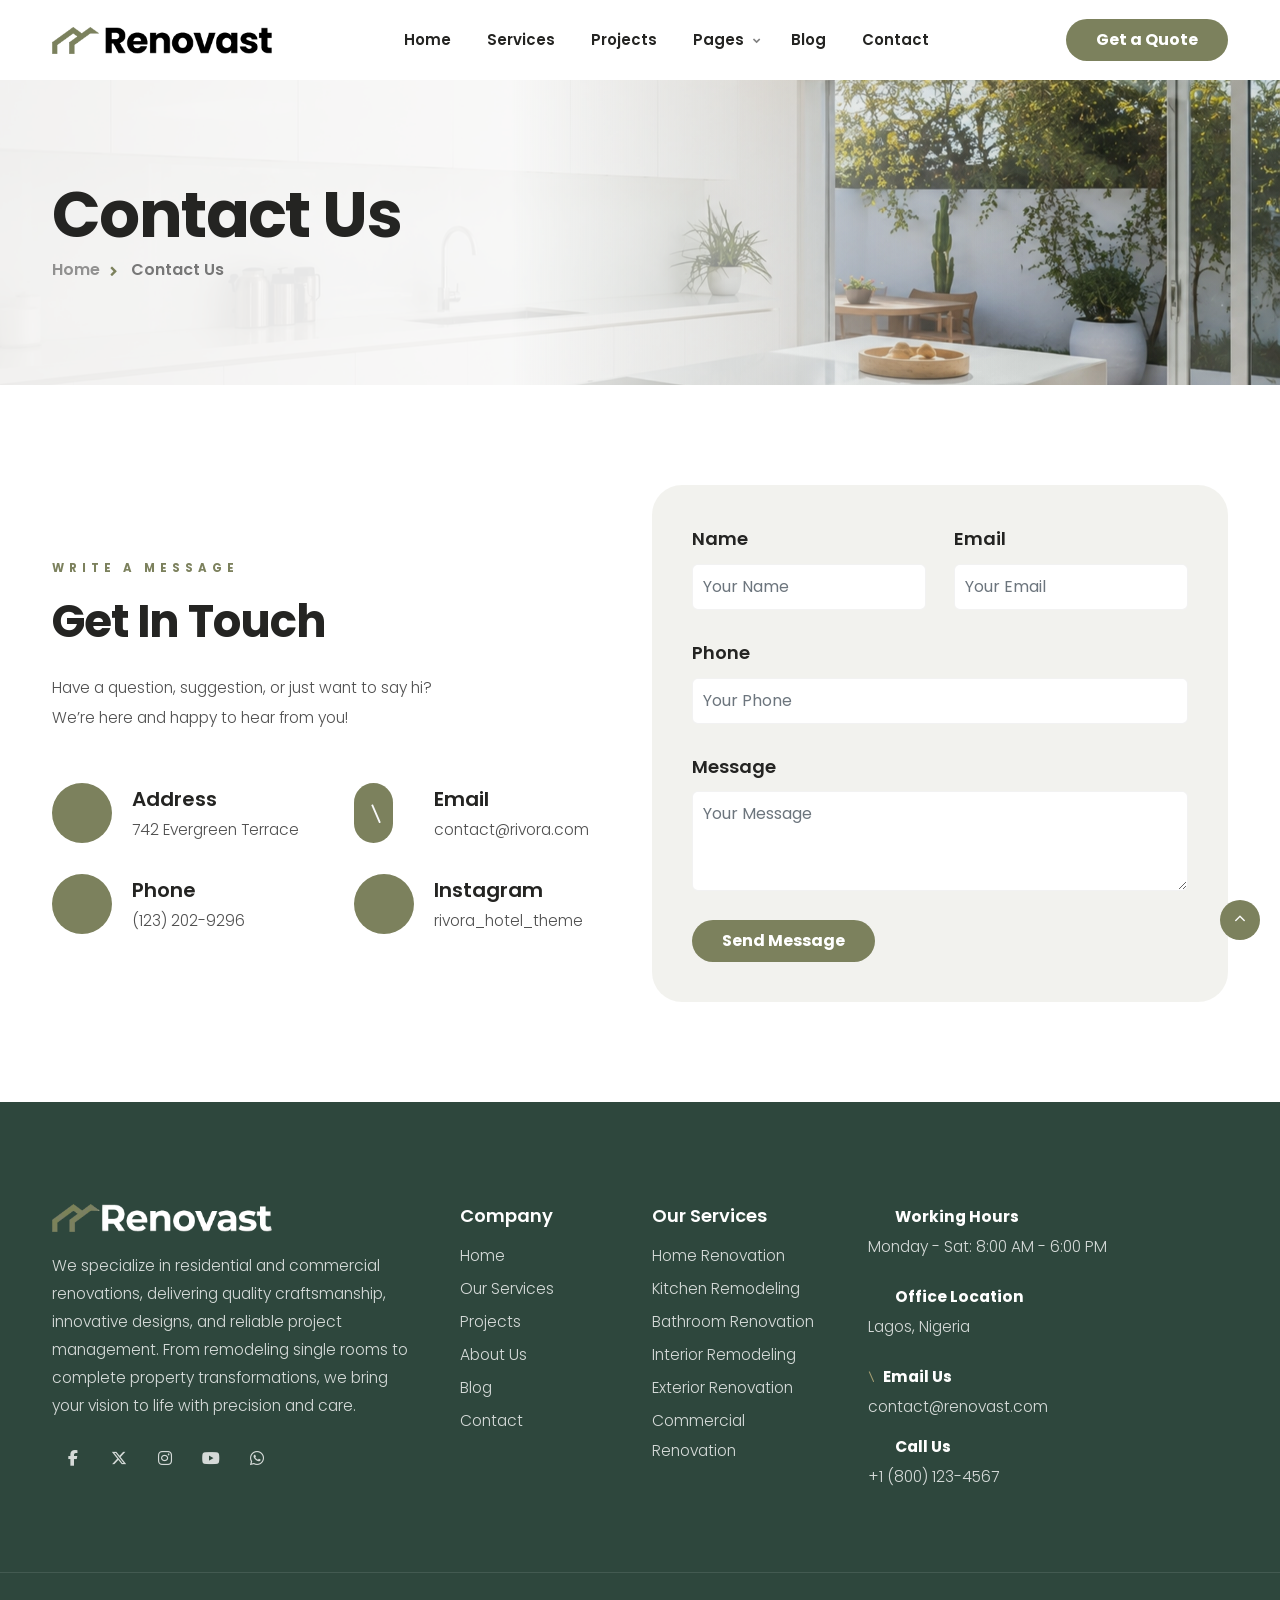
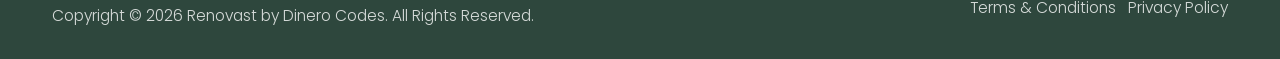
==== commit 9c5b6c6f: "update on the webpages and renaming" ====
--- a/contact.html
+++ b/contact.html
@@ -2,11 +2,11 @@
 <html lang="en">
 
 <head>
-    <title>Renovast — Home Renovation Website Template</title>
+    <title>Renovast — Contact Us</title>
     <link rel="icon" href="images/icon.webp" type="image/gif" sizes="16x16">
     <meta content="text/html;charset=utf-8" http-equiv="Content-Type">
     <meta content="width=device-width, initial-scale=1.0" name="viewport">
-    <meta content="Renovast — Home Renovation Website Template" name="description">
+    <meta content="Renovast — Contact Us" name="description">
     <meta content="" name="keywords">
     <meta content="" name="author">
     <!-- CSS Files
@@ -32,9 +32,9 @@
                             <!-- logo begin -->
                             <div id="logo">
                                 <a href="index.html">
-                                    <img class="logo-main" src="images/logo.webp" alt="" >
-                                    <img class="logo-scroll" src="images/logo.webp" alt="" >
-                                    <img class="logo-mobile" src="images/logo-mobile.webp" alt="" >
+                                    <img class="logo-main" src="images/logo.webp" alt="">
+                                    <img class="logo-scroll" src="images/logo.webp" alt="">
+                                    <img class="logo-mobile" src="images/logo-mobile.webp" alt="">
                                 </a>
                             </div>
                             <!-- logo end -->
@@ -42,51 +42,22 @@
                         <div class="de-flex-col header-col-mid">
                             <!-- mainemenu begin -->
                             <ul id="mainmenu">
-                                <li><a class="menu-item" href="index.html">Home</a>
-                                    <ul>
-                                        <li><a href="index.html">Homepage 1</a></li>
-                                        <li><a href="index-2.html">Homepage 2</a></li>
-                                        <li><a href="index-3.html">Homepage 3</a></li>
-                                        <li><a href="index-4.html">Homepage 4</a></li>
-                                        <li><a href="index-5.html">Homepage 5</a></li>
-                                    </ul>
-                                </li>
-                                <li><a class="menu-item" href="services.html">Services</a>
-                                    <ul>
-                                        <li><a href="services.html">Services 1</a></li>
-                                        <li><a href="services-style-2.html">Services 2</a></li>
-                                        <li><a href="services-style-3.html">Services 3</a></li>
-                                        <li><a href="services-style-4.html">Services 4</a></li>
-                                        <li><a href="services-style-5.html">Services 5</a></li>
-                                        <li><a href="service-single.html">Service Single</a></li>
-                                    </ul>
-                                </li>
-                                <li><a class="menu-item" href="projects.html">Projects</a>
-                                    <ul>
-                                        <li><a href="projects.html">Projects Style 1</a></li>
-                                        <li><a href="projects-style-2.html">Projects Style 2</a></li>
-                                        <li><a href="project-single.html">Projects Single</a></li>
-                                    </ul>
+                                <li><a href="index.html">Home</a>
+                                </li>
+                                <li><a href="services.html">Services</a>
+                                </li>
+                                <li><a href="projects.html">Projects</a>
                                 </li>
                                 <li><a class="menu-item" href="#">Pages</a>
                                     <ul>
                                         <li><a href="get-a-quote.html">Get a Quote</a></li>
                                         <li><a href="about.html">About Us</a></li>
-                                        <li><a href="team.html">Team</a></li>
-                                        <li><a href="careers.html">Careers</a></li>
-                                        <li><a href="testimonials.html">Testimonials</a></li>
-                                        <li><a href="process.html">Our Process</a></li>
                                         <li><a href="faq.html">FAQ</a></li>
                                     </ul>
                                 </li>
-                                <li><a class="menu-item" href="blog.html">Blog</a>
-                                    <ul>
-                                        <li><a href="blog.html">Blog Style 1</a></li>
-                                        <li><a href="blog-style-2.html">Blog Style 2</a></li>
-                                        <li><a href="blog-single.html">Blog Single</a></li>
-                                    </ul>
-                                </li>
-                                <li><a class="menu-item" href="contact.html">Contact</a></li>
+                                <li><a href="blog.html">Blog</a>
+                                </li>
+                                <li><a href="contact.html">Contact</a></li>
                             </ul>
                             <!-- mainmenu end -->
                         </div>
@@ -231,16 +202,18 @@
     <footer class="section-dark">
         <div class="container">
             <div class="row gx-5">
-
+    
                 <div class="col-lg-4 col-sm-6">
                     <img src="images/logo-white.webp" class="logo-footer" alt="">
                     <div class="spacer-20"></div>
-
+    
                     <p>
-                        We specialize in residential and commercial renovations, delivering quality craftsmanship, innovative designs, and reliable project management. From remodeling single rooms to complete property transformations, we bring your vision to life with precision
+                        We specialize in residential and commercial renovations, delivering quality craftsmanship,
+                        innovative designs, and reliable project management. From remodeling single rooms to complete
+                        property transformations, we bring your vision to life with precision
                         and care.
                     </p>
-
+    
                     <div class="social-icons mb-sm-30">
                         <a href="#"><i class="fa-brands fa-facebook-f"></i></a>
                         <a href="#"><i class="fa-brands fa-x-twitter"></i></a>
@@ -249,10 +222,10 @@
                         <a href="#"><i class="fa-brands fa-whatsapp"></i></a>
                     </div>
                 </div>
-
+    
                 <div class="col-lg-4 col-sm-12 order-lg-1 order-sm-2">
                     <div class="row">
-
+    
                         <div class="col-lg-6 col-sm-6">
                             <div class="widget">
                                 <h2 class="hs-5">Company</h2>
@@ -266,68 +239,68 @@
                                 </ul>
                             </div>
                         </div>
-
+    
                         <div class="col-lg-6 col-sm-6">
                             <div class="widget">
                                 <h2 class="hs-5">Our Services</h2>
                                 <ul>
-                                    <li><a href="service-single.html">Home Renovation</a></li>
-                                    <li><a href="service-single.html">Kitchen Remodeling</a></li>
-                                    <li><a href="service-single.html">Bathroom Renovation</a></li>
-                                    <li><a href="service-single.html">Interior Remodeling</a></li>
-                                    <li><a href="service-single.html">Exterior Renovation</a></li>
-                                    <li><a href="service-single.html">Commercial Renovation</a></li>
+                                    <li><a href="services.html">Home Renovation</a></li>
+                                    <li><a href="services.html">Kitchen Remodeling</a></li>
+                                    <li><a href="services.html">Bathroom Renovation</a></li>
+                                    <li><a href="services.html">Interior Remodeling</a></li>
+                                    <li><a href="services.html">Exterior Renovation</a></li>
+                                    <li><a href="services.html">Commercial Renovation</a></li>
                                 </ul>
                             </div>
                         </div>
-
-                    </div>
-                </div>
-
+    
+                    </div>
+                </div>
+    
                 <div class="col-lg-4 col-sm-6 order-lg-2 order-sm-1">
                     <div class="widget">
-
+    
                         <div class="fw-bold text-white">
                             <i class="icofont-clock-time me-2 id-color-2"></i> Working Hours
                         </div>
                         Monday - Sat: 8:00 AM - 6:00 PM<br>
-
+    
                         <div class="spacer-20"></div>
-
+    
                         <div class="fw-bold text-white">
                             <i class="icofont-location-pin me-2 id-color-2"></i> Office Location
                         </div>
-                        100 S Main Street, New York, NY 10001
-
+                        Lagos, Nigeria
+    
                         <div class="spacer-20"></div>
-
+    
                         <div class="fw-bold text-white">
                             <i class="icofont-envelope me-2 id-color-2"></i> Email Us
                         </div>
                         contact@renovast.com
-
+    
                         <div class="spacer-10"></div>
-
+    
                         <div class="fw-bold text-white">
                             <i class="icofont-phone me-2 id-color-2"></i> Call Us
                         </div>
                         +1 (800) 123-4567
-
-                    </div>
-                </div>
-
+    
+                    </div>
+                </div>
+    
             </div>
         </div>
-
+    
         <div class="subfooter">
             <div class="container">
                 <div class="row">
                     <div class="col-md-12">
                         <div class="de-flex">
                             <div class="de-flex-col">
-                                Copyright © 2026 Renovast by Designesia. All Rights Reserved.
-                            </div>
-
+                                Copyright © 2026 Renovast by Dinero Codes. All Rights Reserved.
+                            </div>
+    
                             <ul class="list-inline">
                                 <li class="list-inline-item"><a href="#">Terms &amp; Conditions</a></li>
                                 <li class="list-inline-item"><a href="#">Privacy Policy</a></li>
